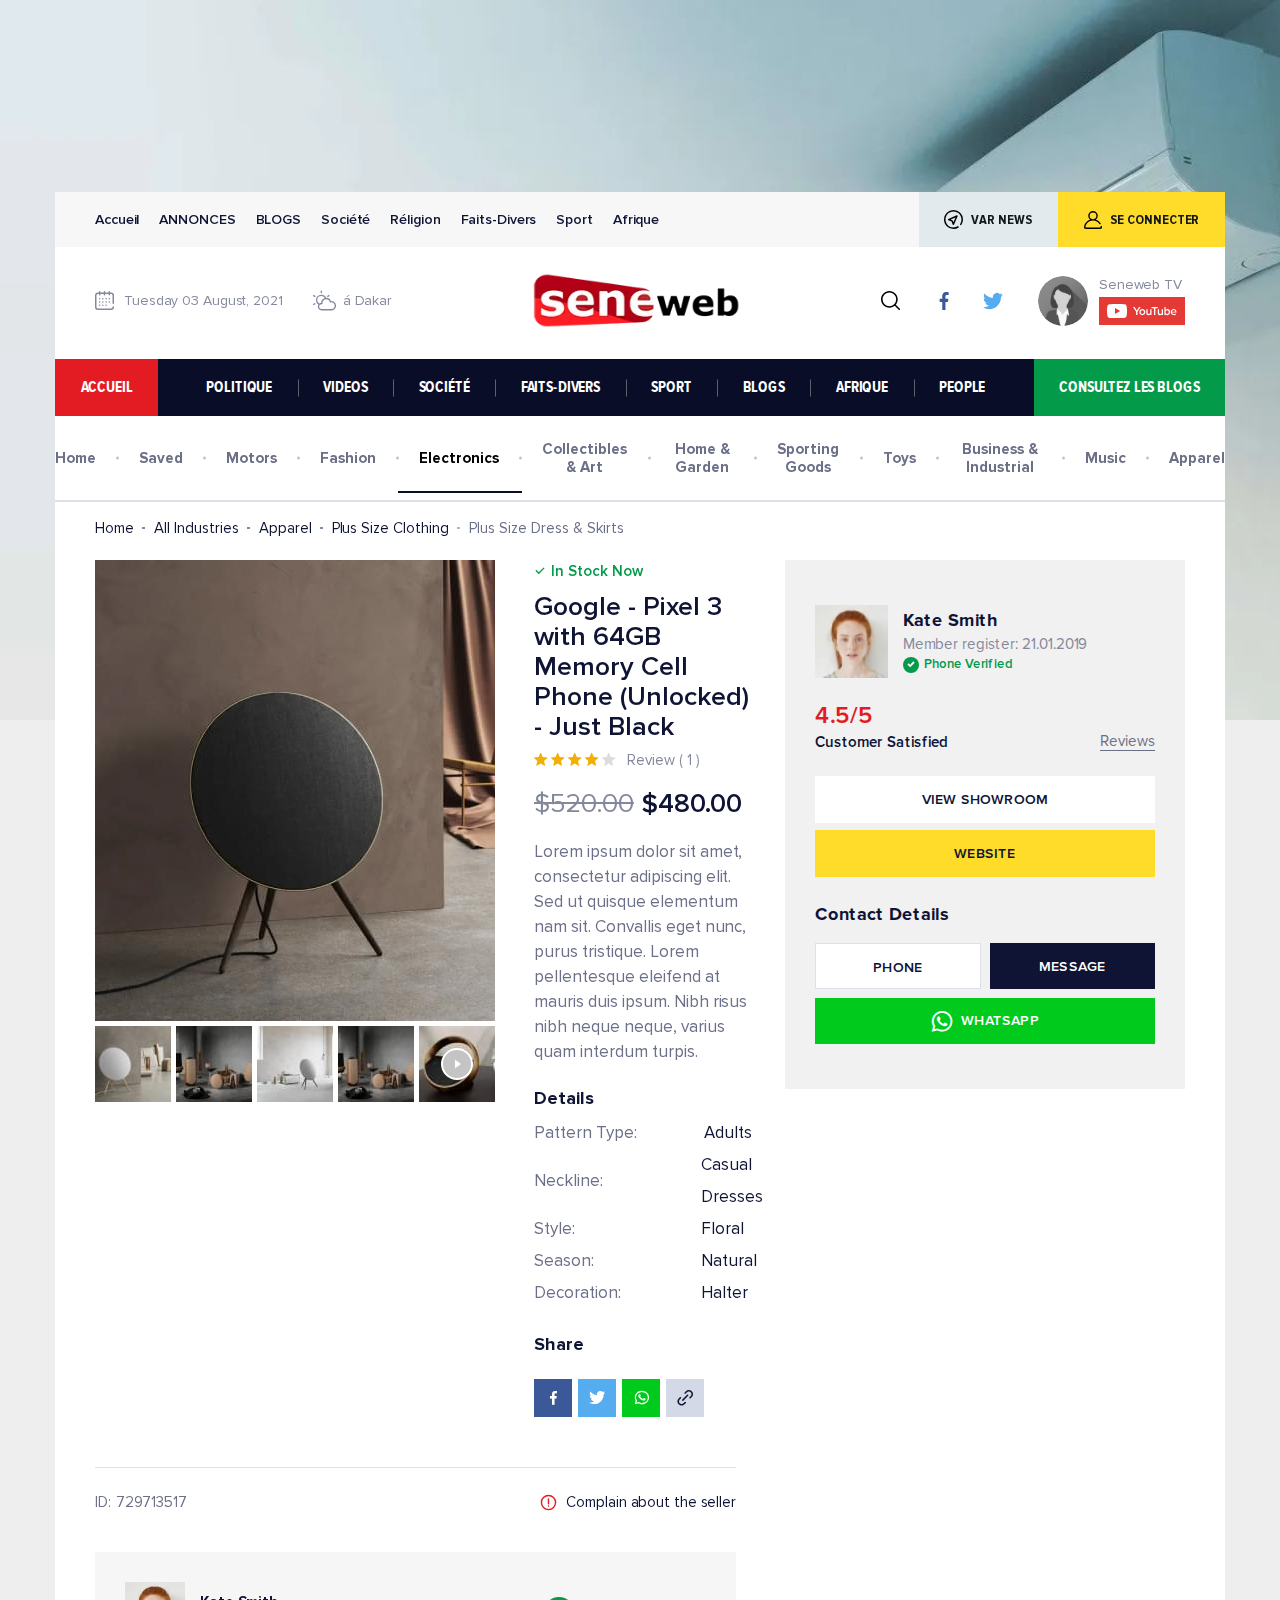
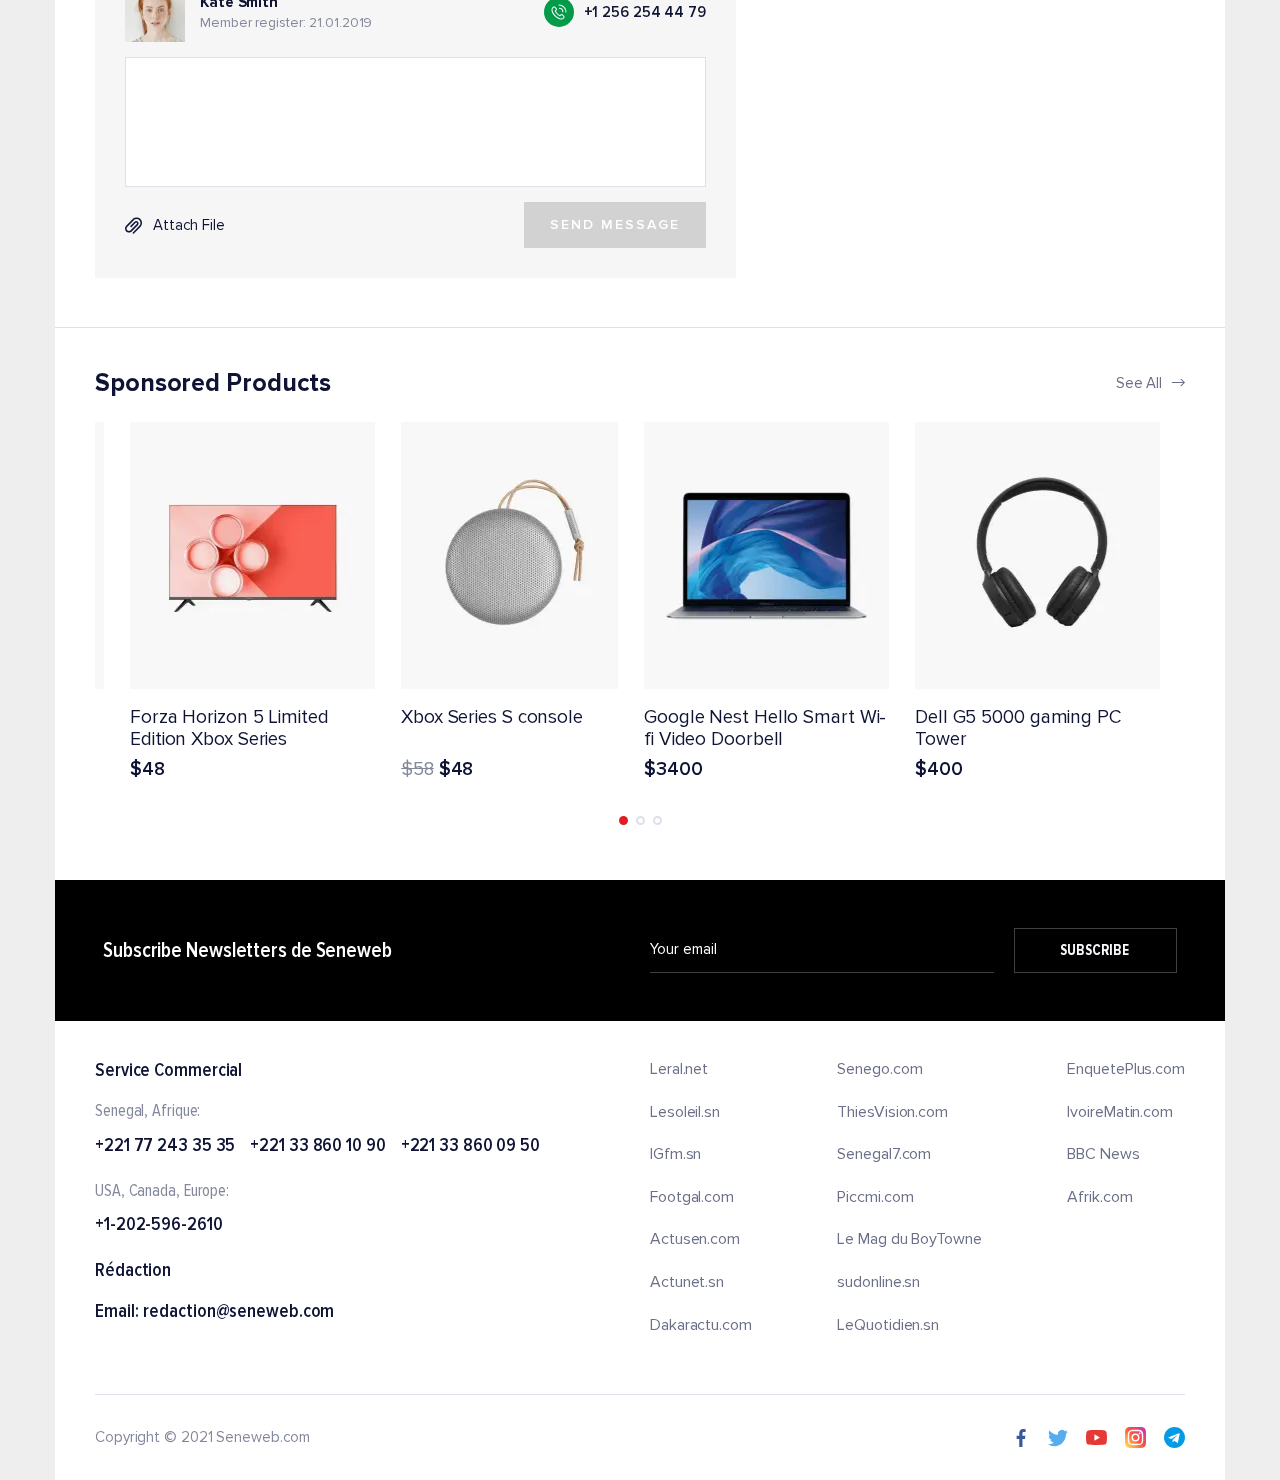
==== product-2.html @ e361bd67 "1612/1235" ====
<!DOCTYPE html>
<html lang="en">

<head>
	<meta charset="UTF-8">
	<meta name="viewport" content="width=device-width, initial-scale=1.0, maximum-scale=1">
	<link rel="shortcut icon" href="#" type="image/x-icon">
	<meta http-equiv="X-UA-Compatible" content="ie=edge">
	<meta name="description" content="#">
	<title>Seneweb - Product</title>
	<link rel="stylesheet" href="css/icons-font.css">
	<link rel="stylesheet" href="css/ion.rangeSlider.min.css">
	<link rel="stylesheet" href="css/swiper.css">
	<link rel="stylesheet" href="css/kalendae.css">
	<link rel="stylesheet" href="css/style.css">
	<link rel="stylesheet" href="css/responsive.css">
</head>

<body>
	<!-- Top banner -->
	<div class="top-banner"></div>

	<!-- Header -->
	<header class="header">
	<div class="container">
		<div class="header__top">
			<nav class="header__top-nav">
				<ul class="header__top-list">
					<li>
						<a class="link-hover" href="#">Accueil</a>
					</li>
					<li>
						<a class="link-hover uppercase" href="#">Annonces</a>
					</li>
					<li>
						<a class="link-hover uppercase" href="#">Blogs</a>
					</li>
					<li>
						<a class="link-hover" href="#">Société</a>
					</li>
					<li>
						<a class="link-hover" href="#">Réligion</a>
					</li>
					<li>
						<a class="link-hover" href="#">Faits-Divers</a>
					</li>
					<li>
						<a class="link-hover" href="#">Sport</a>
					</li>
					<li>
						<a class="link-hover" href="#">Afrique</a>
					</li>
				</ul>
			</nav>
			<div class="header__top-actions">
				<a href="#">
					<img src="img/icons/compass.svg" alt="Compass icon">
					<span>
						Var news
					</span>
				</a>
				<a class="header__login-btn" href="#">
					<img src="img/icons/user-black.svg" alt="Compass icon">
					<span>
						Se connecter
					</span>
				</a>
			</div>
		</div>
		<div class="header__middle">
			<!-- Card burger -->
<div class="burger">
	<div class="burger__toggle">
		<div class="burger__main">
			<span></span>
			<span></span>
			<span></span>
		</div>
		<div class="burger__cross">
			<span></span>
			<span></span>
		</div>
	</div>
</div><!-- Card burger -->
			<div class="header__middle-left">
				<div class="header__middle-calendar">
					<div>
						<img src="img/icons/calendar.svg" alt="Calendar icon">
					</div>
					<span>
						Tuesday 03 August, 2021
					</span>
				</div>
				<div class="header__middle-weather">
					<div>
						<img src="img/icons/weather.svg" alt="Weather icon">
					</div>
					<span>
						á Dakar
					</span>
				</div>
			</div>
			<div class="header__middle-logo">
				<picture>
					<source srcset="img/header/main-logo.webp" type="image/webp" />
					<img src="img/header/main-logo.png" alt="logo image" />
				</picture>
			</div>
			<div class="header__middle-right">
				<div class="header__search">
					<a href="#">
						<svg width="19" height="19" fill="none" xmlns="http://www.w3.org/2000/svg">
							<g clip-path="url(#a)" fill="#000">
								<path
									d="M8.367 0C3.754 0 0 3.754 0 8.367c0 4.614 3.754 8.367 8.367 8.367 4.614 0 8.367-3.753 8.367-8.367C16.734 3.754 12.981 0 8.367 0Zm0 15.19a6.83 6.83 0 0 1-6.822-6.823 6.83 6.83 0 0 1 6.822-6.822 6.83 6.83 0 0 1 6.823 6.822 6.83 6.83 0 0 1-6.823 6.823Z" />
								<path
									d="m18.774 17.681-4.428-4.428a.772.772 0 1 0-1.092 1.092l4.428 4.428a.77.77 0 0 0 1.092 0 .772.772 0 0 0 0-1.092Z" />
							</g>
							<defs>
								<clipPath>
									<path fill="#fff" d="M0 0h19v19H0z" />
								</clipPath>
							</defs>
						</svg>
					</a>
				</div>
				<div class="header__socials">
					<a href="#">
						<svg width="18" height="18" fill="none" xmlns="http://www.w3.org/2000/svg">
							<g clip-path="url(#a)">
								<path
									d="M11.998 2.989h1.643V.127A21.22 21.22 0 0 0 11.247 0C6.048 0 7.463 5.888 7.256 6.75H4.64v3.2h2.614V18h3.206V9.95h2.508l.399-3.2H10.46c.14-2.117-.57-3.761 1.538-3.761Z"
									fill="#3B5999" />
							</g>
							<defs>
								<clipPath>
									<path fill="#fff" d="M0 0h18v18H0z" />
								</clipPath>
							</defs>
						</svg>
					</a>
					<a href="#">
						<svg width="20" height="20" fill="none" xmlns="http://www.w3.org/2000/svg">
							<g clip-path="url(#a)">
								<path
									d="M17.96 6.457c0-.18-.007-.356-.015-.53A8.185 8.185 0 0 0 20 3.8a8.563 8.563 0 0 1-2.363.647 4.078 4.078 0 0 0 1.805-2.266 8.204 8.204 0 0 1-2.6.992 4.099 4.099 0 0 0-7.093 2.803c0 .326.028.638.095.936a11.608 11.608 0 0 1-8.451-4.29A4.135 4.135 0 0 0 .83 4.695c0 1.42.73 2.678 1.821 3.408A4.053 4.053 0 0 1 .8 7.597v.045a4.12 4.12 0 0 0 3.285 4.029c-.627.171-1.398.165-1.85.065.53 1.623 2.038 2.817 3.83 2.856a8.242 8.242 0 0 1-5.084 1.749c-.336 0-.658-.015-.981-.056a11.547 11.547 0 0 0 6.29 1.84c7.545 0 11.67-6.25 11.67-11.668Z"
									fill="#55ACEE" />
							</g>
							<defs>
								<clipPath>
									<path fill="#fff" d="M0 0h20v20H0z" />
								</clipPath>
							</defs>
						</svg>
					</a>
				</div>
				<div class="header__video">
					<a href="#" class="header__video-image">
						<picture>
							<source srcset="img/user-photos/empty-photo.webp" type="image/webp" />
							<img src="img/user-photos/empty-photo.png" alt="Rounded video image" />
						</picture>
					</a>
					<a href="#" class="header__video-box">
						<span>Seneweb TV</span>
						<div>
							<img src="img/icons/youtube-block.svg" alt="YouTube banner imge">
						</div>
					</a>
				</div>
			</div>
		</div>
		<div class="header__bottom">
			<nav class="header__bottom-topnav">
				<a class="accueil-btn" href="#">
					accueil
				</a>
				<ul class="header__bottom-topnav-list">
					<li>
						<a class="link-hover" href="#">
							POLITIQUE
						</a>
					</li>
					<li>
						<a class="link-hover" href="#">
							VIDEOS
						</a>
					</li>
					<li>
						<a class="link-hover" href="#">
							SOCIÉTÉ
						</a>
					</li>
					<li>
						<a class="link-hover" href="#">
							FAITS-DIVERS
						</a>
					</li>
					<li>
						<a class="link-hover" href="#">
							SPORT
						</a>
					</li>
					<li>
						<a class="link-hover" href="#">
							BLOGS
						</a>
					</li>
					<li>
						<a class="link-hover" href="#">
							AFRIQUE
						</a>
					</li>
					<li>
						<a class="link-hover" href="#">
							PEOPLE
						</a>
					</li>
				</ul>
				<a class="blogs-btn" href="#">
					consultez les blogs
				</a>
			</nav>
		</div>
	</div>
	<div class="mobile-menu">
		<div class="mobile-menu__top">
			<div class="mobile-menu__close">
				<img src="img/icons/close-white.svg" alt="Close icon">
			</div>
			<a class="mobile-menu__top-link" href="#">
				Se connecter
			</a>
		</div>
		<ul class="mobile-menu__list">
			<li>
				<a href="#">ACCUEIL</a>
			</li>
			<li>
				<a href="#">POLITIQUE</a>
			</li>
			<li>
				<a href="#" class="mobile-menu__list-videos">VIDEOS</a>
			</li>
			<li>
				<a href="#">SOCIÉTÉ</a>
			</li>
			<li>
				<a href="#">FAITS-DIVERS</a>
			</li>
			<li>
				<a href="#">SPORT</a>
			</li>
			<li>
				<a href="#">BLOGS</a>
			</li>
			<li>
				<a href="#">AFRIQUE</a>
			</li>
			<li>
				<a href="#">PEOPLE</a>
			</li>
		</ul>
		<ul class="mobile-menu__socials">
			<li>
				<a href="#">
					<img src="img/icons/facebook-white.svg" alt="Facebook icon">
				</a>
			</li>
			<li>
				<a href="#">
					<img src="img/icons/twitter-white.svg" alt="Twitter icon">
				</a>
			</li>
			<li>
				<a href="#">
					<img src="img/icons/youtube-white.svg" alt="Youtube icon">
				</a>
			</li>
			<li>
				<a href="#">
					<img src="img/icons/instagram-white.svg" alt="Instagram icon">
				</a>
			</li>
			<li>
				<a href="#">
					<img src="img/icons/telegram-white.svg" alt="Telegram icon">
				</a>
			</li>
		</ul>
	</div>
</header>

	<!-- Shop -->
	<div class="shop">
		<div class="container">

			<!-- Shop nav -->
			<nav class="shop__nav shop__nav--bordered">
				<ul class="shop__nav-list">
					<li class="shop__nav-item">
						<a href="shop.html">Home</a>
					</li>
					<li class="shop__nav-item">
						<a href="#">Saved</a>
					</li>
					<li class="shop__nav-item">
						<a href="#">Motors</a>
					</li>
					<li class="shop__nav-item">
						<a href="#">Fashion</a>
					</li>
					<li class="shop__nav-item is-active">
						<a class="is-active" href="shop-electronics.html">Electronics</a>
					</li>
					<li class="shop__nav-item">
						<a href="#">Collectibles & Art</a>
					</li>
					<li class="shop__nav-item">
						<a href="#">Home &amp Garden</a>
					</li>
					<li class="shop__nav-item">
						<a href="#">Sporting Goods</a>
					</li>
					<li class="shop__nav-item">
						<a href="#">Toys</a>
					</li>
					<li class="shop__nav-item">
						<a href="#">Business &amp Industrial</a>
					</li>
					<li class="shop__nav-item">
						<a href="#">Music</a>
					</li>
					<li class="shop__nav-item">
						<a href="#">Apparel</a>
					</li>
				</ul>
			</nav><!-- Shop nav -->

			<!-- Shop product -->
			<div class="shop-product">

				<div class="shop-category__breadcrumbs">
					<ul>
						<li class="shop-category__breadcrumbs-item">
							<a href="#">
								Home
							</a>
						</li>
						<li class="shop-category__breadcrumbs-item">
							<a href="#">
								All Industries
							</a>
						</li>
						<li class="shop-category__breadcrumbs-item">
							<a href="#">
								Apparel
							</a>
						</li>
						<li class="shop-category__breadcrumbs-item">
							<a href="#">
								Plus Size Clothing
							</a>
						</li>
						<li class="shop-category__breadcrumbs-item">
							<a href="#">
								Plus Size Dress & Skirts
							</a>
						</li>
					</ul>
				</div><!-- hop-category__breadcrumbs -->

				<div class="shop-product__inner">

					<div class="shop-product__item">

						<div class="shop-product__item--grid">
							<div class="shop-product__gallery">

								<div class="shop-product__gallery-big">
									<div class="shop-product__gallery-video">
										<iframe src="" title="YouTube video player"
											allow="accelerometer; autoplay; clipboard-write; encrypted-media; gyroscope; picture-in-picture"
											allowfullscreen></iframe>
									</div>
									<div class="shop-product__gallery-big-img">
										<img src="img/shop/categories/electronics/lamp/main.jpg" alt="Main" />
									</div>
								</div>
								<div class="shop-product__gallery-previews">
									<a class="shop-product__gallery-small-img"
										href="img/shop/categories/electronics/lamp/1-max.jpg">
										<img src="img/shop/categories/electronics/lamp/1-min.jpg" alt="1" />
									</a>
									<a class="shop-product__gallery-small-img"
										href="img/shop/categories/electronics/lamp/2-max.jpg">
										<img src="img/shop/categories/electronics/lamp/2-min.jpg" alt="2" />
									</a>
									<a class="shop-product__gallery-small-img"
										href="img/shop/categories/electronics/lamp/3-max.jpg">
										<img src="img/shop/categories/electronics/lamp/3-min.jpg" alt="3" />
									</a>
									<a class="shop-product__gallery-small-img"
										href="img/shop/categories/electronics/lamp/4-max.jpg">
										<img src="img/shop/categories/electronics/lamp/4-min.jpg" alt="4" />
									</a>
									<a class="shop-product__gallery-small-img video-content"
										href="https://www.youtube.com/embed/cpcG5mbSTnQ">
										<img src="img/shop/categories/electronics/lamp/video.jpg" alt="5" />
									</a>
								</div>

							</div><!-- shop__top-slider -->

							<div class="shop-product__info">
								<span class="shop-product__stock">In Stock Now</span>
								<h3 class="shop-product__name">
									Google - Pixel 3 with 64GB Memory Cell Phone (Unlocked) - Just Black
								</h3>
								<div class="shop-product__rating">
									<div class="shop-product__rating-stars four-stars">
										<i class="i-star-yellow"></i>
										<i class="i-star-yellow"></i>
										<i class="i-star-yellow"></i>
										<i class="i-star-yellow"></i>
										<i class="i-star-yellow"></i>
									</div>
									<div class="shop-product__rating-review">
										<a href="#">
											Review <span class="shop-product__review-count"> ( 1 )</span>
										</a>
									</div>
								</div><!-- shop-product__rating -->
								<div class="shop-product__price">
									<span class="old-price">$520.00</span>
									<span>$480.00</span>
								</div><!-- shop-product__price -->
								<p class="shop-product__description">
									Lorem ipsum dolor sit amet, consectetur adipiscing elit. Sed ut quisque elementum
									nam
									sit. Convallis eget nunc, purus
									tristique. Lorem pellentesque eleifend at mauris duis ipsum. Nibh risus nibh neque
									neque, varius quam interdum turpis.
								</p><!-- shop-product__description -->
								<div class="shop-product__details">
									<h4>
										Details
									</h4>
									<ul class="shop-product__details-info">
										<li>
											<span>Pattern Type:</span>
											<span>Adults</span>
										</li>
										<li>
											<span>Neckline:</span>
											<span>Casual Dresses</span>
										</li>
										<li>
											<span>Style:</span>
											<span>Floral</span>
										</li>
										<li>
											<span>Season:</span>
											<span>Natural</span>
										</li>
										<li>
											<span>Decoration:</span>
											<span>Halter</span>
										</li>
									</ul>
								</div><!-- shop-product__details -->
								<div class="shop-product__share">
									<h4>
										Share
									</h4>
									<ul class="shop-product__share-links">
										<li>
											<a href="#">
												<i class="i-facebook-icon"></i>
											</a>
										</li>
										<li>
											<a href="#">
												<i class="i-twitter-icon"></i>
											</a>
										</li>
										<li>
											<a href="#">
												<i class="i-whatsapp-icon"></i>
											</a>
										</li>
										<li>
											<a href="#">
												<i class="i-link-icon"></i>
											</a>
										</li>
									</ul>
								</div><!-- shop-product__share -->
							</div><!-- shop-product__info -->

						</div><!-- shop-product__item-flex -->

						<div class="shop-product__complain">
							<div class="shop-product__complain-top">
								<div class="shop-product__id">
									<span>ID:</span>
									<span>729713517</span>
								</div>
								<span class="shop-product__complain-text">
									Сomplain about the seller
								</span>
							</div>
							<div class="shop-product__complain-form">
								<div class="shop-product__complain-form-top">
									<div class="shop-product__complain-user">
										<div>
											<img src="img/shop/users/1.webp" alt="User photo">
										</div>
										<div class="shop-product__complain-user-name">
											<span>Kate Smith</span>
											<span>Member register: 21.01.2019</span>
										</div>
									</div>
									<div class="shop-product__complain-phone">
										+1 256 254 44 79
									</div>
								</div>
								<form action="#">
									<textarea name="#"></textarea>

									<span class="file-input">
										<input type="file" class="file-input__input" multiple>
										<span class="file file-input__wrapper">
											<i class="file-input__button i-attach-icon"></i>
											<span class="file-input__text">Attach File</span>
										</span>
									</span>

									<input type="submit" value="Send Message">
								</form>
							</div>
						</div><!-- shop-product__complain -->

					</div><!-- shop-product__item -->

					<div class="shop-product__seller">

						<div class="shop-product__seller-top">
							<img src="img/shop/sellers/1.webp" alt="Seller photo">
							<div class="shop-product__seller-info">
								<span class="shop-product__seller-name">
									Kate Smith
								</span>
								<span class="shop-product__seller-registered">
									Member register: 21.01.2019
								</span>
								<span class="shop-product__seller-verified">
									Phone Verified
								</span>
							</div>
						</div><!-- shop-product__seller-top -->

						<div class="shop-product__seller-reliability">
							<div class="shop-product__seller-rating">
								<div>
									<span>4.5</span>
									/
									<span>5</span>
								</div>
								<span>Customer Satisfied</span>
							</div>
							<div class="shop-product__seller-review">
								<a href="#">
									Reviews
								</a>
							</div>
						</div><!-- shop-product__seller-reliability -->

						<div class="shop-product__seller-links">
							<a href="#">View Showroom</a>
							<a href="#">Website</a>
						</div>

						<div class="shop-product__seller-contacts">
							<h4>
								Contact Details
							</h4>
							<div class="shop-product__seller-box">
								<a href="#">Phone</a>
								<a href="#">Message</a>
								<a href="#"><i class="i-whatsapp-icon"></i>Whatsapp</a>
							</div>
						</div>

					</div><!-- shop-product__seller -->
				</div><!-- shop-product__inner -->

				<!-- Shop slider -->
				<div class="shop-slider shop-slider--sponsored shop-slider--no-border">
					<div class="shop-slider__top">
						<h3>Sponsored Products</h3>
						<a href="#">
							See All
							<i class="i-arrow-right-icon"></i>
						</a>
					</div>
					<div class="swiper shop-slider__six">
						<div class="swiper-wrapper">
							<div class="swiper-slide">
								<a class="shop-slider__item" href="#">
									<div class="shop-slider__img">
										<img src="img/shop/categories/electronics/6.webp" alt="Shop item">
									</div>
									<p class="shop-slider__text">
										Forza Horizon 5 Limited Edition Xbox Series
									</p>
									<span class="shop-slider__price">
										$48
									</span>
								</a>
							</div>
							<div class="swiper-slide">
								<a class="shop-slider__item" href="#">
									<div class="shop-slider__img">
										<img src="img/shop/categories/electronics/7.webp" alt="Shop item">
									</div>
									<p class="shop-slider__text">
										Xbox Series S console
									</p>
									<span class="shop-slider__price">
										<span class="old-price">$58</span>
										$48
									</span>
								</a>
							</div>
							<div class="swiper-slide">
								<a class="shop-slider__item" href="#">
									<div class="shop-slider__img">
										<img src="img/shop/categories/electronics/8.webp" alt="Shop item">
									</div>
									<p class="shop-slider__text">
										Google Nest Hello Smart Wi-fi Video Doorbell
									</p>
									<span class="shop-slider__price">
										$3400
									</span>
								</a>
							</div>
							<div class="swiper-slide">
								<a class="shop-slider__item" href="#">
									<div class="shop-slider__img">
										<img src="img/shop/categories/electronics/9.webp" alt="Shop item">
									</div>
									<p class="shop-slider__text">
										Dell G5 5000 gaming PC Tower
									</p>
									<span class="shop-slider__price">
										$400
									</span>
								</a>
							</div>
							<div class="swiper-slide">
								<a class="shop-slider__item" href="#">
									<div class="shop-slider__img">
										<img src="img/shop/categories/electronics/10.webp" alt="Shop item">
									</div>
									<p class="shop-slider__text">
										Rocksmith Real Tone USB Audio Cable
									</p>
									<span class="shop-slider__price">
										$75
									</span>
								</a>
							</div>
							<div class="swiper-slide">
								<a class="shop-slider__item" href="#">
									<div class="shop-slider__img">
										<img src="img/shop/categories/electronics/11.webp" alt="Shop item">
									</div>
									<p class="shop-slider__text">
										Forza Horizon 5 Limited Edition Xbox Series
									</p>
									<span class="shop-slider__price">
										$48
									</span>
								</a>
							</div>
							<div class="swiper-slide">
								<a class="shop-slider__item" href="#">
									<div class="shop-slider__img">
										<img src="img/shop/categories/electronics/12.webp" alt="Shop item">
									</div>
									<p class="shop-slider__text">
										Forza Horizon 5 Limited Edition Xbox Series
									</p>
									<span class="shop-slider__price">
										$48
									</span>
								</a>
							</div>
							<div class="swiper-slide">
								<a class="shop-slider__item" href="#">
									<div class="shop-slider__img">
										<img src="img/shop/categories/electronics/13.webp" alt="Shop item">
									</div>
									<p class="shop-slider__text">
										Forza Horizon 5 Limited Edition Xbox Series
									</p>
									<span class="shop-slider__price">
										$48
									</span>
								</a>
							</div>
							<div class="swiper-slide">
								<a class="shop-slider__item" href="#">
									<div class="shop-slider__img">
										<img src="img/shop/categories/electronics/1.webp" alt="Shop item">
									</div>
									<p class="shop-slider__text">
										Forza Horizon 5 Limited Edition Xbox Series
									</p>
									<span class="shop-slider__price">
										$48
									</span>
								</a>
							</div>
						</div>
						<div class="swiper-button-next shop-slider__six-next">
							<i class="i-next-sm-icon"></i>
						</div>
						<div class="swiper-button-prev shop-slider__six-prev">
							<i class="i-prev-sm-icon"></i>
						</div>
						<div class="shop-slider__six-pagination swiper-pagination"></div>
					</div>
				</div><!-- Shop slider -->

			</div><!-- Shop product -->

		</div><!-- Container -->

	</div><!-- Shop -->

	<!-- Subscribe -->
	<div class="subscribe">
	<div class="container">
		<div class="subscribe__inner">
			<h3>
				Subscribe Newsletters de Seneweb
			</h3>
			<form class="subscribe__form" action="#">
				<input class="subscribe__form-input" type="text" placeholder="Your email">
				<input class="subscribe__form-btn" type="submit" value="Subscribe">
			</form>
		</div>
	</div>
</div>

	<!-- Footer -->
	<footer class="footer">
	<div class="container">
		<div class="footer__inner">
			<div class="footer__top">
				<div class="footer__contacts">
					<h3>Service Commercial</h3>
					<span class="footer__contacts-country">Senegal, Afrique:</span>
					<ul class="footer__contacts-phone">
						<li>
							<a href="tel:+221772433535">+221 77 243 35 35</a>
						</li>
						<li>
							<a href="tel:+221338601090">+221 33 860 10 90</a>
						</li>
						<li>
							<a href="tel:+221338600950">+221 33 860 09 50</a>
						</li>
					</ul>
					<span class="footer__contacts-country">USA, Canada, Europe:</span>
					<ul class="footer__contacts-phone">
						<li>
							<a href="tel:">+1-202-596-2610</a>
						</li>
					</ul>
					<h3>Rédaction</h3>
					<div class="footer__contacts-email">
						<span>Email:</span>
						<a class="footer__contacts-email" href="mailto:redaction@seneweb.com"> redaction@seneweb.com</a>
					</div>
				</div>
				<div class="footer__links">
					<ul>
						<li>
							<a href="#">Leral.net</a>
						</li>
						<li>
							<a href="#">Lesoleil.sn</a>
						</li>
						<li>
							<a href="#">IGfm.sn</a>
						</li>
						<li>
							<a href="#">Footgal.com</a>
						</li>
						<li>
							<a href="#">Actusen.com</a>
						</li>
						<li>
							<a href="#">Actunet.sn</a>
						</li>
						<li>
							<a href="#">Dakaractu.com</a>
						</li>
					</ul>
					<ul>
						<li>
							<a href="#">Senego.com</a>
						</li>
						<li>
							<a href="#">ThiesVision.com</a>
						</li>
						<li>
							<a href="#">Senegal7.com</a>
						</li>
						<li>
							<a href="#">Piccmi.com</a>
						</li>
						<li>
							<a href="#">Le Mag du BoyTownе</a>
						</li>
						<li>
							<a href="#">sudonline.sn</a>
						</li>
						<li>
							<a href="#">LeQuotidien.sn</a>
						</li>
					</ul>
					<ul>
						<li>
							<a href="#">EnquetePlus.com</a>
						</li>
						<li>
							<a href="#">IvoireMatin.com</a>
						</li>
						<li>
							<a href="#">BBC News</a>
						</li>
						<li>
							<a href="#">Afrik.com</a>
						</li>
					</ul>
				</div>
			</div>
			<div class="footer__bottom">
				<div class="footer__copyright">
					<span>Copyright © 2021 Seneweb.com</span>
				</div>
				<ul class="footer__bottom-socials">
					<li>
						<a href="#">
							<img src="img/icons/facebook.svg" alt="Facebook">
						</a>
					</li>
					<li>
						<a href="#">
							<img src="img/icons/twitter.svg" alt="Twitter">
						</a>
					</li>
					<li>
						<a href="#">
							<img src="img/icons/youtube.svg" alt="Youtube">
						</a>
					</li>
					<li>
						<a href="#">
							<img src="img/icons/instagram.svg" alt="Instagram">
						</a>
					</li>
					<li>
						<a href="#">
							<img src="img/icons/telegram.svg" alt="Telegram">
						</a>
					</li>
				</ul>
			</div>
		</div>
	</div>
</footer>

	<!-- Search popup -->
	<div class="search is-hidden">

	<div class="search__inner">
		<h3>Advanced Search</h3>
		<form action="#" class="search__form">
			<input class="search__form-input" type="text" placeholder="Type Your Search">
			<div class="search__selects">
				<div class="custom-select">
					<span>
						Search option one
					</span>
					<select>
						<option class="hidden" value="0" hidden>-----</option>
						<option value="1">Option 1</option>
						<option value="2">Option 2</option>
						<option value="3">Option 3</option>
					</select>
				</div>
				<div class="custom-select">
					<span>
						Search option two
					</span>
					<select>
						<option class="hidden" hidden>-----</option>
						<option value="1">Option 1</option>
						<option value="2">Option 2</option>
						<option value="3">Option 3</option>
					</select>
				</div>
				<div class="custom-select">
					<span>
						Search option three
					</span>
					<select>
						<option class="hidden" hidden>-----</option>
						<option value="1">Option 1</option>
						<option value="2">Option 2</option>
						<option value="3">Option 3</option>
					</select>
				</div>
			</div>
			<input class="search__form-button" type="submit" value="Search">
		</form>
	</div>

</div>

	<!-- Login popup -->
	<div class="login login-popup is-hidden">
	<div class="login__inner">
		<div class="login-popup__close">
			<span></span>
		</div>
		<h2>Log in</h2>
		<form method="post" class="login-form">
			<input type="email" placeholder="Email">
			<input type="email" placeholder="Password">
			<div class="login-form__tools">
				<div class="login-form__tools--remember">
					<input type="checkbox" name="remember-input" id="remember-input">
					<label for="remember-input">Remember Me</label>
				</div>
				<div class="login-form__tools--forgot">
					<a href="#">Forgot Your Password?</a>
				</div>
			</div>
			<input type="submit" value="Log In">
			<div class="login-divider"><span class="or">or</span></div>
			<div class="login-by-socials">
				<h3>Use your social network</h3>
				<ul class="login-social-list">
					<li>
						<a href="#" class="login-social--facebook"></a>
					</li>
					<li>
						<a href="#" class="login-social--twitter"></a>
					</li>
				</ul>
				<div class="login-new-account">
					Don't have an account yet? <a href="#">Sign up</a>
				</div>
			</div>
		</form>
	</div>
	<div class="login__inner login__inner--registration is-hidden">
		<div class="login-popup__close">
			<span></span>
		</div>
		<h2>Sign up</h2>
		<form method="post" class="signup-form">
			<input type="email" placeholder="Email">
			<input type="password" placeholder="Password">
			<input type="password" placeholder="Repeat password">
			<input type="submit" value="Sign Up">
			<div class="login-divider"><span class="or">or</span></div>
			<div class="login-by-socials">
				<h3>Use your social network</h3>
				<ul class="login-social-list">
					<li>
						<a href="#" class="login-social--facebook"></a>
					</li>
					<li>
						<a href="#" class="login-social--twitter"></a>
					</li>
				</ul>
				<div class="login-new-account">
					Already have an account? <a href="#">Log in</a>
				</div>
			</div>
		</form>
	</div>
</div>

	<!-- Scroll to top -->
	<div class="scrollup scrollup__hide"></div>

	<script src="js/jquery-3.6.0.min.js"></script>
	<script src="js/ion.rangeSlider.min.js"></script>
	<script src="js/swiper.js"></script>
	<script src="js/kalendae.standalone.js"></script>
	<script src="js/main.js"></script>
</body>

</html>
---- css/icons-font.css ----
@font-face {
  font-family: 'icons-font';
  src: url('../fonts/icons-font/icons-font.eot?snw04m');
  src: url('../fonts/icons-font/icons-font.eot?snw04m#iefix') format('embedded-opentype'),
    url('../fonts/icons-font/icons-font.ttf?snw04m') format('truetype'),
    url('../fonts/icons-font/icons-font.woff?snw04m') format('woff'),
    url('../fonts/icons-font/icons-font.svg?snw04m#icons-font') format('svg');
  font-weight: normal;
  font-style: normal;
  font-display: block;
}

[class^="i-"]::before,
[class*=" i-"]::before {
  /* use !important to prevent issues with browser extensions that change fonts */
  font-family: 'icons-font' !important;
  speak: never;
  font-style: normal;
  font-weight: normal;
  font-variant: normal;
  text-transform: none;
  line-height: 1;

  /* Better Font Rendering =========== */
  -webkit-font-smoothing: antialiased;
  -moz-osx-font-smoothing: grayscale;
}

.i-whatsapp-icon:before {
  content: "\e900";
}

.i-washing-machine-icon:before {
  content: "\e901";
}

.i-twitter-icon:before {
  content: "\e902";
}

.i-tools-icon:before {
  content: "\e903";
}

.i-star-yellow:before {
  content: "\e904";
}

.i-photo-icon:before {
  content: "\e905";
}

.i-phone-call-icon:before {
  content: "\e906";
}

.i-next-m-icon:before {
  content: "\e907";
}

.i-prev-m-icon:before {
  content: "\e908";
}

.i-next-sm-icon:before {
  content: "\e909";
}

.i-prev-sm-icon:before {
  content: "\e90a";
}

.i-monitor-icon:before {
  content: "\e90b";
}

.i-link-icon:before {
  content: "\e90c";
}

.i-home-icon:before {
  content: "\e90d";
}

.i-groceries-icon:before {
  content: "\e90e";
}

.i-grid-view-m:before {
  content: "\e90f";
}

.i-grid-view-sm:before {
  content: "\e910";
}

.i-facebook-icon:before {
  content: "\e911";
}

.i-electronic-svg:before {
  content: "\e912";
}

.i-dart-icon:before {
  content: "\e913";
}

.i-cooker-icon:before {
  content: "\e914";
}

.i-check-icon:before {
  content: "\e915";
}

.i-attach-icon:before {
  content: "\e916";
}

.i-arrow-right-icon:before {
  content: "\e917";
}

.i-angle-right-icon:before {
  content: "\e918";
}

.i-angle-down-icon:before {
  content: "\e919";
}

.i-alert-icon:before {
  content: "\e91a";
}
---- css/ion.rangeSlider.min.css ----
/*!Ion.RangeSlider, 2.3.1, © Denis Ineshin, 2010 - 2019, IonDen.com, Build date: 2019-12-19 16:51:02*/.irs{position:relative;display:block;-webkit-touch-callout:none;-webkit-user-select:none;-khtml-user-select:none;-moz-user-select:none;-ms-user-select:none;user-select:none;font-size:12px;font-family:Arial,sans-serif}.irs-line{position:relative;display:block;overflow:hidden;outline:none !important}.irs-bar{position:absolute;display:block;left:0;width:0}.irs-shadow{position:absolute;display:none;left:0;width:0}.irs-handle{position:absolute;display:block;box-sizing:border-box;cursor:default;z-index:1}.irs-handle.type_last{z-index:2}.irs-min,.irs-max{position:absolute;display:block;cursor:default}.irs-min{left:0}.irs-max{right:0}.irs-from,.irs-to,.irs-single{position:absolute;display:block;top:0;left:0;cursor:default;white-space:nowrap}.irs-grid{position:absolute;display:none;bottom:0;left:0;width:100%;height:20px}.irs-with-grid .irs-grid{display:block}.irs-grid-pol{position:absolute;top:0;left:0;width:1px;height:8px;background:#000}.irs-grid-pol.small{height:4px}.irs-grid-text{position:absolute;bottom:0;left:0;white-space:nowrap;text-align:center;font-size:9px;line-height:9px;padding:0 3px;color:#000}.irs-disable-mask{position:absolute;display:block;top:0;left:-1%;width:102%;height:100%;cursor:default;background:rgba(0,0,0,0);z-index:2}.lt-ie9 .irs-disable-mask{background:#000;filter:alpha(opacity=0);cursor:not-allowed}.irs-disabled{opacity:.4}.irs-hidden-input{position:absolute !important;display:block !important;top:0 !important;left:0 !important;width:0 !important;height:0 !important;font-size:0 !important;line-height:0 !important;padding:0 !important;margin:0 !important;overflow:hidden;outline:none !important;z-index:-9999 !important;background:none !important;border-style:solid !important;border-color:transparent !important}.irs--flat{height:40px}.irs--flat.irs-with-grid{height:60px}.irs--flat .irs-line{top:25px;height:12px;background-color:#e1e4e9;border-radius:4px}.irs--flat .irs-bar{top:25px;height:12px;background-color:#ed5565}.irs--flat .irs-bar--single{border-radius:4px 0 0 4px}.irs--flat .irs-shadow{height:1px;bottom:16px;background-color:#e1e4e9}.irs--flat .irs-handle{top:22px;width:16px;height:18px;background-color:transparent}.irs--flat .irs-handle>i:first-child{position:absolute;display:block;top:0;left:50%;width:2px;height:100%;margin-left:-1px;background-color:#da4453}.irs--flat .irs-handle.state_hover>i:first-child,.irs--flat .irs-handle:hover>i:first-child{background-color:#a43540}.irs--flat .irs-min,.irs--flat .irs-max{top:0;padding:1px 3px;color:#999;font-size:10px;line-height:1.333;text-shadow:none;background-color:#e1e4e9;border-radius:4px}.irs--flat .irs-from,.irs--flat .irs-to,.irs--flat .irs-single{color:white;font-size:10px;line-height:1.333;text-shadow:none;padding:1px 5px;background-color:#ed5565;border-radius:4px}.irs--flat .irs-from:before,.irs--flat .irs-to:before,.irs--flat .irs-single:before{position:absolute;display:block;content:"";bottom:-6px;left:50%;width:0;height:0;margin-left:-3px;overflow:hidden;border:3px solid transparent;border-top-color:#ed5565}.irs--flat .irs-grid-pol{background-color:#e1e4e9}.irs--flat .irs-grid-text{color:#999}.irs--big{height:55px}.irs--big.irs-with-grid{height:70px}.irs--big .irs-line{top:33px;height:12px;background-color:white;background:linear-gradient(to bottom, #ddd -50%, white 150%);border:1px solid #ccc;border-radius:12px}.irs--big .irs-bar{top:33px;height:12px;background-color:#92bce0;border:1px solid #428bca;background:linear-gradient(to bottom, #ffffff 0%, #428bca 30%, #b9d4ec 100%);box-shadow:inset 0 0 1px 1px rgba(255,255,255,0.5)}.irs--big .irs-bar--single{border-radius:12px 0 0 12px}.irs--big .irs-shadow{height:1px;bottom:16px;background-color:rgba(66,139,202,0.5)}.irs--big .irs-handle{top:25px;width:30px;height:30px;border:1px solid rgba(0,0,0,0.3);background-color:#cbcfd5;background:linear-gradient(to bottom, white 0%, #B4B9BE 30%, white 100%);box-shadow:1px 1px 2px rgba(0,0,0,0.2),inset 0 0 3px 1px white;border-radius:30px}.irs--big .irs-handle.state_hover,.irs--big .irs-handle:hover{border-color:rgba(0,0,0,0.45);background-color:#939ba7;background:linear-gradient(to bottom, white 0%, #919BA5 30%, white 100%)}.irs--big .irs-min,.irs--big .irs-max{top:0;padding:1px 5px;color:white;text-shadow:none;background-color:#9f9f9f;border-radius:3px}.irs--big .irs-from,.irs--big .irs-to,.irs--big .irs-single{color:white;text-shadow:none;padding:1px 5px;background-color:#428bca;background:linear-gradient(to bottom, #428bca 0%, #3071a9 100%);border-radius:3px}.irs--big .irs-grid-pol{background-color:#428bca}.irs--big .irs-grid-text{color:#428bca}.irs--modern{height:55px}.irs--modern.irs-with-grid{height:55px}.irs--modern .irs-line{top:25px;height:5px;background-color:#d1d6e0;background:linear-gradient(to bottom, #e0e4ea 0%, #d1d6e0 100%);border:1px solid #a3adc1;border-bottom-width:0;border-radius:5px}.irs--modern .irs-bar{top:25px;height:5px;background:#20b426;background:linear-gradient(to bottom, #20b426 0%, #18891d 100%)}.irs--modern .irs-bar--single{border-radius:5px 0 0 5px}.irs--modern .irs-shadow{height:1px;bottom:21px;background-color:rgba(209,214,224,0.5)}.irs--modern .irs-handle{top:37px;width:12px;height:13px;border:1px solid #a3adc1;border-top-width:0;box-shadow:1px 1px 1px rgba(0,0,0,0.1);border-radius:0 0 3px 3px}.irs--modern .irs-handle>i:nth-child(1){position:absolute;display:block;top:-4px;left:1px;width:6px;height:6px;border:1px solid #a3adc1;background:white;transform:rotate(45deg)}.irs--modern .irs-handle>i:nth-child(2){position:absolute;display:block;box-sizing:border-box;top:0;left:0;width:10px;height:12px;background:#e9e6e6;background:linear-gradient(to bottom, white 0%, #e9e6e6 100%);border-radius:0 0 3px 3px}.irs--modern .irs-handle>i:nth-child(3){position:absolute;display:block;box-sizing:border-box;top:3px;left:3px;width:4px;height:5px;border-left:1px solid #a3adc1;border-right:1px solid #a3adc1}.irs--modern .irs-handle.state_hover,.irs--modern .irs-handle:hover{border-color:#7685a2;background:#c3c7cd;background:linear-gradient(to bottom, #ffffff 0%, #919ba5 30%, #ffffff 100%)}.irs--modern .irs-handle.state_hover>i:nth-child(1),.irs--modern .irs-handle:hover>i:nth-child(1){border-color:#7685a2}.irs--modern .irs-handle.state_hover>i:nth-child(3),.irs--modern .irs-handle:hover>i:nth-child(3){border-color:#48536a}.irs--modern .irs-min,.irs--modern .irs-max{top:0;font-size:10px;line-height:1.333;text-shadow:none;padding:1px 5px;color:white;background-color:#d1d6e0;border-radius:5px}.irs--modern .irs-from,.irs--modern .irs-to,.irs--modern .irs-single{font-size:10px;line-height:1.333;text-shadow:none;padding:1px 5px;background-color:#20b426;color:white;border-radius:5px}.irs--modern .irs-from:before,.irs--modern .irs-to:before,.irs--modern .irs-single:before{position:absolute;display:block;content:"";bottom:-6px;left:50%;width:0;height:0;margin-left:-3px;overflow:hidden;border:3px solid transparent;border-top-color:#20b426}.irs--modern .irs-grid{height:25px}.irs--modern .irs-grid-pol{background-color:#dedede}.irs--modern .irs-grid-text{color:silver;font-size:13px}.irs--sharp{height:50px;font-size:12px;line-height:1}.irs--sharp.irs-with-grid{height:57px}.irs--sharp .irs-line{top:30px;height:2px;background-color:black;border-radius:2px}.irs--sharp .irs-bar{top:30px;height:2px;background-color:#ee22fa}.irs--sharp .irs-bar--single{border-radius:2px 0 0 2px}.irs--sharp .irs-shadow{height:1px;bottom:21px;background-color:rgba(0,0,0,0.5)}.irs--sharp .irs-handle{top:25px;width:10px;height:10px;background-color:#a804b2}.irs--sharp .irs-handle>i:first-child{position:absolute;display:block;top:100%;left:0;width:0;height:0;border:5px solid transparent;border-top-color:#a804b2}.irs--sharp .irs-handle.state_hover,.irs--sharp .irs-handle:hover{background-color:black}.irs--sharp .irs-handle.state_hover>i:first-child,.irs--sharp .irs-handle:hover>i:first-child{border-top-color:black}.irs--sharp .irs-min,.irs--sharp .irs-max{color:white;font-size:14px;line-height:1;top:0;padding:3px 4px;opacity:.4;background-color:#a804b2;border-radius:2px}.irs--sharp .irs-from,.irs--sharp .irs-to,.irs--sharp .irs-single{font-size:14px;line-height:1;text-shadow:none;padding:3px 4px;background-color:#a804b2;color:white;border-radius:2px}.irs--sharp .irs-from:before,.irs--sharp .irs-to:before,.irs--sharp .irs-single:before{position:absolute;display:block;content:"";bottom:-6px;left:50%;width:0;height:0;margin-left:-3px;overflow:hidden;border:3px solid transparent;border-top-color:#a804b2}.irs--sharp .irs-grid{height:25px}.irs--sharp .irs-grid-pol{background-color:#dedede}.irs--sharp .irs-grid-text{color:silver;font-size:13px}.irs--round{height:50px}.irs--round.irs-with-grid{height:65px}.irs--round .irs-line{top:36px;height:4px;background-color:#dee4ec;border-radius:4px}.irs--round .irs-bar{top:36px;height:4px;background-color:#006cfa}.irs--round .irs-bar--single{border-radius:4px 0 0 4px}.irs--round .irs-shadow{height:4px;bottom:21px;background-color:rgba(222,228,236,0.5)}.irs--round .irs-handle{top:26px;width:24px;height:24px;border:4px solid #006cfa;background-color:white;border-radius:24px;box-shadow:0 1px 3px rgba(0,0,255,0.3)}.irs--round .irs-handle.state_hover,.irs--round .irs-handle:hover{background-color:#f0f6ff}.irs--round .irs-min,.irs--round .irs-max{color:#333;font-size:14px;line-height:1;top:0;padding:3px 5px;background-color:rgba(0,0,0,0.1);border-radius:4px}.irs--round .irs-from,.irs--round .irs-to,.irs--round .irs-single{font-size:14px;line-height:1;text-shadow:none;padding:3px 5px;background-color:#006cfa;color:white;border-radius:4px}.irs--round .irs-from:before,.irs--round .irs-to:before,.irs--round .irs-single:before{position:absolute;display:block;content:"";bottom:-6px;left:50%;width:0;height:0;margin-left:-3px;overflow:hidden;border:3px solid transparent;border-top-color:#006cfa}.irs--round .irs-grid{height:25px}.irs--round .irs-grid-pol{background-color:#dedede}.irs--round .irs-grid-text{color:silver;font-size:13px}.irs--square{height:50px}.irs--square.irs-with-grid{height:60px}.irs--square .irs-line{top:31px;height:4px;background-color:#dedede}.irs--square .irs-bar{top:31px;height:4px;background-color:black}.irs--square .irs-shadow{height:2px;bottom:21px;background-color:#dedede}.irs--square .irs-handle{top:25px;width:16px;height:16px;border:3px solid black;background-color:white;-webkit-transform:rotate(45deg);-ms-transform:rotate(45deg);transform:rotate(45deg)}.irs--square .irs-handle.state_hover,.irs--square .irs-handle:hover{background-color:#f0f6ff}.irs--square .irs-min,.irs--square .irs-max{color:#333;font-size:14px;line-height:1;top:0;padding:3px 5px;background-color:rgba(0,0,0,0.1)}.irs--square .irs-from,.irs--square .irs-to,.irs--square .irs-single{font-size:14px;line-height:1;text-shadow:none;padding:3px 5px;background-color:black;color:white}.irs--square .irs-grid{height:25px}.irs--square .irs-grid-pol{background-color:#dedede}.irs--square .irs-grid-text{color:silver;font-size:11px}
---- css/kalendae.css ----
/** Base container **/
.kalendae {
	display: inline-block;zoom:1;*display:inline;
	background:#eee;
	padding:10px;
	margin:5px;
	border-radius:5px;
	font-size:11px;
	font-family:'Helvetica Neue', 'Helvetica';
	cursor:default;
	position:relative;
	-moz-box-sizing: border-box;
	box-sizing: border-box;
}

.kalendae * {
	-moz-box-sizing: border-box;
	box-sizing: border-box;
}

/** Popup Container for Kalendae.Input **/
.kalendae.k-floating {
	position:absolute;
	top:0;
	left:0;
	z-index:100000;
	margin:0;
	box-shadow:0 1px 3px rgba(0,0,0,0.75);
}

/** Kalendae.Input's popup close button **/
.kalendae .k-btn-close {
	position:absolute;
	top:-8px;
	right:-8px;
	width:20px;
	height:20px;
	background:white;
	border:2px solid #ccc;
	color:#999;
	line-height:17px;
	text-align:center;
	font-size:13px;
	border-radius:10px;
	box-shadow:0 1px 3px rgba(0,0,0,0.75);
	cursor:pointer;
	text-decoration:none;
}
.kalendae .k-btn-close:after {content:"\2716";}
.kalendae .k-btn-close:hover {
	color:#7EA0E2;
	background:white;
	border-color:#7EA0E2;
}

/** Month Container **/
.kalendae .k-calendar {display: inline-block;zoom:1;*display:inline;width:155px;vertical-align:top;}

/** Month Separator **/
.kalendae .k-separator {
	display: inline-block;zoom:1;*display:inline;
	width:2px;
	vertical-align:top;
	background:#ddd;
	height:155px;
	margin:0px 10px;
}

/** Month Title Row **/
.kalendae .k-title {text-align:center;white-space:nowrap;position:relative;height:18px;}
.kalendae .k-caption {font-size:12px;line-height:18px;}
.kalendae .k-caption-month,
.kalendae .k-caption-year {display: inline;}
.kalendae .k-caption-month {margin-right: 0.4em;}


/** Month and Year Buttons **/
.kalendae .k-btn-previous-month,
.kalendae .k-btn-next-month,
.kalendae .k-btn-previous-year,
.kalendae .k-btn-next-year {
	width:16px;
	height:23px;
	cursor:pointer;
	position:absolute;
	top:-3px;
	color:#777;
	font-size:32px;
	line-height: 18px;
	font-weight: bold;
	font-family: arial;
	text-decoration:none;
}

.kalendae .k-btn-previous-year {left:0;}
.kalendae .k-btn-previous-month {left:16px;}
.kalendae .k-btn-next-month {right:16px;}
.kalendae .k-btn-next-year {right:0;}

.kalendae .k-btn-previous-month:after {content:"\2039";}
.kalendae .k-btn-next-month:after {content:"\203A";}

.kalendae .k-btn-previous-year:after {content:"\00AB";}
.kalendae .k-btn-next-year:after {content:"\00BB";}

.kalendae .k-btn-previous-month:hover,
.kalendae .k-btn-next-month:hover {color:#7EA0E2;}

.kalendae .k-btn-previous-year:hover,
.kalendae .k-btn-next-year:hover {color:#6FDF81;}

/** Remove extra buttons when calendar shows multiple months **/
.kalendae .k-first-month .k-btn-next-month,
.kalendae .k-middle-month .k-btn-next-month,
.kalendae .k-middle-month .k-btn-previous-month,
.kalendae .k-last-month .k-btn-previous-month,
.kalendae .k-first-month .k-btn-next-year,
.kalendae .k-middle-month .k-btn-next-year,
.kalendae .k-middle-month .k-btn-previous-year,
.kalendae .k-last-month .k-btn-previous-year {display:none;}

/** Disable year nav option **/
.kalendae .k-title.k-disable-year-nav .k-btn-next-year,
.kalendae .k-title.k-disable-year-nav .k-btn-previous-year { display: none; }
.kalendae .k-title.k-disable-year-nav .k-btn-next-month { right: 0; }
.kalendae .k-title.k-disable-year-nav .k-btn-previous-month { left: 0; }

/** Force specific width for month container contents **/
.kalendae .k-title,
.kalendae .k-header,
.kalendae .k-days {
	width:154px;
	display:block;
	overflow:hidden;
}


/** Hide unusable buttons **/
.kalendae.k-disable-next-month-btn .k-btn-next-month,
.kalendae.k-disable-previous-month-btn .k-btn-previous-month,
.kalendae.k-disable-next-year-btn .k-btn-next-year,
.kalendae.k-disable-previous-year-btn .k-btn-previous-year {
	display:none;
}


/** Week columns and day cells **/
.kalendae .k-header span,
.kalendae .k-days span {
	float:left;
	margin:1px 1px 2px 1px;
}

.kalendae .k-header span {
	text-align:center;
	font-weight:bold;
	width:20px;
	padding:1px 0;
	color:#666;
}

.kalendae .k-header.k-active span {
	cursor: pointer;
	border-radius:3px;
}

.kalendae .k-days span {
	text-align:right;
	width:20px;
	height:1.5em;
	line-height:1em;
	padding:2px 3px 2px 2px;
	border:1px solid transparent;
	border-radius:3px;
	color:#999;
}

/** Today **/
.kalendae .k-today {
	text-decoration:underline;
}

/** Days inside of the month view **/
.kalendae .k-days span.k-in-month.k-active {
	border-color:#ddd;
	background-color:#fff;
	color:#333;
}
/** Days outside of the month view (before the first day of the month, after the last day of the month) **/
.kalendae .k-days span.k-out-of-month {color:#ddd;}

/** Selectable  **/
.kalendae .k-days span.k-active {
	cursor:pointer;
}

/** Selected day, when outside the selectable area **/
.kalendae .k-days span.k-selected {
	border-color:#1072A5;
	color:#1072A5;
}

/** Selected day, when inside the selectable area **/
.kalendae .k-days span.k-selected.k-active,
.kalendae .k-header.k-active span.k-selected {
	background:#7EA0E2;
	color:white;
}

/** Days between the start and end points on a range, outside of the selectable area **/
.kalendae .k-days span.k-range {
	background:none;
	border-color:#6DD4FE;
}

/** Days between the start and end points on a range, inside of the selectable area **/
.kalendae .k-days span.k-range.k-in-month {
	background:#C4D4F1;
	border-color:#19AEFE;
	color:#333;
}

/** Selectable day, hovered **/
.kalendae .k-days span.k-active:hover,
.kalendae .k-days span.k-active.k-day-hover-active {
	border-color:#666;
}

/** Selectable week, hovered **/
.kalendae .k-week:hover span.k-active {
	border-color:#666;
}

.clearfix:after { visibility: hidden; display: block; font-size: 0; content: " "; clear: both; height: 0; }

/*-------------------------------------IE8 ONLY CODE BELOW THIS LINE--------------------------------------------*/

.kalendae.ie8.k-floating {
	border:1px solid #ccc;
}

.kalendae.ie8 .k-btn-close {
	width:20px;
	height:20px;
	border:none;
	background:url('close.png') no-repeat top left;
}
.kalendae.ie8 .k-btn-close:after {display:none;}

.kalendae.ie8 .k-btn-previous-month,
.kalendae.ie8 .k-btn-next-month,
.kalendae.ie8 .k-btn-previous-year,
.kalendae.ie8 .k-btn-next-year {width:16px;height:16px;cursor:pointer;background:#777 url('arrows.png') no-repeat center left;position:absolute;top:0;}

.kalendae.ie8 .k-btn-next-month,
.kalendae.ie8 .k-btn-next-year {background-position:center right;}

.kalendae.ie8 .k-btn-previous-month:hover,
.kalendae.ie8 .k-btn-next-month:hover {background-color:#7EA0E2;}

.kalendae.ie8 .k-btn-previous-year,
.kalendae.ie8 .k-btn-next-year {background-color:#333;}

.kalendae.ie8 .k-btn-previous-year:hover,
.kalendae.ie8 .k-btn-next-year:hover {background-color:#6FDF81;}

.kalendae.ie8 .k-btn-previous-month:after,
.kalendae.ie8 .k-btn-next-month:after,
.kalendae.ie8 .k-btn-previous-year:after,
.kalendae.ie8 .k-btn-next-year:after {display:none;}
---- css/style.css ----
/* CSS variables */
:root {
  --font-second: "ProximaNova",
    sans-serif;
  --font-main: "ProximaNovaCond",
    sans-serif;
  --main-text-color: #0F1435;
  --light-text: #84889C;
  --main-border: 1px solid #DCE0E9;
  --main-black-color: #000;
  --main-white-color: #fff;
  --main-gray-color: #C4C4C4;
  --main-orange-color: #F64F3D;
  --main-red-color: #E31B23;
  --main-dark-blue-color: #0A0D28;
  --main-green-color: #039A4A;
  --main-yellow-color: #FFDB2A;
  --gray-background: #f7f7f7;
  --main-border-color: #DCE0E9;
  --content-color: #6B6F87;
  --main-blue-color: #3350EE;
}

/* Fonts */
@font-face {
  font-family: "ProximaNova";
  src: local("ProximaNova-Bold"), url("../fonts/ProximaNova-Bold.woff2") format("woff2"), url("../fonts/ProximaNova-Bold.woff") format("woff");
  font-weight: 700;
  font-style: normal;
  font-display: swap;
}
@font-face {
  font-family: "ProximaNova";
  src: local("ProximaNova-Semibold"), url("../fonts/ProximaNova-Semibold.woff2") format("woff2"), url("../fonts/ProximaNova-Semibold.woff") format("woff");
  font-weight: 600;
  font-style: normal;
  font-display: swap;
}
@font-face {
  font-family: "ProximaNova";
  src: local("ProximaNova-Regular"), url("../fonts/ProximaNova-Regular.woff2") format("woff2"), url("../fonts/ProximaNova-Regular.woff") format("woff");
  font-weight: 400;
  font-style: normal;
  font-display: swap;
}
@font-face {
  font-family: "ProximaNovaCond";
  src: local("ProximaNovaCond-Bold"), url("../fonts/ProximaNovaCond-Bold.woff2") format("woff2"), url("../fonts/ProximaNovaCond-Bold.woff") format("woff");
  font-weight: 700;
  font-style: normal;
  font-display: swap;
}
@font-face {
  font-family: "ProximaNovaCond";
  src: local("ProximaNovaCond-Semibold"), url("../fonts/ProximaNovaCond-Semibold.woff2") format("woff2"), url("../fonts/ProximaNovaCond-Semibold.woff") format("woff");
  font-weight: 600;
  font-style: normal;
  font-display: swap;
}
@font-face {
  font-family: "ProximaNovaCond";
  src: local("ProximaNovaCond-Regular"), url("../fonts/ProximaNovaCond-Regular.woff2") format("woff2"), url("../fonts/ProximaNovaCond-Regular.woff") format("woff");
  font-weight: 400;
  font-style: normal;
  font-display: swap;
}
/* Global CSS reset */
html {
  box-sizing: border-box;
  height: 100%;
}

*,
*::before,
*::after {
  box-sizing: border-box;
}

body {
  height: 100%;
  position: relative;
  margin: 0;
  line-height: 1.1;
  -webkit-text-size-adjust: 100%;
  -webkit-font-smoothing: antialiased;
  -webkit-tap-highlight-color: transparent;
  font-family: var(--font-main);
  font-size: 17px;
  font-weight: 400;
  background-color: #EEEEEE;
  letter-spacing: -0.1px;
}

ul,
ol,
li,
p,
h1,
h2,
h3,
h4,
h5,
h6 {
  margin: 0;
  padding: 0;
  font-size: inherit;
  font: inherit;
}

ul {
  list-style: none;
}

img,
picture {
  max-width: 100%;
  border: none;
  border-style: none;
  display: inline-block;
  height: auto;
  -o-object-fit: cover;
  object-fit: cover;
  vertical-align: middle;
}

i {
  display: flex;
}

input,
textarea {
  margin: 0;
  padding: 0;
  outline: none;
  background-clip: padding-box;
  font-family: inherit;
  border-radius: 0;
}
input::-moz-placeholder, textarea::-moz-placeholder {
  transition: opacity 0.3s;
  -moz-transition: opacity 0.3s;
}
input:-ms-input-placeholder, textarea:-ms-input-placeholder {
  -ms-transition: opacity 0.3s;
  transition: opacity 0.3s;
  -moz-transition: opacity 0.3s;
}
input::placeholder,
textarea::placeholder {
  transition: opacity 0.3s;
  -moz-transition: opacity 0.3s;
}
input:focus::-moz-placeholder, textarea:focus::-moz-placeholder {
  opacity: 0;
}
input:focus:-ms-input-placeholder, textarea:focus:-ms-input-placeholder {
  opacity: 0;
}
input:focus::placeholder,
textarea:focus::placeholder {
  opacity: 0;
}

input[type=submit] {
  -webkit-appearance: none;
  cursor: pointer;
}

input:-webkit-autofill,
input:-webkit-autofill:hover,
input:-webkit-autofill:focus,
input:-webkit-autofill:active {
  box-shadow: 0 0 0 30px #fff inset !important;
}

a,
a:visited {
  display: flex;
  text-decoration: none;
  color: inherit;
}

a:hover {
  text-decoration: none;
}

path {
  transition: fill 0.2s;
}

table {
  border-collapse: collapse;
  border-spacing: 0;
  width: 100%;
  max-width: 100%;
  table-layout: auto;
  max-width: 100%;
  overflow-x: auto;
  white-space: nowrap;
  -webkit-overflow-scrolling: touch;
}

/* Global CSS rules */
.scrollup {
  position: fixed;
  right: clamp(15px, 2vw, 35px);
  bottom: 100px;
  cursor: pointer;
  z-index: 50;
  background-color: var(--main-text-color);
  width: 40px;
  height: 40px;
  background-image: url(../img/icons/arrow-up.svg);
  background-position: 50% 50%;
  background-repeat: no-repeat;
  background-size: 40%;
  box-shadow: 0 0 5px 2px rgba(0, 0, 0, 0.1);
  transition: all 0.3s;
  border-radius: 2px;
  transform: translateX(0%);
}
.scrollup:hover {
  background-color: var(--main-red-color);
  box-shadow: 0 0 5px 2px rgba(0, 0, 0, 0.2);
}

.scrollup__hide {
  opacity: 0;
  transform: translateX(50%);
}

.column-title {
  font-weight: bold;
  font-size: 23px;
  line-height: 28px;
  text-transform: uppercase;
  color: var(--main-text-color);
  position: relative;
  padding-right: 28px;
}
.column-title::after {
  position: absolute;
  content: "///";
  width: 18px;
  height: 100%;
  display: flex;
  align-items: flex-end;
  bottom: 0;
  right: 0;
}
.column-title.red-title {
  color: var(--main-red-color);
}

.border-bottom-list {
  display: flex;
  flex-direction: column;
  gap: 18px;
}
.border-bottom-list li {
  border-bottom: var(--main-border);
  padding-bottom: 18px;
}

.border-top-list {
  display: flex;
  flex-direction: column;
  gap: clamp(10px, 2vw, 18px);
}
.border-top-list li {
  border-bottom: var(--main-border);
  padding-bottom: 18px;
}
.border-top-list li:last-child {
  padding-bottom: 0;
  border-bottom: 0;
}

.medium-banner {
  max-width: 365px;
  margin: clamp(5px, 2vw, 22px) auto;
  justify-content: center;
}

.search {
  position: fixed;
  top: 0;
  left: 0;
  width: 100%;
  height: 100%;
  background: rgba(0, 0, 0, 0.1);
  display: flex;
  justify-content: center;
  align-items: center;
  z-index: 100;
  transition: opacity 0.3s, z-index 0.3s;
}
.search.is-hidden {
  opacity: 0;
  pointer-events: none;
  z-index: -1;
}
.search.is-hidden .search__inner {
  transform: translateY(-30%);
}
.search__inner {
  background-color: #fff;
  width: clamp(300px, 70vw, 860px);
  padding: 36px 30px 40px;
  transition: transform 0.4s ease-in-out;
}
.search__inner h3 {
  font-weight: 700;
  font-size: 21px;
  line-height: 23px;
  text-transform: uppercase;
  margin-bottom: 23px;
}
.search__selects {
  display: flex;
  justify-content: space-between;
  gap: 20px;
}
.search__form {
  display: flex;
  flex-direction: column;
  gap: 23px;
}
.search__form-input {
  border: var(--main-border);
  padding: 7px 12px 5px 40px;
  font-size: 14px;
  line-height: 35px;
  font-family: var(--font-second);
  background-image: url(../img/icons/loupe.svg);
  background-repeat: no-repeat;
  background-position: 12px center;
  background-size: 19px;
}
.search__form-input::-moz-placeholder {
  color: var(--light-text);
}
.search__form-input:-ms-input-placeholder {
  color: var(--light-text);
}
.search__form-input::placeholder {
  color: var(--light-text);
}
.search__form-button {
  background-color: var(--main-green-color);
  border: none;
  color: #fff;
  padding: 14px 12px 12px;
  font-size: 15px;
  line-height: 23px;
  text-transform: uppercase;
  font-weight: 700;
  transition: letter-spacing 0.2s, background-color 0.2s;
}
.search__form-button:hover {
  letter-spacing: 2px;
  background-color: var(--main-text-color);
}

.custom-select {
  font-family: var(--font-second);
  width: 100%;
  position: relative;
  display: flex;
  flex-direction: column;
  gap: 10px;
  font-size: 14px;
}
.custom-select.is-divided::before {
  position: absolute;
  content: "";
  width: 1px;
  height: 55%;
  top: 50%;
  transform: translateY(-50%);
  background-color: #DEDFE5;
  right: 39px;
}
.custom-select span {
  font-weight: 600;
  font-size: 15px;
  line-height: 23px;
  text-transform: uppercase;
  font-family: var(--font-main);
}
.custom-select select {
  display: none;
}
.custom-select__selected {
  padding: 12px 40px 13px 14px;
  cursor: pointer;
  z-index: 99;
  border: var(--main-border);
  position: relative;
}
.custom-select__selected:after {
  background-image: url(../img/icons/angle-down.svg);
  background-size: contain;
  background-repeat: no-repeat;
  background-position: center center;
  width: 10px;
  height: 7px;
  position: absolute;
  content: "";
  top: 50%;
  transform: translateY(-50%);
  right: 14px;
  transition: 0.2s;
}
.custom-select__selected.is-active:after {
  transform: rotate(180deg) translateY(50%);
}
.custom-select__item {
  transition: color 0.3s;
  cursor: pointer;
  padding: 7px 0;
}
.custom-select__item:hover {
  color: var(--main-text-color);
}
.custom-select__list {
  position: absolute;
  top: 105%;
  left: 0;
  width: 100%;
  z-index: 100;
  transition: opacity 0.3s, visibility 0.3s;
  overflow: hidden;
  background-color: #fff;
  color: var(--light-text);
  padding: 15px 20px;
  display: flex;
  flex-direction: column;
  gap: 8px;
}
.custom-select__list.is-hide {
  opacity: 0;
  pointer-events: none;
  visibility: hidden;
}

/* Sliders buttons */
.scores__content .swiper-button-next,
.scores__content .swiper-button-prev {
  position: static;
  width: 20px;
  height: 12px;
  background-position: center center;
  background-size: contain;
  background-repeat: no-repeat;
  margin: 0;
  outline: none;
  padding: 20px 0;
}
.scores__content .swiper-button-next::after,
.scores__content .swiper-button-prev::after {
  display: none;
}
.scores__content .swiper-button-next {
  background-image: url(../img/icons/arrow-left.svg);
}
.scores__content .swiper-button-prev {
  background-image: url(../img/icons/arrow-right.svg);
}

/* Containers */
.container {
  margin: 0 auto;
  max-width: 1410px;
  background-color: var(--main-white-color);
}

.flex-horizontal {
  display: flex;
  gap: clamp(15px, 2vw, 30px);
}

.flex-vertical {
  display: flex;
  flex-direction: column;
  gap: clamp(15px, 2vw, 30px);
}

.df-column {
  display: flex;
  flex-direction: column;
  align-items: center;
}

/* Hover rules */
.link-hover {
  position: relative;
  padding: 3px 0;
  display: inline-flex;
}
.link-hover::after {
  position: absolute;
  content: "";
  width: 0%;
  height: 2px;
  background-color: var(--title-color);
  left: 50%;
  transform: translateX(-50%);
  bottom: 0;
  transition: all 0.2s;
  background-color: var(--main-text-color);
}
.link-hover:hover::after {
  width: 100%;
}

.image-hover:hover .post-sidebar-big__label,
.image-hover:hover .post-large__label,
.post-global__image-wrap:hover .post-sidebar-big__label,
.post-global__image-wrap:hover .post-large__label,
.hovered-block:hover .post-sidebar-big__label,
.hovered-block:hover .post-large__label {
  background-color: var(--main-green-color);
  letter-spacing: 2px;
}

/* Animations */
@-webkit-keyframes arrow {
  0% {
    transform: translate(0, -50%);
  }
  50% {
    transform: translate(15%, -50%);
  }
  100% {
    transform: translate(0, -50%);
  }
}
@keyframes arrow {
  0% {
    transform: translate(0, -50%);
  }
  50% {
    transform: translate(15%, -50%);
  }
  100% {
    transform: translate(0, -50%);
  }
}
@-webkit-keyframes socials {
  0% {
    transform: translateY(0);
  }
  50% {
    transform: translateY(-15%);
  }
  100% {
    transform: translateY(0);
  }
}
@keyframes socials {
  0% {
    transform: translateY(0);
  }
  50% {
    transform: translateY(-15%);
  }
  100% {
    transform: translateY(0);
  }
}
/* Burger */
/* Burger css */
.burger {
  cursor: pointer;
  display: none;
  justify-content: center;
  align-items: center;
  width: 30px;
  height: 30px;
  z-index: 10;
}
.burger__main {
  position: absolute;
  height: 100%;
  width: 100%;
  display: grid;
  grid-template-columns: 1fr;
  grid-template-rows: auto;
  align-items: center;
}
.burger__main span {
  display: block;
  width: 20px;
  height: 2px;
}
.burger__main span:nth-child(1) {
  transition-delay: 0.5s;
}
.burger__main span:nth-child(2) {
  transition-delay: 0.625s;
}
.burger__main span:nth-child(3) {
  transition-delay: 0.75s;
  width: 13px;
}
.burger__toggle {
  width: 20px;
  height: 20px;
  position: relative;
  cursor: pointer;
}
.burger__toggle span {
  position: relative;
  background: #000;
  border-radius: 2px;
  transition: 0.2s ease-in-out;
}
.burger__cross {
  position: absolute;
  width: 20px;
  height: 20px;
  transform: rotate(45deg);
}
.burger__cross span:nth-child(1) {
  height: 0%;
  width: 2px;
  position: absolute;
  top: 0px;
  left: 50%;
  transform: translateX(-50%);
  transition-delay: 0s;
}
.burger__cross span:nth-child(2) {
  width: 0;
  height: 2px;
  position: absolute;
  left: 0;
  top: 50%;
  transform: translateY(-50%);
  transition-delay: 0.25s;
}
.burger__toggle.is-active .burger__main span {
  width: 0;
}
.burger__toggle.is-active .burger__main span:nth-child(1) {
  transition-delay: 0s;
}
.burger__toggle.is-active .burger__main span:nth-child(2) {
  transition-delay: 0.125s;
}
.burger__toggle.is-active .burger__main span:nth-child(3) {
  transition-delay: 0.25s;
}
.burger__toggle.is-active .burger__cross span:nth-child(1) {
  height: 100%;
  transition-delay: 0.625s;
}
.burger__toggle.is-active .burger__cross span:nth-child(2) {
  width: 100%;
  transition-delay: 0.375s;
}

/* Burger css end */
/* Main css */
/* Breadcrumbs */
.breadcrumbs {
  display: flex;
  gap: 9px;
  font-family: Proxima Nova;
  font-weight: 600;
  font-size: 14px;
  line-height: 17px;
  letter-spacing: 0.02em;
  color: var(--content-color);
}
.breadcrumbs li {
  transition: color 0.3s;
}
.breadcrumbs li:hover {
  color: var(--main-red-color);
}
.breadcrumbs li:last-child:hover {
  color: inherit;
}
.breadcrumbs li + li {
  position: relative;
  padding-left: 12px;
}
.breadcrumbs li + li:before {
  position: absolute;
  content: "";
  width: 3px;
  height: 3px;
  border-radius: 50%;
  left: 0;
  top: 50%;
  transform: translateY(-50%);
  background-color: var(--content-color);
}

/* Top banner */
.top-banner {
  position: fixed;
  z-index: -1;
  top: 0;
  left: 0;
  width: 100%;
  display: flex;
  align-items: center;
  justify-content: center;
  height: 80vh;
  background-image: url(../img/banners/banner.jpg);
  background-repeat: no-repeat;
  background-position: center top;
  background-size: cover;
}
@supports (background-image: url(../img/banners/advertising.webp)) {
  .top-banner {
    background-image: url(../img/banners/banner.webp);
  }
}

/* Header */
/* Header */
.header {
  margin-top: clamp(50px, 15vw, 250px);
}
.header__top {
  background-color: var(--gray-background);
  display: flex;
  align-items: stretch;
  justify-content: space-between;
  font-size: 14px;
}
.header__top-nav {
  padding: 17px clamp(25px, 4vw, 40px);
}
.header__top-list {
  display: flex;
  -moz-column-gap: clamp(15px, 2vw, 20px);
  column-gap: clamp(15px, 2vw, 20px);
  font-weight: 600;
  color: var(--main-text-color);
  font-family: var(--font-second);
}
.header__top-list a {
  flex-shrink: 0;
}
.header__top-list a.uppercase {
  text-transform: uppercase;
}
.header__top-actions {
  display: flex;
  align-items: stretch;
  color: #10171D;
  font-weight: 700;
}
.header__top-actions a {
  text-transform: uppercase;
  display: flex;
  align-items: center;
  -moz-column-gap: 8px;
  column-gap: 8px;
  padding: clamp(10px, 2vw, 17px) clamp(15px, 2vw, 30px);
  transition: background-color 0.3s, letter-spacing 0.3s;
  flex-shrink: 0;
}
.header__top-actions a span {
  flex-shrink: 0;
}
.header__top-actions a img {
  max-width: 19px;
}
.header__top-actions a:nth-child(1) {
  background-color: #E2EAED;
}
.header__top-actions a:nth-child(1):hover {
  background-color: #d1d6d8;
}
.header__top-actions a:nth-child(2) {
  background-color: var(--main-yellow-color);
}
.header__top-actions a:nth-child(2):hover {
  background-color: #F0C90A;
}
.header__middle {
  padding: 25px clamp(25px, 4vw, 40px) 30px;
  display: flex;
  align-items: center;
  justify-content: space-between;
  background-color: var(--main-white-color);
  font-family: var(--font-second);
}
.header__middle-left, .header__middle-right {
  display: flex;
  align-items: center;
}
.header__middle-left {
  -moz-column-gap: 30px;
  column-gap: 30px;
  font-size: 14px;
  color: var(--light-text);
}
.header__middle-calendar {
  -moz-column-gap: 10px;
  column-gap: 10px;
  display: flex;
  align-items: center;
}
.header__middle-weather {
  -moz-column-gap: 7px;
  column-gap: 7px;
  display: flex;
  align-items: center;
}
.header__middle-logo {
  max-width: 209px;
}
.header__middle-right {
  -moz-column-gap: 35px;
  column-gap: 35px;
  font-size: 14px;
  color: var(--light-text);
}
.header__search:hover path {
  fill: red;
}
.header__socials {
  display: flex;
  align-items: center;
  -moz-column-gap: 30px;
  column-gap: 30px;
}
.header__socials a:hover path {
  fill: red;
}
.header__video {
  gap: 11px;
  display: flex;
  align-items: center;
}
.header__video-image {
  width: 50px;
  height: 50px;
  border-radius: 50%;
  overflow: hidden;
}
.header__video-box {
  display: flex;
  flex-direction: column;
  gap: 5px;
}
.header__bottom {
  font-weight: 700;
  font-size: 15px;
  letter-spacing: normal;
}
.header__bottom-topnav {
  display: flex;
  align-items: center;
  justify-content: space-between;
  text-transform: uppercase;
  letter-spacing: -0.01em;
  color: #fff;
  overflow: hidden;
}
.header__bottom-topnav a {
  display: flex;
  padding: 20px clamp(10px, 2vw, 30px);
  transition: background-color 0.3s;
}
.header__bottom-topnav a::after {
  background-color: #fff;
}
.header__bottom-topnav a.accueil-btn {
  background-color: var(--main-red-color);
  padding: 20px clamp(10px, 2vw, 40px);
  flex-shrink: 0;
}
.header__bottom-topnav a.accueil-btn:hover {
  background-color: #C2070F;
}
.header__bottom-topnav a.blogs-btn {
  background-color: var(--main-green-color);
  padding: 20px clamp(10px, 2vw, 40px);
  flex-shrink: 0;
}
.header__bottom-topnav a.blogs-btn:hover {
  background-color: #007B3A;
}
.header__bottom-topnav-list {
  display: flex;
  align-items: center;
  background-color: var(--main-dark-blue-color);
  flex: 1 1 auto;
  justify-content: center;
}
.header__bottom-topnav-list a {
  white-space: nowrap;
}
.header__bottom-topnav-list li + li a::before {
  position: absolute;
  content: "";
  width: 1px;
  height: 30%;
  background-color: #57626B;
  top: 50%;
  left: 0;
  transform: translateY(-50%);
}
.header__bottom-depeches {
  padding: 6px 10px;
  background-color: var(--gray-background);
  transition: all 0.2s;
}
.header__bottom-depeches:hover {
  background-color: var(--main-red-color);
  color: #fff;
}
.header__bottom-bottomnav {
  color: var(--main-text-color);
  display: flex;
  align-items: center;
  padding: 30px clamp(10px, 2vw, 40px);
  text-transform: uppercase;
  gap: 8px;
}
.header__bottom-bottomnav a {
  flex-shrink: 0;
}
.header__bottom-bottomnav a.nos-videos {
  background-color: transparent;
  margin-left: auto;
  padding-right: 30px;
  position: relative;
}
.header__bottom-bottomnav a.nos-videos::before {
  position: absolute;
  content: "";
  width: 20px;
  height: 8px;
  top: 50%;
  right: 0;
  transform: translateY(-50%);
  background-image: url(../img/icons/arrow-right-header.svg);
  background-repeat: no-repeat;
  background-position: center;
  background-size: contain;
}
.header__bottom-bottomnav a.nos-videos:hover::before {
  -webkit-animation: arrow infinite 1s linear;
  animation: arrow infinite 1s linear;
}
.header__bottom-bottomnav-list {
  display: flex;
  align-items: center;
  gap: 7px;
  font-size: 14px;
  line-height: 17px;
  font-weight: 600;
}
.header__bottom-bottomnav-list a {
  padding: 6px 10px;
  background-color: var(--gray-background);
  transition: all 0.2s;
}
.header__bottom-bottomnav-list a:hover {
  background-color: var(--main-text-color);
  color: #fff;
}

div.header__video-image {
  align-items: stretch;
}

.mobile-menu {
  position: fixed;
  height: 100%;
  top: 0;
  left: 0;
  width: 80vw;
  background-color: #10171D;
  padding: 33px clamp(20px, 4vw, 42px) 55px 0;
  z-index: 99;
  color: #fff;
  display: flex;
  flex-direction: column;
  justify-content: space-between;
  transform: translateX(-300%);
  transition: transform 0.5s;
}
.mobile-menu.is-active {
  transform: translateX(0);
}
.mobile-menu__close {
  cursor: pointer;
}
.mobile-menu__top {
  display: flex;
  justify-content: space-between;
  align-items: center;
  text-transform: uppercase;
  font-weight: 700;
  font-size: 14px;
  line-height: 17px;
  padding-left: clamp(20px, 3vw, 42px);
}
.mobile-menu__top-link {
  position: relative;
  padding-left: 25px;
}
.mobile-menu__top-link::before {
  position: absolute;
  content: "";
  width: 18px;
  height: 18px;
  left: 0;
  top: 48%;
  transform: translateY(-50%);
  background-image: url(../img/icons/user-white.svg);
  background-repeat: no-repeat;
  background-size: contain;
  background-position: center center;
}
.mobile-menu__list {
  display: flex;
  flex-direction: column;
  align-items: flex-start;
  text-transform: uppercase;
  gap: clamp(15px, 3vw, 35px);
  font-weight: 700;
  font-size: 19px;
  line-height: 21px;
}
.mobile-menu__list li {
  padding-left: clamp(20px, 3vw, 42px);
}
.mobile-menu__list li:nth-child(1) {
  background-color: var(--main-red-color);
  padding: 20px 25px 20px clamp(20px, 3vw, 42px);
}
.mobile-menu__list-videos {
  padding-left: 35px;
  position: relative;
}
.mobile-menu__list-videos:before {
  position: absolute;
  content: "";
  width: 26px;
  height: 26px;
  left: 0;
  top: 48%;
  transform: translateY(-50%);
  background-image: url(../img/icons/mobile-menu-play.svg);
  background-repeat: no-repeat;
  background-position: center center;
}
.mobile-menu__socials {
  display: flex;
  align-items: center;
  gap: 18px;
  padding-left: clamp(20px, 3vw, 42px);
}

/* Post blocks */
.post-global {
  display: inline-flex;
  flex-direction: column;
  position: relative;
}
.post-global__info {
  color: var(--light-text);
  font-size: 14px;
  display: flex;
  flex-wrap: wrap;
  align-items: center;
  -moz-column-gap: 15px;
  column-gap: 15px;
  row-gap: 5px;
  font-family: var(--font-second);
}
.post-global__info span:nth-child(2) {
  position: relative;
  padding-left: 20px;
}
.post-global__info span:nth-child(2)::before {
  position: absolute;
  content: "";
  width: 14px;
  height: 14px;
  top: 0;
  left: 0;
  background-image: url(../img/icons/chat-dark-gray.svg);
  background-repeat: no-repeat;
  background-position: center center;
  background-size: contain;
}
.post-global__content {
  color: var(--main-text-color);
}
.post-global__content-link {
  font-weight: bold;
  font-size: 21px;
  line-height: 23px;
  margin-bottom: 10px;
  letter-spacing: -1px;
}
.post-global__image-wrap {
  position: relative;
  max-width: 100%;
  max-height: 190px;
  overflow: hidden;
  margin-bottom: 15px;
}
.post-global__label {
  position: absolute;
  content: "";
}
.post-global__label.play-btn {
  top: 50%;
  left: 50%;
  transform: translate(-50%, -50%);
  z-index: 15;
  background-repeat: no-repeat;
  background-position: center center;
  background-size: contain;
  width: 46px;
  height: 47px;
}
.post-large__image-wrap {
  position: relative;
}
.post-large__label {
  position: absolute;
  bottom: 0;
  left: 0;
  background-color: var(--main-red-color);
  padding: 4px 11px;
  font-weight: 700;
  font-size: 13px;
  line-height: 16px;
  text-align: center;
  text-transform: uppercase;
  color: #FFFFFF;
  z-index: 10;
  letter-spacing: 0.3px;
  transition: letter-spacing 0.3s, background-color 0.5s;
}
.post-large__bottom {
  display: flex;
  align-items: center;
  justify-content: center;
  flex-wrap: wrap;
  -moz-column-gap: 20px;
  column-gap: 20px;
  row-gap: 5px;
  font-family: var(--font-second);
}
.post-large__bottom span {
  position: relative;
  color: var(--light-text);
  font-size: 14px;
}
.post-large__bottom span::before {
  position: absolute;
  content: "";
  top: 48%;
  left: 0;
  transform: translateY(-50%);
  background-position: center center;
  background-size: contain;
  background-repeat: no-repeat;
  width: 14px;
  height: 14px;
}
.post-large__bottom span:nth-child(1) {
  padding-left: 21px;
}
.post-large__bottom span:nth-child(1)::before {
  background-image: url(../img/icons/clock.svg);
}
.post-large__bottom span:nth-child(2) {
  color: var(--main-text-color);
}
.post-large__bottom span:nth-child(2)::before {
  background-color: var(--light-text);
  border-radius: 50%;
  width: 3px;
  height: 3px;
  left: -11px;
}
.post-large__bottom span:nth-child(3) {
  padding-left: 20px;
}
.post-large__bottom span:nth-child(3)::before {
  background-image: url(../img/icons/chat-dark-gray.svg);
}
.post-large__text {
  color: var(--content-color);
  margin-bottom: 18px;
  font-size: 17px;
  line-height: 20px;
}
.post-main {
  margin-bottom: 17px;
}
.post-main__image-wrap {
  margin-bottom: 30px;
}
.post-main__image-link {
  max-height: 400px;
  overflow: hidden;
}
.post-main__label {
  bottom: -12px;
  left: 50%;
  transform: translateX(-50%);
  transition: letter-spacing 0.3s, background-color 0.5s;
}
.post-main__content {
  color: var(--main-text-color);
}
.post-main__content-link {
  font-weight: 700;
  text-transform: uppercase;
  margin-bottom: 13px;
  font-size: clamp(25px, 3vw, 41px);
  line-height: clamp(26px, 3vw, 36px);
  text-align: center;
}
.post-central-column {
  display: flex;
  gap: clamp(10px, 2vw, 23px);
  align-items: center;
}
.post-central-column__image {
  max-width: 165px;
  max-height: 130px;
  overflow: hidden;
}
.post-central-column__content {
  display: flex;
  flex-direction: column;
}
.post-central-column__links {
  font-weight: 700;
  color: var(--main-text-color);
  margin-bottom: 12px;
}
.post-central-column__links a {
  display: flex;
}
.post-central-column__links a:nth-child(1) {
  color: var(--main-red-color);
  transition: color 0.2s;
  font-size: 14px;
  margin-bottom: 10px;
  text-transform: uppercase;
}
.post-central-column__links a:nth-child(1):hover {
  color: var(--main-blue-color);
}
.post-central-column__links a:nth-child(2) {
  font-size: clamp(18px, 2vw, 21px);
  line-height: clamp(21px, 2vw, 23px);
}
.post-central-column__info {
  font-size: clamp(12px, 1vw, 14px);
  color: var(--light-text);
  display: flex;
  flex-wrap: wrap;
  -moz-column-gap: 20px;
  column-gap: 20px;
  row-gap: 5px;
  font-family: var(--font-second);
}
.post-central-column__info span:nth-child(2) {
  padding-left: 20px;
  position: relative;
}
.post-central-column__info span:nth-child(2)::before {
  position: absolute;
  content: "";
  width: 14px;
  height: 14px;
  left: 0;
  background-image: url(../img/icons/chat.svg);
  background-repeat: no-repeat;
  background-position: 50% 50%;
}
.post-content-vertical__image-wrap {
  margin-bottom: clamp(15px, 2vw, 22px);
}
.post-content-vertical__image-link {
  max-height: 400px;
  overflow: hidden;
}
.post-content-vertical__content {
  color: var(--main-text-color);
}
.post-content-vertical__content-link {
  font-size: clamp(25px, 3vw, 33px);
  line-height: clamp(26px, 3vw, 33px);
  font-weight: 700;
  text-transform: uppercase;
  margin-bottom: 15px;
}
.post-content-vertical__bottom {
  justify-content: flex-start;
}
.post-content-horizontal {
  max-width: 970px;
  display: grid;
  grid-template: 1fr/auto auto;
  align-items: center;
  gap: clamp(15px, 2vw, 30px);
}
.post-content-horizontal__image {
  max-width: 330px;
  max-height: 200px;
  overflow: hidden;
}
.post-content-horizontal__bottom {
  justify-content: flex-start;
}
.post-content-horizontal__bottom span:nth-child(2) {
  color: var(--light-text);
}
.post-content-horizontal__content-top {
  display: flex;
  flex-direction: column;
  color: var(--main-text-color);
  margin-bottom: 12px;
  font-weight: 700;
}
.post-content-horizontal__content-label {
  font-size: 14px;
  line-height: 17px;
  text-transform: uppercase;
  color: var(--main-blue-color);
  transition: color 0.2s;
  margin-bottom: 12px;
}
.post-content-horizontal__content-label:hover {
  color: var(--main-red-color);
}
.post-content-horizontal__content-link {
  font-size: 28px;
  line-height: 30px;
}
.post-image {
  width: 100%;
  z-index: 1;
  transition: transform 0.3s;
}
.post-image picture,
.post-image img {
  width: 100%;
}
.post-small {
  width: 100%;
  max-height: 190px;
  justify-content: flex-end;
}
.post-small__content {
  position: absolute;
  color: #fff;
  z-index: 10;
  padding: clamp(10px, 2vw, 24px) clamp(10px, 2vw, 22px);
}
.post-small__text {
  font-size: 23px;
  line-height: 24px;
  margin-bottom: 9px;
  font-weight: 700;
}
.post-small__image {
  min-height: 190px;
  max-height: 400px;
  position: relative;
  overflow: hidden;
}
.post-small__image img,
.post-small__image picture {
  min-height: 190px;
  width: 100%;
}
.post-small__image::before {
  position: absolute;
  content: "";
  width: 100%;
  height: 100%;
  background: linear-gradient(180deg, rgba(0, 0, 0, 0) 0%, rgba(0, 0, 0, 0.75) 100%);
  top: 0;
  left: 0;
  z-index: 5;
}
.post-small__info {
  color: #F8F9FC;
}
.post-small__info span:nth-child(2)::before {
  background-image: url(../img/icons/chat-gray.svg);
}
.post-sidebar-big {
  border-bottom: var(--main-border);
  padding-bottom: 15px;
  width: 100%;
}
.post-sidebar-big.no-border {
  border: 0;
  padding-bottom: 0;
}
.post-sidebar-big__label {
  font-weight: 700;
  top: 0;
  left: 0;
  background-color: #10171D;
  padding: 4px 10px;
  z-index: 10;
  color: #fff;
  font-size: 13px;
  line-height: 16px;
  text-align: center;
  letter-spacing: 0.3px;
  text-transform: uppercase;
  transition: letter-spacing 0.3s, background-color 0.5s;
}
.post-sidebar-video {
  border-bottom: var(--main-border);
  padding-bottom: 15px;
}
.post-sidebar-video__label {
  background-image: url(../img/icons/play-btn-black.svg);
}
.post-sidebar-featured {
  border-bottom: 0;
  padding-bottom: 0;
}
.post-sidebar-featured__label {
  background-image: url(../img/icons/play-btn-white.svg);
}
.post-sidebar-featured__inner {
  display: flex;
  align-items: flex-start;
  gap: 15px;
}
.post-sidebar-featured__number {
  line-height: 0.9;
  font-size: 44px;
  color: var(--main-red-color);
  font-weight: 600;
}
.post-sidebar-featured__info {
  display: flex;
  align-items: center;
  gap: 8px;
  font-size: 14px;
  color: var(--main-text-color);
}
.post-sidebar-featured__info a {
  font-weight: 700;
  text-transform: uppercase;
  transition: color 0.2s;
}
.post-sidebar-featured__info a:hover {
  color: var(--main-red-color);
}
.post-sidebar-featured__info span {
  display: inline-flex;
  position: relative;
  color: var(--light-text);
  padding-left: 11px;
}
.post-sidebar-featured__info span:before {
  position: absolute;
  content: "";
  width: 3px;
  height: 3px;
  left: 0;
  top: 50%;
  transform: translateY(-50%);
  border-radius: 50%;
  background-color: var(--light-text);
}
.post-aligned {
  display: inline-flex;
  align-items: center;
  gap: 15px;
  color: var(--main-text-color);
}
.post-aligned__image {
  width: 80px;
  height: 80px;
  overflow: hidden;
  flex-shrink: 0;
}
.post-aligned__link {
  max-width: 203px;
  font-size: 19px;
  line-height: 21px;
  font-weight: 600;
}
.post-radio {
  display: flex;
  align-items: center;
  gap: 17px;
}
.post-radio {
  padding: 20px 15px 20px 20px;
  border: var(--main-border);
}
.post-radio__image {
  height: 65px;
  width: 65px;
}
.post-radio__content {
  display: flex;
  flex-direction: column;
  gap: 9px;
  align-items: flex-start;
  font-weight: 700;
}
.post-radio__content p {
  font-size: 16px;
  line-height: 21px;
  color: var(--main-text-color);
}
.post-radio__content p span {
  color: var(--main-red-color);
}
.post-radio__content-label {
  background-color: var(--main-green-color);
  font-size: 12px;
  text-transform: uppercase;
  font-size: 12px;
  padding: 7px 8px;
  text-transform: uppercase;
  display: inline-block;
  color: var(--main-white-color);
  position: relative;
  margin-right: 30px;
}
.post-radio__content-label::after {
  position: absolute;
  content: "";
  width: 17px;
  height: 16px;
  right: -30px;
  top: 50%;
  transform: translateY(-50%);
  background-image: url(../img/icons/volume.svg);
  background-repeat: no-repeat;
  background-position: center center;
}
.post-medium-vertical__image {
  margin-bottom: 0;
}
.post-medium-vertical__bottom {
  display: flex;
  flex-direction: column;
  align-items: center;
  background-color: #F8F9FC;
  padding: 20px;
  font-weight: 700;
}
.post-medium-vertical__bottom .post-small__info {
  color: #84889C;
  font-weight: 400;
}
.post-medium-vertical__bottom .post-small__info span:nth-child(2)::before {
  background-image: url(../img/icons/chat-dark-gray.svg);
}
.post-medium-vertical__label {
  margin-bottom: 8px;
}
.post-medium-vertical__label span {
  text-transform: uppercase;
  color: var(--main-red-color);
  font-size: 14px;
  line-height: 17px;
}
.post-medium-vertical__link {
  margin-bottom: 13px;
  text-align: center;
}
.post-medium-vertical__link span {
  font-size: 21px;
  line-height: 23px;
  color: var(--main-text-color);
}
.post-high-vertical {
  margin: clamp(20px, 4vw, 45px) 0;
}
.post-high-vertical__image {
  margin-bottom: 0;
}
.post-high-vertical__top {
  display: flex;
  flex-direction: column;
  background-color: #F8F9FC;
  padding: 20px;
  font-weight: 700;
}
.post-high-vertical__top .post-small__info {
  color: #84889C;
  font-weight: 400;
}
.post-high-vertical__top .post-small__info span:nth-child(2)::before {
  background-image: url(../img/icons/chat-dark-gray.svg);
}
.post-high-vertical__label {
  margin-bottom: 8px;
}
.post-high-vertical__label span {
  text-transform: uppercase;
  color: var(--main-red-color);
  font-size: 14px;
  line-height: 17px;
}
.post-high-vertical__link {
  margin-bottom: 13px;
}
.post-high-vertical__link span {
  font-size: 21px;
  line-height: 23px;
  color: var(--main-text-color);
}

/* Main section */
.main__inner {
  display: grid;
  grid-template: 1fr/clamp(300px, 20vw, 365px) 1fr clamp(300px, 20vw, 365px);
  border-top: var(--main-border);
  border-bottom: var(--main-border);
}
.main__column {
  padding: clamp(15px, 3vw, 40px) clamp(10px, 2vw, 20px) clamp(20px, 4vw, 50px);
  display: flex;
  flex-direction: column;
  gap: clamp(10px, 2vw, 18px);
}
.main__column-left {
  padding-left: clamp(10px, 3vw, 40px);
}
.main__column-center {
  border-right: var(--main-border);
  border-left: var(--main-border);
  width: auto;
}
.main__column-center .flex-horizontal {
  border-bottom: var(--main-border);
  margin-bottom: 12px;
}
.main__column-center .flex-horizontal div {
  border-bottom: 0;
}
.main__column-right {
  padding-right: clamp(10px, 3vw, 40px);
}
.main__column-right-list {
  display: flex;
  flex-direction: column;
  gap: 15px;
}
.main__sidebar-list {
  display: flex;
  flex-direction: column;
  color: var(--main-text-color);
  font-size: clamp(18px, 2vw, 19px);
  line-height: clamp(20px, 2vw, 21px);
  row-gap: 11px;
}
.main__sidebar-list li {
  position: relative;
  padding: 0 0 clamp(10px, 2vw, 18px) clamp(15px, 2vw, 18px);
  max-width: 300px;
  display: flex;
  align-items: center;
  border-bottom: var(--main-border);
}
.main__sidebar-list li:last-child {
  border-bottom: 0;
}
.main__sidebar-list li.post-mini-left {
  padding-left: 0;
}
.main__sidebar-list li.post-mini-right {
  padding-right: 0;
}
.main__sidebar-list li:hover::before {
  background-color: var(--main-red-color);
}
.main__sidebar-list li::before {
  position: absolute;
  content: "";
  width: 5px;
  height: 5px;
  border-radius: 50%;
  background-color: var(--main-text-color);
  left: 0;
  top: 7px;
  transition: background-color 0.3s;
}
.main__sidebar-list li.list-video-item {
  padding-left: 40px;
}
.main__sidebar-list li.list-video-item::before {
  width: 26px;
  height: 26px;
  background-image: url(../img/icons/play-btn-orange.svg);
  background-repeat: no-repeat;
  background-position: center center;
  background-color: transparent;
}
.main__sidebar-list li.post-aligned::before {
  display: none;
}
.main__more-button {
  display: flex;
  align-items: center;
  justify-content: center;
  text-transform: uppercase;
  color: var(--main-text-color);
  font-weight: 700;
  margin-top: 7px;
  position: relative;
}
.main__more-button::before {
  position: absolute;
  content: "";
  width: 100%;
  height: 1px;
  background-color: var(--main-border-color);
  z-index: 1;
}
.main__more-button a {
  font-size: 15px;
  line-height: 23px;
  z-index: 2;
  display: flex;
  padding: 12px 43px 11px;
  border: var(--main-border);
  background-color: #fff;
  transition: border-color 0.2s;
}
.main__more-button a:hover {
  border-color: var(--main-text-color);
}
.main__socials {
  background-color: #F8FAFB;
  padding: 36px clamp(5px, 2vw, 22px) 28px;
}
.main__socials-title {
  color: var(--main-text-color);
  font-size: 21px;
  line-height: 25px;
  font-weight: 700;
  text-transform: uppercase;
  text-align: center;
  margin-bottom: 21px;
}
.main__socials-list {
  display: flex;
  flex-wrap: wrap;
  gap: 15px;
  justify-content: center;
}
.main__socials-item {
  color: var(--light-text);
  font-size: 13px;
  font-family: var(--font-second);
}
.main__socials-item a {
  display: flex;
  flex-direction: column;
  align-items: center;
  gap: 10px;
  transition: color 0.2s;
}
.main__socials-item a img {
  width: 21px;
  height: 21px;
}
.main__socials-item a:hover {
  color: var(--main-text-color);
}
.main__socials-item a:hover img {
  -webkit-animation: socials 0.6s;
  animation: socials 0.6s;
}

/* Radio block */
.radio-block.main-page {
  margin: 8px -40px 0 -20px;
  border-top: var(--main-border);
  border-bottom: var(--main-border);
  padding: 35px 40px 40px 20px;
}
.radio-block h3 {
  margin-bottom: 15px;
}
.radio-block__list {
  display: flex;
  flex-direction: column;
  gap: 6px;
}

/* Obituary block */
.obituary-block {
  margin-top: 17px;
}
.obituary-block__inner {
  display: flex;
  flex-direction: column;
  align-items: center;
  padding: 50px 10px 40px;
  background-color: #F7F7F7;
  color: var(--main-text-color);
}
.obituary-block h3 {
  margin-bottom: 15px;
}
.obituary-block__img {
  max-width: 127px;
  border-radius: 50%;
  overflow: hidden;
  margin-bottom: 23px;
}
.obituary-block__souvenir {
  font-weight: 600;
  font-size: 16px;
  line-height: 21px;
  margin-bottom: 10px;
}
.obituary-block__name {
  font-size: 21px;
  line-height: 21px;
  font-weight: 700;
  margin-bottom: 8px;
}
.obituary-block__date {
  font-size: 15px;
  line-height: 21px;
  color: var(--content-color);
}

/* Subscribe block */
.sidebar-subscribe {
  padding: 42px clamp(10px, 2vw, 22px);
  background-color: var(--gray-background);
  display: flex;
  flex-direction: column;
  align-items: center;
  margin: 22px 0;
}
.sidebar-subscribe__image {
  max-width: 40px;
  margin-bottom: 18px;
}
.sidebar-subscribe h4 {
  font-weight: 700;
  font-size: 21px;
  line-height: 22px;
  color: var(--main-text-color);
  text-transform: uppercase;
  margin-bottom: 5px;
}
.sidebar-subscribe__address {
  font-family: var(--font-second);
  color: var(--content-color);
  font-size: 16px;
  margin-bottom: 17px;
}
.sidebar-subscribe__form {
  display: grid;
  grid-template: 1fr/1fr auto;
  width: 100%;
}
.sidebar-subscribe__form-input {
  background-color: #fff;
  border: var(--main-border);
  border-right: 0;
  font-size: 15px;
  line-height: 35px;
  padding: 7px 17px 5px;
  color: var(--main-text-color);
  font-family: var(--font-second);
  height: 47px;
  transition: border-color 0.3s;
}
.sidebar-subscribe__form-input::-moz-placeholder {
  color: #84889C;
}
.sidebar-subscribe__form-input:-ms-input-placeholder {
  color: #84889C;
}
.sidebar-subscribe__form-input::placeholder {
  color: #84889C;
}
.sidebar-subscribe__form-input:hover {
  border-color: var(--main-text-color);
}
.sidebar-subscribe__form-btn {
  width: 47px;
  border: none;
  background-color: var(--main-green-color);
  background-image: url(../img/icons/mail.svg);
  background-repeat: no-repeat;
  background-position: 50% 50%;
  border-radius: 0;
  transition: background-color 0.2s;
}
.sidebar-subscribe__form-btn:hover {
  background-color: var(--main-red-color);
}

/* Posts secton */
.posts__inner {
  background-color: #fff;
  display: grid;
  grid-template: 1fr/clamp(300px, 20vw, 365px) 1fr clamp(300px, 20vw, 365px);
  border-bottom: var(--main-border);
}
.posts__column {
  padding: clamp(20px, 3vw, 38px) clamp(10px, 2vw, 20px) clamp(20px, 4vw, 50px);
  display: flex;
  flex-direction: column;
  gap: clamp(10px, 2vw, 18px);
}
.posts__left {
  padding-left: clamp(10px, 3vw, 40px);
}
.posts__right {
  padding-right: clamp(10px, 3vw, 40px);
  overflow: hidden;
}
.posts__center {
  border-left: var(--main-border);
  border-right: var(--main-border);
  width: auto;
}
.posts__reviews {
  background-color: #F7F7F7;
  border-top: var(--main-border);
  border-bottom: var(--main-border);
  padding: clamp(20px, 3vw, 45px) clamp(10px, 3vw, 40px) clamp(20px, 2vw, 40px) clamp(10px, 2vw, 20px);
  margin: 0 -40px 0 -20px;
}
.posts__reviews h3 {
  margin-bottom: 15px;
}
.posts__reviews-item {
  display: flex;
  justify-content: space-between;
}
.posts__reviews-link {
  display: flex;
  flex-direction: column;
  align-items: flex-start;
  gap: 9px;
  font-weight: 700;
}
.posts__reviews-link span {
  font-size: 12px;
  padding: 7px 8px;
  text-transform: uppercase;
  display: inline-block;
  background-color: var(--main-red-color);
  color: var(--main-white-color);
}
.posts__reviews-link p {
  font-size: 18px;
  line-height: 21px;
  color: var(--main-text-color);
  max-width: 203px;
}
.posts__reviews-image {
  width: 80px;
  height: 80px;
  border-radius: 50%;
  background-color: var(--main-gray-color);
  overflow: hidden;
  flex-shrink: 0;
}
.posts__videos {
  margin-top: 17px;
}
.posts__videos h3 {
  margin-bottom: 23px;
}
.posts__videos-list {
  gap: 25px;
  counter-reset: item;
}
.posts__people {
  padding: 35px 40px 40px 20px;
  border-top: var(--main-border);
  border-bottom: var(--main-border);
  margin: 0 -40px 0 -20px;
}
.posts__people h3 {
  margin-bottom: 18px;
}
.posts__africa h3 {
  margin-bottom: 18px;
}

/* Matercard banner */
.mastercard-banner__inner {
  padding: clamp(20px, 4vw, 45px) 10px 20px;
  display: flex;
  justify-content: center;
  align-items: center;
  background-color: #fff;
}
.mastercard-banner__image {
  max-width: 728px;
}

/* Most shared */
.most-shared__inner {
  padding: 25px 40px 45px;
}
.most-shared__inner h2 {
  font-weight: 700;
  font-size: 30px;
  line-height: 37px;
  text-transform: uppercase;
  color: var(--main-text-color);
  margin-bottom: 20px;
}
.most-shared__posts {
  display: flex;
  justify-content: space-between;
  align-items: center;
  gap: clamp(15px, 2vw, 25px);
}
.most-shared__posts li {
  border-bottom: none;
  padding-bottom: 0;
}

/* Section subscribe */
.subscribe__inner {
  background-color: #000;
  display: grid;
  grid-template: 1fr/1fr 1fr;
  align-items: center;
  justify-content: center;
  gap: 20px;
  padding: 48px;
  color: var(--main-white-color);
}
.subscribe__inner h3 {
  font-weight: 600;
  font-size: 21px;
  line-height: 25px;
}
.subscribe__form {
  display: grid;
  grid-template: 1fr/1fr auto;
  flex: 1 1 auto;
  align-items: center;
  justify-content: space-between;
  gap: 20px;
  font-size: 15px;
}
.subscribe__form-input {
  background-color: transparent;
  border: none;
  border-bottom: 1px solid #404040;
  height: 100%;
  color: var(--main-white-color);
}
.subscribe__form-input::-moz-placeholder {
  font-size: 15px;
  color: var(--main-white-color);
  font-family: var(--font-second);
}
.subscribe__form-input:-ms-input-placeholder {
  font-size: 15px;
  color: var(--main-white-color);
  font-family: var(--font-second);
}
.subscribe__form-input::placeholder {
  font-size: 15px;
  color: var(--main-white-color);
  font-family: var(--font-second);
}
.subscribe__form-btn {
  padding: 10px clamp(25px, 5vw, 47px) 10px clamp(25px, 5vw, 45px);
  font-weight: 700;
  text-transform: uppercase;
  background-color: transparent;
  border: 1px solid #404040;
  color: #F8F9FC;
  transition: border-color 0.3s;
  font-size: 15px;
  line-height: 23px;
}
.subscribe__form-btn:hover {
  border-color: #fff;
}

/* Flights section */
.flights__inner {
  background-color: #fff;
  display: grid;
  grid-template: 1fr/1fr clamp(300px, 20vw, 365px);
  border-bottom: var(--main-border);
}
.flights__tables {
  overflow-x: auto;
  padding: clamp(10px, 4vw, 45px) clamp(10px, 2vw, 20px) clamp(10px, 4vw, 45px) clamp(10px, 4vw, 40px);
  border-right: var(--main-border);
}
.flights__tables h3 {
  margin-bottom: 18px;
}
.flights .custom-select__selected {
  border: none;
  padding-left: 25px;
}
.flights__select {
  width: auto;
}
.flights__form-top {
  display: flex;
  align-items: center;
  justify-content: flex-start;
  -moz-column-gap: clamp(20px, 3vw, 40px);
  column-gap: clamp(20px, 3vw, 40px);
  row-gap: 5px;
  flex-wrap: wrap;
  margin-bottom: 16px;
  font-weight: 600;
  font-size: 15px;
  line-height: 23px;
  color: var(--content-color);
}
.flights__form-person {
  color: var(--content-color);
  font-weight: 600;
  font-size: 15px;
  line-height: 23px;
  font-family: var(--font-second);
  position: relative;
  padding: 0 20px;
  cursor: pointer;
}
.flights__form-person:before {
  position: absolute;
  content: "";
  width: 15px;
  height: 15px;
  top: 50%;
  left: 0;
  transform: translateY(-50%);
  background-image: url(../img/icons/user-gray.svg);
  background-repeat: no-repeat;
  background-position: center center;
}
.flights__form-person::after {
  position: absolute;
  content: "";
  width: 10px;
  height: 7px;
  right: 0;
  top: 50%;
  transform: translateY(-50%);
  background-image: url(../img/icons/triangle-down-gray.svg);
  background-repeat: no-repeat;
  background-position: center center;
  transition: transform 0.3s;
}
.flights__form-person.is-active::after {
  transform: rotate(180deg) translateY(50%);
}
.flights__form-person .person-counter {
  cursor: pointer;
  width: 25px;
  font-size: 15px;
  line-height: 25px;
  height: 30px;
  color: var(--content-color);
  text-align: center;
  border: none;
  font-family: var(--font-second);
  background-color: transparent;
}
.flights__form-person .num-in {
  display: flex;
  justify-content: center;
  align-items: center;
  background-color: #fff;
  padding: 17px;
}
.flights__form-person .skin-1 .num-in span {
  display: flex;
  justify-content: center;
  align-items: center;
  width: 28px;
  height: 28px;
  cursor: pointer;
  border: var(--main-border);
}
.flights__form-popup {
  display: none;
  position: absolute;
  top: 165%;
  left: -25%;
  z-index: 199;
}
.flights__form-popup .person-counter {
  width: 30px;
}
.flights__form-middle {
  display: flex;
  align-items: center;
  justify-content: space-between;
  gap: 20px;
  margin-bottom: 25px;
  height: 47px;
}
.flights__form-destinations {
  display: flex;
  align-items: center;
  gap: 11px;
  width: 100%;
}
.flights__form-destinations .custom-select {
  background-color: #fff;
  border: var(--main-border);
  width: 100%;
  flex: 1 1 auto;
  font-weight: 600;
  font-size: 14px;
  line-height: 23px;
  padding-left: 35px;
  color: var(--content-color);
}
.flights__form-destinations .custom-select::before {
  position: absolute;
  content: "";
  left: 12px;
  top: 50%;
  transform: translateY(-50%);
  background-repeat: no-repeat;
  background-position: center center;
  background-size: contain;
}
.flights__form-destinations .custom-select.departure {
  padding-left: 30px;
}
.flights__form-destinations .custom-select.departure::before {
  width: 10px;
  height: 10px;
  background-image: url(../img/icons/circle.svg);
}
.flights__form-destinations .custom-select.arrival::before {
  width: 14px;
  height: 17px;
  background-image: url(../img/icons/location.svg);
}
.flights__form-destinations .custom-select__selected {
  padding: 11px;
}
.flights__form-destinations .custom-select__selected::after {
  display: none;
}
.flights__form-toggler {
  width: 12px;
  height: 12px;
  flex-shrink: 0;
  background-image: url(../img/icons/two-arrows-gray.svg);
  background-repeat: no-repeat;
  background-size: contain;
  background-position: center center;
}
.flights__form-date {
  border: var(--main-border);
  display: flex;
  justify-content: space-between;
  align-items: center;
  background-color: #fff;
  height: 47px;
}
.flights__form-date label {
  position: relative;
  cursor: pointer;
  padding-left: 35px;
  display: flex;
  align-items: center;
  height: 47px;
}
.flights__form-date label::before {
  position: absolute;
  content: "";
  width: 16px;
  height: 16px;
  background: url(../img/icons/calendar.svg) 50% 50% no-repeat;
  background-size: contain;
  z-index: 99;
  left: 12px;
  top: 48%;
  transform: translateY(-50%);
}
.flights__form-date label + label::after {
  position: absolute;
  content: "";
  width: 1px;
  height: 40%;
  left: 0;
  top: 50%;
  transform: translateY(-50%);
  background-color: #D9DFE2;
}
.flights__filter {
  padding: clamp(15px, 2vw, 30px) clamp(10px, 2vw, 25px);
  background-color: #F8FAFB;
  margin-bottom: clamp(15px, 3vw, 38px);
  overflow: hidden;
}
.flights__filter .custom-select__list {
  min-width: 180px;
}
.flights__filter .custom-select__selected {
  padding-right: 25px;
  padding-left: 0;
}
.flights__filter .custom-select__selected::after {
  right: 0;
  background-image: url(../img/icons/triangle-down-gray.svg);
}
.flights__filter-btn {
  background-color: var(--main-green-color);
  font-size: 15px;
  line-height: 23px;
  text-transform: uppercase;
  font-weight: 700;
  color: #fff;
  padding: 14px 15px 12px;
  border: none;
  border-radius: 0;
  transition: background-color 0.3s, letter-spacing 0.3s;
  width: 100%;
}
.flights__filter-btn:hover {
  background-color: var(--main-text-color);
  letter-spacing: 2px;
}
.flights__filter-form {
  margin-bottom: 25px;
}
.flights__filter-table {
  display: none;
}
.flights #flights-select-wrap {
  position: relative;
}
.flights #flights-select-wrap::before {
  position: absolute;
  content: "";
  width: 14px;
  height: 14px;
  left: 0;
  top: 50%;
  transform: translateY(-50%);
  background-repeat: no-repeat;
  background-position: center center;
  background-size: contain;
  transition: background-image 0.1s;
}
.flights #flights-select-wrap.one::before {
  background-image: url(../img/icons/one-way.svg);
}
.flights #flights-select-wrap.round::before {
  background-image: url(../img/icons/two-arrows-gray.svg);
}
.flights #flights-select-wrap .custom-select__selected {
  padding-left: 25px;
}
.flights #flights-select-wrap .custom-select__item {
  background-repeat: no-repeat;
  background-position: left center;
  background-size: 14px;
  padding-left: 25px;
}
.flights #flights-select-wrap .custom-select__item:nth-child(2) {
  background-image: url(../img/icons/one-way.svg);
}
.flights #flights-select-wrap .custom-select__item:nth-child(1) {
  background-image: url(../img/icons/two-arrows-gray.svg);
}
.flights__table {
  position: relative;
  overflow-x: auto;
  overflow-y: hidden;
}
.flights__table tr {
  text-align: left;
  background-color: #F8FAFA;
}
.flights__table tr:first-child {
  background-color: #E4EBEE;
}
.flights__table tr th {
  font-weight: 600;
  font-size: 17px;
  line-height: 23px;
  padding: 12px 23px 11px;
}
.flights__table tr td {
  padding: 12px 23px 11px;
  color: var(--content-color);
  font-size: 15px;
  line-height: 23px;
  font-family: var(--font-second);
  border-bottom: var(--main-border);
}
.flights__table tr:last-child td {
  border-bottom: 0;
}
.flights__table-wrap.is-hide {
  display: none;
}
.flights__table-tabs {
  display: inline-flex;
  font-weight: 600;
  font-size: 16px;
  line-height: 25px;
  color: var(--content-color);
  letter-spacing: normal;
}
.flights__table-tabs span {
  text-transform: uppercase;
  cursor: pointer;
  padding: 14px 25px 10px;
  transition: color 0.1s, transform 0.1s;
  background-color: #F8FAFB;
  transform: scale(0.9);
}
.flights__table-tabs span.is-active {
  color: var(--main-text-color);
  transform: scale(1);
}
.flights__table-time {
  background-color: #F8FAFA;
  padding: 22px;
  font-size: 16px;
  line-height: 23px;
  color: var(--content-color);
  font-family: var(--font-second);
}
.flights__table-time span:first-child {
  position: relative;
  padding-left: 26px;
}
.flights__table-time span:first-child:before {
  position: absolute;
  content: "";
  width: 18px;
  height: 18px;
  left: 0;
  top: 50%;
  transform: translateY(-50%);
  background-image: url(../img/icons/calendar.svg);
  background-position: center center;
  background-size: contain;
}
.flights__table-destination {
  display: flex;
  gap: 23px;
}
.flights__table-destination span:nth-child(2) {
  position: relative;
  padding-left: 21px;
}
.flights__table-destination span:nth-child(2)::before {
  position: absolute;
  content: "";
  width: 12px;
  height: 12px;
  left: 0;
  top: 50%;
  transform: translateY(-50%);
  background-image: url(../img/icons/black-plane.png);
  background-position: center center;
  background-size: contain;
}
.flights__table-aircompany {
  position: relative;
  padding-left: 26px;
}
.flights__table-aircompany::before {
  display: block;
  position: absolute;
  content: "";
  width: 18px;
  height: 18px;
  border-radius: 50%;
  overflow: hidden;
  left: 0;
  top: 50%;
  transform: translateY(-50%);
  background-position: center center;
  background-size: cover;
}
.flights__table-aircompany.lufthansa-company:before {
  background-image: url(../img/airline-companies/lufthansa.png);
}
.flights__table-aircompany.turkish-company::before {
  background-image: url(../img/airline-companies/turkish.png);
}
.flights__sidebar {
  padding: clamp(10px, 4vw, 50px) clamp(10px, 3vw, 40px) clamp(10px, 4vw, 45px) clamp(10px, 2vw, 20px);
  display: flex;
  flex-direction: column;
  gap: clamp(10px, 3vw, 30px);
}
.flights__sidebar-list {
  margin-top: 14px;
}
.flights__sidebar-list h3 {
  margin-bottom: 18px;
}
.flights__sidebar-banner {
  margin: 0 auto;
}

.auto-kal {
  border: none;
  background-color: transparent;
  position: relative;
  cursor: pointer;
  height: 100%;
  font-weight: 400;
  font-size: 14px;
  line-height: 23px;
  color: var(--content-color);
  font-family: var(--font-second);
}
.auto-kal::-moz-placeholder {
  color: var(--content-color);
  font-family: var(--font-second);
  font-weight: 400;
  font-size: 14px;
  line-height: 23px;
}
.auto-kal:-ms-input-placeholder {
  color: var(--content-color);
  font-family: var(--font-second);
  font-weight: 400;
  font-size: 14px;
  line-height: 23px;
}
.auto-kal::placeholder {
  color: var(--content-color);
  font-family: var(--font-second);
  font-weight: 400;
  font-size: 14px;
  line-height: 23px;
}

.kalendae {
  margin: 0;
  background-color: #fff;
  padding: 26px 0 0;
  border: none;
  border-radius: 0;
  box-shadow: none !important;
}
.kalendae .k-title,
.kalendae .k-header,
.kalendae .k-days {
  width: 100%;
}
.kalendae .k-title {
  display: flex;
  justify-content: space-between;
  margin-bottom: 25px;
  height: auto;
  font-family: var(--font-main);
  padding: 0 16px;
}
.kalendae .k-header {
  background-color: #F3F5F9;
  padding: 14px 16px;
  display: flex;
  align-items: center;
  justify-content: space-between;
  font-size: 15px;
  font-family: var(--font-second);
  color: var(--content-color);
}
.kalendae .k-header span {
  font-weight: 400;
}
.kalendae .k-days {
  font-size: 15px;
  line-height: 38px;
  font-family: var(--font-second);
  color: var(--content-color);
  padding: 18px 10px;
  display: flex;
  flex-wrap: wrap;
  row-gap: 5px;
  -moz-column-gap: 10px;
  column-gap: 10px;
  justify-content: center;
}
.kalendae .k-days span {
  width: 38px;
  height: 38px;
  border-radius: 50%;
  padding: 0;
  margin: 0;
  display: flex;
  justify-content: center;
  align-items: center;
}
.kalendae .k-days span.k-in-month.k-active.k-today {
  text-decoration: none;
  background-color: #F8F9FC;
  color: var(--main-text-color);
}
.kalendae .k-days span.k-selected.k-active,
.kalendae .k-days .k-active span.k-selected {
  background-color: transparent;
}
.kalendae .k-days span.k-in-month.k-active {
  border: none;
  color: var(--content-color);
  font-family: var(--font-second);
  transition: color 0.2s, background-color 0.2s;
}
.kalendae .k-days span.k-in-month.k-active:hover {
  background-color: var(--main-green-color);
  color: #fff;
}
.kalendae .k-calendar {
  min-width: clamp(280px, 20vw, 348px);
}
.kalendae .k-caption {
  font-weight: 600;
  font-size: 18px;
  line-height: 22px;
  order: 1;
}
.kalendae .k-btn-previous-year,
.kalendae .k-btn-next-year {
  display: none;
}
.kalendae .k-btn-previous-month {
  left: 0;
  width: 11px;
  height: 17px;
  background-image: url(../img/icons/calendar-prev.svg);
  background-repeat: no-repeat;
  background-position: center center;
  background-size: 11px;
  position: static;
}
.kalendae .k-btn-next-month {
  right: 0;
  width: 11px;
  height: 17px;
  background-image: url(../img/icons/calendar-next.svg);
  background-repeat: no-repeat;
  background-position: center center;
  background-size: 11px;
  position: static;
  order: 2;
}
.kalendae .k-btn-previous-month:after {
  content: "";
  opacity: 0;
}
.kalendae .k-btn-next-month:after {
  content: "";
  opacity: 0;
}

/* Scores section */
.scores .slider-buttons {
  display: flex;
  justify-content: space-between;
  gap: 20px;
  align-items: center;
  padding: 0 20px;
  color: var(--light-text);
  font-size: 15px;
  line-height: 23px;
  text-transform: uppercase;
  font-weight: 700;
  border-bottom: var(--main-border);
  margin-bottom: 43px;
  overflow-x: auto;
}
.scores .slider-buttons__inner {
  display: flex;
  justify-content: center;
  gap: clamp(15px, 3vw, 38px);
  white-space: nowrap;
}
.scores .slider-buttons span {
  cursor: pointer;
  transition: color 0.3s;
  padding: 20px 0;
  transition: color 0.3s;
}
.scores .slider-buttons span:hover {
  color: var(--main-text-color);
}
.scores .slider-buttons .sw-n,
.scores .slider-buttons .sw-p {
  flex-shrink: 0;
}
.scores__inner {
  background-color: #fff;
  padding: 45px 0 50px 40px;
}
.scores__inner h3 {
  margin-right: 40px;
  margin-bottom: 18px;
}
.scores__content {
  display: grid;
  grid-template: 1fr/1fr clamp(300px, 20vw, 365px);
  justify-content: space-between;
  gap: clamp(10px, 2vw, 25px);
}
.scores__left {
  border: var(--main-border);
  border-top: 3px solid #0A0D28;
  min-width: 0;
}
.scores__left .swiper-slide {
  padding: 0 10px;
}
.scores__right {
  display: flex;
  flex-direction: column;
  gap: clamp(20px, 3vw, 35px);
  padding-right: 40px;
  font-size: 15px;
  color: var(--main-text-color);
  font-weight: 600;
  min-width: 0;
}
.scores__right-banner {
  margin: 0 auto;
}
.scores__right-slider .swiper-button-next {
  background-image: url(../img/icons/arrow-l-w.svg);
}
.scores__right-slider .swiper-button-prev {
  background-image: url(../img/icons/arrow-r-w.svg);
}
.scores__right-buttons {
  background-color: #0A0D28;
  display: flex;
  align-items: center;
  justify-content: space-between;
  color: #fff;
  font-size: 15px;
  line-height: 23px;
  text-transform: uppercase;
  padding: 15px 20px 14px;
}
.scores__table {
  font-family: var(--font-second);
  padding: 0 clamp(10px, 2vw, 25px);
  margin-top: clamp(10px, 2vw, 30px);
}
.scores__table-top {
  display: flex;
  justify-content: center;
  gap: clamp(10px, 3vw, 40px);
  margin-bottom: 40px;
}
.scores__team {
  min-width: 160px;
  display: flex;
  flex-direction: column;
  gap: clamp(10px, 2vw, 20px);
  font-weight: 600;
  font-size: 21px;
  line-height: 23px;
  color: #000;
  padding-top: 20px;
}
.scores__team ul {
  font-size: 15px;
  color: var(--light-text);
}
.scores__team-info {
  display: flex;
  align-items: center;
  gap: clamp(10px, 2vw, 20px);
}
.scores__team-flag {
  width: 64px;
  height: 64px;
  background-position: center center;
  background-size: cover;
  background-repeat: no-repeat;
}
.scores__team-flag.germany {
  background-image: url(../img/flags/germany.png);
}
.scores__team-flag.spain {
  background-image: url(../img/flags/spain.png);
}
.scores__team-flag.senegal {
  background-image: url(../img/flags/senegal.png);
}
.scores__team-flag.italy {
  background-image: url(../img/flags/italy.png);
}
.scores__team-list li {
  display: flex;
  gap: 10px;
  align-items: center;
}
.scores__team.left {
  align-items: flex-end;
}
.scores__team.right {
  align-items: flex-start;
}
.scores__match-info {
  display: flex;
  flex-direction: column;
  align-items: center;
  gap: clamp(10px, 2vw, 20px);
}
.scores__match-status {
  color: var(--main-green-color);
  font-weight: 700;
  font-size: 16px;
  margin-bottom: 6px;
}
.scores__match-time {
  font-size: 16px;
  color: var(--light-text);
}
.scores__match-date {
  background-color: #F8FAFB;
  padding: 11px 17px 10px;
  font-weight: 700;
  font-size: 15px;
  line-height: 23px;
  text-transform: uppercase;
  margin-bottom: 20px;
}
.scores__result {
  font-family: var(--font-main);
  font-weight: 700;
  font-size: 36px;
  line-height: 23px;
  display: flex;
  align-items: center;
  gap: 14px;
}
.scores__list-image {
  width: 16px;
  height: 16px;
  background-position: center center;
  background-size: contain;
  background-repeat: no-repeat;
}
.scores__ball {
  background-image: url(../img/icons/soccer-ball.png);
}
.scores__card.yellow {
  background-image: url(../img/icons/soccer-card-yellow.svg);
}
.scores__next-team {
  width: 100%;
  display: grid;
  grid-template: 1fr/repeat(3, 1fr);
  justify-items: center;
  align-items: center;
  padding: 20px 10px;
}
.scores__next-team:nth-child(2) {
  border-left: var(--main-border);
}
.scores__next-country {
  display: flex;
  align-items: center;
  gap: 11px;
  font-weight: 600;
  font-size: 17px;
  line-height: 23px;
  font-family: var(--font-second);
}
.scores__next-flag {
  border-radius: 50%;
  overflow: hidden;
  width: 30px;
  height: 30px;
  background-repeat: no-repeat;
  background-position: center center;
  background-size: cover;
}
.scores__next-flag.italy {
  background-image: url(../img/flags/senegal.png);
}
.scores__next-flag.senegal {
  background-image: url(../img/flags/italy.png);
}
.scores__next-flag.germany {
  background-image: url(../img/flags/germany.png);
}
.scores__next-flag.spain {
  background-image: url(../img/flags/spain.png);
}
.scores__next-match {
  display: grid;
  grid-template: 1fr/1fr 1fr;
  justify-content: center;
  justify-items: center;
  align-items: center;
}
.scores__next-item.is-hidden {
  display: none;
}
.scores__hidden-toggler {
  display: flex;
  align-items: center;
  justify-content: center;
  text-transform: uppercase;
  font-weight: 700;
  font-size: 15px;
  line-height: 23px;
  padding: 13px;
  border-top: var(--main-border);
  margin-top: 19px;
  cursor: pointer;
}
.scores__hidden-toggler span {
  position: relative;
  padding-right: 19px;
}
.scores__hidden-toggler span::after {
  position: absolute;
  content: "";
  width: 13px;
  height: 8px;
  right: 0;
  top: 50%;
  transform: translateY(-50%);
  background-image: url(../img/icons/angle-down.svg);
  background-repeat: no-repeat;
  background-position: center center;
  background-size: contain;
  transition: transform 0.3s;
}
.scores__hidden-toggler.is-active span::after {
  transform: rotate(180deg) translateY(50%);
}
.scores__sidebar-group-name {
  padding: 11px 18px 11px 19px;
  display: grid;
  align-items: center;
  text-align: center;
  grid-template: 1fr/1fr 22px 22px;
  background-color: #F8FAFB;
  text-transform: uppercase;
  border-left: var(--main-border);
  border-right: var(--main-border);
}
.scores__sidebar-group-name span:nth-child(1) {
  text-align: left;
}
.scores__sidebar-list {
  padding: 11px 18px 11px 0;
  border: var(--main-border);
  border-top: 0;
}
.scores__sidebar-list li {
  display: grid;
  align-items: center;
  text-align: center;
  grid-template: 1fr/1fr 22px 22px;
  padding: 13px 0 13px 19px;
}
.scores__sidebar-list li + li {
  border-top: var(--main-border);
}

/* Stream section */
.stream__inner {
  padding: 40px 0 40px 40px;
  border-top: var(--main-border);
  border-bottom: var(--main-border);
}
.stream__inner h3 {
  color: var(--main-red-color);
  margin-bottom: 18px;
  margin-right: 40px;
}
.stream__content {
  display: grid;
  grid-template: 1fr/auto clamp(300px, 20vw, 365px);
  gap: clamp(15px, 3vw, 25px);
}
.stream__content-inner h2 {
  font-weight: 700;
  font-size: 33px;
  line-height: 32px;
  margin-bottom: clamp(15px, 2vw, 20px);
}
.stream__content-inner p {
  font-size: 17px;
  color: var(--content-color);
  margin-bottom: 15px;
}
.stream__video {
  position: relative;
  overflow: hidden;
  cursor: pointer;
  margin-bottom: clamp(15px, 2vw, 30px);
}
.stream__video::before {
  position: absolute;
  content: "";
  width: 46px;
  height: 46px;
  top: 50%;
  left: 50%;
  transform: translate(-50%, -50%);
  background-image: url(../img/icons/play-btn-white.svg);
  background-position: center center;
  background-size: cover;
}
.stream__video-label {
  position: absolute;
  left: 0;
  bottom: 0;
  background-color: var(--main-red-color);
  color: #fff;
  font-size: 13px;
  font-weight: 700;
  padding: 4px 7px 4px 16px;
  text-transform: uppercase;
}
.stream__video-label::before {
  position: absolute;
  content: "";
  width: 4px;
  height: 4px;
  border-radius: 50%;
  background-color: #fff;
  left: 8px;
  top: 50%;
  transform: translateY(-50%);
}
.stream__comments {
  padding-right: 40px;
}
.stream__comments-inner {
  background-color: #F7F7F7;
  padding: 20px;
  height: 510px;
  margin-bottom: 8px;
}
.stream__comments-list {
  font-size: 14px;
  line-height: clamp(16px, 2vw, 20px);
  display: flex;
  flex-direction: column;
  gap: 20px;
  overflow-y: auto;
  height: 100%;
  scrollbar-width: thin;
  scrollbar-color: #0F1435 #fff;
  transition: scrollbar-color 0.3s ease-out;
  /* For chrom and safari */
  /* width */
  /* Track */
  /* Handle */
  /* Handle on hover */
}
.stream__comments-list::-webkit-scrollbar {
  width: 5px;
}
.stream__comments-list::-webkit-scrollbar-track {
  background: #fff;
}
.stream__comments-list::-webkit-scrollbar-thumb {
  background: #0F1435;
}
.stream__comments-list::-webkit-scrollbar-thumb:hover {
  background: #555;
}
.stream__comments-list li {
  display: grid;
  grid-template: 1fr/auto 1fr;
  gap: 10px;
  max-width: 255px;
}
.stream__comments-list li p {
  padding-top: 5px;
  color: var(--content-color);
  font-family: var(--font-second);
}
.stream__comments-list li span {
  font-weight: 700;
  color: var(--main-text-color);
}
.stream__comments-avatar {
  width: 25px;
  height: 25px;
  border-radius: 50%;
  overflow: hidden;
}
.stream__comments-message {
  background-color: #F7F7F7;
  padding: 20px;
}
.stream__comments-text {
  resize: none;
  height: 60px;
  width: 100%;
  border: none;
  padding: 5px;
  margin-bottom: 9px;
}
.stream__comments-emoji {
  cursor: pointer;
  width: 20px;
  height: 20px;
}
.stream__comments-bottom {
  display: grid;
  grid-template: 1fr/1fr auto auto;
  align-items: center;
  gap: 13px;
  font-size: 15px;
  color: var(--content-color);
}
.stream__comments-bottom input {
  width: 32px;
  height: 32px;
  background-color: var(--main-green-color);
  border: none;
  border-radius: 0;
  background-image: url(../img/icons/message.svg);
  background-repeat: no-repeat;
  background-position: center center;
  background-size: 14px;
}

/* Politique secton */
.category__breadcrumbs {
  margin-bottom: 15px;
}
.category__title {
  font-weight: 700;
  font-size: clamp(30px, 3vw, 41px);
  line-height: clamp(31px, 4vw, 50px);
  text-transform: uppercase;
  margin-bottom: clamp(20px, 2vw, 34px);
}
.category__inner {
  border-top: var(--main-border);
  border-bottom: var(--main-border);
  display: grid;
  grid-template: 1fr/1fr clamp(300px, 20vw, 365px);
}
.category__main {
  border-right: var(--main-border);
  padding: 36px 25px 50px 40px;
}
.category__main-top {
  display: grid;
  grid-template: 1fr/minmax(300px, 1fr) minmax(200px, 300px);
  gap: clamp(15px, 2vw, 30px);
  border-bottom: var(--main-border);
  padding-bottom: clamp(15px, 2vw, 35px);
  margin-bottom: clamp(15px, 4vw, 50px);
}
.category__main-top .post-large__text {
  max-width: 565px;
}
.category__main-top .post-sidebar-big.post-global {
  margin-bottom: 15px;
}
.category__main-top .main__sidebar-list {
  gap: 15px;
  margin-bottom: 0;
}
.category__main-people {
  padding: 0;
  border: none;
  margin: 0;
}
.category__main-list {
  display: flex;
  flex-direction: column;
  gap: clamp(15px, 3vw, 40px);
  margin-bottom: clamp(10px, 3vw, 45px);
}
.category__main-list .post-content-horizontal__content-label {
  color: var(--main-red-color);
}
.category__main-list .post-content-horizontal__content-label:hover {
  color: var(--main-blue-color);
}
.category__main-btn {
  display: flex;
  justify-content: center;
  color: #fff;
  font-weight: 700;
  font-size: 15px;
  line-height: 23px;
  text-transform: uppercase;
}
.category__main-btn a {
  background-color: var(--main-red-color);
  padding: 14px 43px 13px;
  transition: background-color 0.3s;
}
.category__main-btn a:hover {
  background-color: #C2070F;
}
.category__top-block {
  border-bottom: var(--main-border);
  padding: 40px 40px 40px 25px;
  margin-bottom: clamp(20px, 3vw, 40px);
}
.category__top-block .medium-banner {
  margin-top: 0;
  margin-bottom: clamp(20px, 4vw, 50px);
}
.category__top-block .main__socials {
  margin-bottom: clamp(20px, 4vw, 44px);
}
.category__bordered-block {
  border-bottom: var(--main-border);
  margin-bottom: 15px;
  padding: 0 40px 40px 25px;
}
.category__bordered-block .sidebar-subscribe {
  margin: 0;
}
.category__bordered-block .medium-banner {
  margin: 0 auto;
}
.category__reviews {
  background-color: #F7F7F7;
  padding: 47px 40px 40px 20px;
  margin: clamp(20px, 3vw, 40px) 0 0 0;
  border: none;
}
.category__videos {
  padding: 20px 40px 30px 25px;
}
.category__people {
  padding: 20px 40px 30px 25px;
  border: none;
  margin: 0;
}

.category-post__breadcrumbs {
  margin-bottom: 15px;
  font-family: var(--font-second);
}
.category-post__inner {
  border-top: var(--main-border);
  border-bottom: var(--main-border);
  display: grid;
  grid-template: 1fr/1fr clamp(300px, 20vw, 365px);
}
.category-post__main {
  border-right: var(--main-border);
  padding: 36px 25px 50px 40px;
}
.category-post__main-top {
  display: grid;
  grid-template: 1fr/minmax(300px, 1fr) minmax(200px, 300px);
  gap: 30px;
  border-bottom: var(--main-border);
  padding-bottom: 35px;
  margin-bottom: 50px;
}
.category-post__main-top .post-large__text {
  max-width: 565px;
}
.category-post__main-top .post-sidebar-big.post-global {
  margin-bottom: 15px;
}
.category-post__main-top .main__sidebar-list {
  gap: 15px;
}
.category-post__main-people {
  padding: 0;
  border: none;
  margin: 0;
}
.category-post__main-list {
  display: flex;
  flex-direction: column;
  gap: 40px;
  margin-bottom: 45px;
}
.category-post__main-list .post-content-horizontal__content-label {
  color: var(--main-red-color);
}
.category-post__main-list .post-content-horizontal__content-label:hover {
  color: var(--main-blue-color);
}
.category-post__main-btn {
  display: flex;
  justify-content: center;
  color: #fff;
  font-weight: 700;
  font-size: 15px;
  line-height: 23px;
  text-transform: uppercase;
}
.category-post__main-btn a {
  background-color: var(--main-red-color);
  padding: 14px 43px 13px;
  transition: background-color 0.3s;
}
.category-post__main-btn a:hover {
  background-color: var(--main-text-color);
}
.category-post__sidebar {
  padding: 36px 40px 0 25px;
}
.category-post__sidebar-top {
  display: flex;
  flex-direction: column;
  gap: 18px;
  padding-bottom: 18px;
  border-bottom: var(--main-border);
  margin-bottom: clamp(20px, 3vw, 34px);
}
.category-post__sidebar-bottom .column-title {
  margin-bottom: 18px;
}
.category-post__post-label {
  display: inline-block;
  padding: 4px 11px;
  background-color: var(--main-red-color);
  text-transform: uppercase;
  color: #fff;
  font-weight: 700;
  font-size: 13px;
  line-height: 16px;
  margin-bottom: 25px;
}
.category-post__post-title {
  font-weight: 700;
  font-size: clamp(30px, 4vw, 50px);
  line-height: clamp(28px, 4vw, 47px);
  margin-bottom: 20px;
}
.category-post__post-description {
  font-size: 18px;
  line-height: 26px;
  color: var(--content-color);
  margin-bottom: 20px;
}
.category-post__post-info {
  margin-bottom: clamp(20px, 3vw, 40px);
}
.category-post__post-main-img {
  max-height: 525px;
  margin-bottom: 9px;
  overflow: hidden;
}
.category-post__post-img-description {
  font-size: 14px;
  color: var(--light-text);
  padding-left: 13px;
  position: relative;
  margin-bottom: clamp(20px, 3vw, 35px);
}
.category-post__post-img-description::before {
  position: absolute;
  content: "";
  width: 4px;
  height: 4px;
  border-radius: 50%;
  background-color: var(--main-red-color);
  left: 0;
  top: 6px;
}
.category-post__post-content {
  font-size: 18px;
  line-height: 26px;
  display: flex;
  flex-direction: column;
  color: var(--content-color);
  gap: clamp(10px, 2vw, 30px);
  margin-bottom: clamp(20px, 4vw, 50px);
}
.category-post__post-content-images {
  display: grid;
  grid-template: 1fr/1fr 1fr;
  gap: 20px;
  max-height: 325px;
}
.category-post__post-content-link {
  display: inline-block;
  color: var(--main-text-color);
  position: relative;
}
.category-post__post-content-link:after {
  position: absolute;
  content: "";
  width: 100%;
  height: 1px;
  left: 0;
  bottom: 2px;
  background-color: var(--main-blue-color);
}
.category-post__post-tags {
  margin-bottom: 20px;
}
.category-post__post-tags h5 {
  font-weight: 700;
  font-size: 21px;
  line-height: 26px;
  color: var(--main-text-color);
  text-transform: uppercase;
  margin-bottom: 20px;
}
.category-post__post-tags ul {
  font-weight: 600;
  font-size: 13px;
  line-height: 16px;
  display: flex;
  flex-wrap: wrap;
  gap: 6px;
  align-items: center;
}
.category-post__post-tags ul a {
  display: block;
  padding: 7px 16px;
  border: var(--main-border);
  color: var(--main-text-color);
  text-transform: uppercase;
  position: relative;
  z-index: 1;
  transition: border-color 0.3s;
}
.category-post__post-tags ul a:hover {
  border-color: var(--main-text-color);
}
.category-post__post-banner {
  display: flex;
  justify-content: center;
}
.category-post__post-banner div {
  margin: 0;
}

/* Comments block */
.comments__wrap {
  margin: 0 -25px 0 -40px;
  padding: 50px 25px 0 40px;
  border-top: var(--main-border);
}
.comments__wrap h3 {
  text-transform: uppercase;
  font-weight: 700;
  font-size: 30px;
  line-height: 37px;
  margin-bottom: 20px;
}
.comments__avatar {
  width: clamp(50px, 6vw, 70px);
  height: clamp(50px, 6vw, 70px);
  flex-shrink: 0;
}
.comments__name {
  font-weight: 700;
  font-size: 18px;
  line-height: 22px;
}
.comments__time {
  font-size: 15px;
  line-height: 26px;
  color: var(--light-text);
  margin-bottom: 10px;
}
.comments__text {
  font-size: 17px;
  line-height: 26px;
  margin-bottom: 12px;
}
.comments__list {
  margin-bottom: clamp(20px, 4vw, 50px);
}
.comments__comment-body {
  display: flex;
  flex-direction: column;
}
.comments__item {
  display: flex;
  flex-direction: column;
  gap: clamp(10px, 2vw, 30px);
}
.comments__item-bottom {
  display: flex;
  justify-content: space-between;
  align-items: center;
}
.comments__item-bottom div {
  display: flex;
  align-items: center;
}
.comments__item-reaction {
  gap: clamp(10px, 2vw, 30px);
}
.comments__item-reaction a {
  display: flex;
  align-items: center;
  position: relative;
  transition: color 0.3s;
}
.comments__item-reaction a:nth-child(1) {
  font-weight: 600;
  font-size: 14px;
  line-height: 26px;
  color: #fff;
  text-transform: uppercase;
  background-color: #6B6F87;
  padding: 2px 11px 1px 11px;
}
.comments__item-reaction a:nth-child(2), .comments__item-reaction a:nth-child(3) {
  line-height: 26px;
  padding-left: 27px;
}
.comments__item-reaction a:nth-child(2):before, .comments__item-reaction a:nth-child(3):before {
  position: absolute;
  content: "";
  width: 20px;
  height: 20px;
  left: 0;
  top: 50%;
  transform: translateY(-50%);
  background-repeat: no-repeat;
  background-position: center center;
}
.comments__item-reaction a:nth-child(2) {
  color: var(--main-text-color);
}
.comments__item-reaction a:nth-child(2):before {
  background-image: url(../img/icons/like.svg);
}
.comments__item-reaction a:nth-child(2):hover {
  color: var(--main-green-color);
}
.comments__item-reaction a:nth-child(3) {
  color: var(--content-color);
}
.comments__item-reaction a:nth-child(3):before {
  background-image: url(../img/icons/dislike.svg);
}
.comments__item-reaction a:nth-child(3):hover {
  color: var(--main-red-color);
}
.comments__item-action {
  gap: 20px;
  font-weight: 600;
  font-size: 16px;
  line-height: 26px;
}
.comments__item-action a:nth-child(1) {
  color: var(--main-red-color);
  padding-left: 22px;
  position: relative;
}
.comments__item-action a:nth-child(1)::before {
  position: absolute;
  content: "";
  left: 0;
  top: 50%;
  width: 17px;
  height: 17px;
  transform: translateY(-50%);
  background-repeat: no-repeat;
  background-position: center center;
  background-image: url(../img/icons/bell.svg);
}
.comments__item-action a:nth-child(2) {
  color: var(--light-text);
  transition: color 0.3s;
}
.comments__item-action a:nth-child(2):hover {
  color: var(--main-text-color);
}
.comments__item-comment {
  display: flex;
  gap: 16px;
  border-bottom: var(--main-border);
  padding-bottom: 30px;
}
.comments__item-reply {
  padding-left: clamp(15px, 5vw, 85px);
}
.comments__form form {
  display: flex;
  flex-direction: column;
}
.comments__form h3 {
  font-weight: 700;
  font-size: 30px;
  line-height: 37px;
  margin-bottom: 18px;
}
.comments__form label + label {
  margin-top: 25px;
}
.comments__form label {
  color: var(--main-text-color);
  font-weight: 700;
  display: flex;
  flex-direction: column;
}
.comments__form label input,
.comments__form label textarea {
  border: var(--main-border);
  padding: 12px 19px;
  font-size: 15px;
  line-height: 26px;
  margin-top: 15px;
  font-family: var(--font-second);
}
.comments__form label input::-moz-placeholder, .comments__form label textarea::-moz-placeholder {
  color: var(--light-text);
}
.comments__form label input:-ms-input-placeholder, .comments__form label textarea:-ms-input-placeholder {
  color: var(--light-text);
}
.comments__form label input::placeholder,
.comments__form label textarea::placeholder {
  color: var(--light-text);
}
.comments__form label textarea {
  resize: none;
  height: 118px;
}
.comments__form-emoji {
  display: inline-block;
  border: var(--main-border);
  border-top: none;
  padding: 11px 19px;
}
.comments__form-button {
  background-color: var(--main-red-color);
  padding: 14px 38px;
  font-weight: 700;
  font-size: 15px;
  line-height: 23px;
  text-transform: uppercase;
  border: none;
  border-radius: 0;
  color: #fff;
  margin-top: 20px;
  align-self: flex-start;
}

/* Share button */
.share-button {
  position: fixed;
  width: clamp(30px, 3vw, 38px);
  height: clamp(30px, 3vw, 38px);
  border-radius: 50%;
  left: 10px;
  bottom: 20px;
  background-image: url(../img/icons/share.svg);
  background-repeat: no-repeat;
  background-position: center center;
  background-size: cover;
  cursor: pointer;
  z-index: 99;
}

/* Share block */
.share-block {
  display: none;
  position: fixed;
  left: 10px;
  top: 50%;
  transform: translateY(-50%);
  z-index: 50;
}
.share-block a {
  width: clamp(30px, 3vw, 38px);
  height: clamp(30px, 3vw, 38px);
  border-radius: 50%;
  background-position: center center;
  background-repeat: no-repeat;
  transition: border-radius 0.3s;
}
.share-block a:hover {
  border-radius: 0;
}
.share-block ul {
  display: flex;
  flex-direction: column;
  gap: 5px;
}
.share-block__facebook {
  background-image: url(../img/icons/share-facebook.svg);
  background-color: #3B5999;
}
.share-block__twitter {
  background-image: url(../img/icons/share-twitter.svg);
  background-color: #55ACEF;
}
.share-block__whatsapp {
  background-image: url(../img/icons/share-whatsapp.svg);
  background-color: #01C716;
}
.share-block__message {
  background-image: url(../img/icons/share-message.svg);
  background-color: var(--main-text-color);
}

/* Login popup */
.login-popup {
  position: fixed;
  top: 0;
  left: 0;
  width: 100%;
  height: 100%;
  background: rgba(0, 0, 0, 0.1);
  display: flex;
  justify-content: center;
  align-items: center;
  z-index: 100;
  transition: opacity 0.3s, z-index 0.3s;
  padding: 10px;
}
.login-popup.is-hidden {
  opacity: 0;
  pointer-events: none;
  z-index: -1;
}
.login-popup__close {
  display: flex;
  justify-content: flex-end;
  position: absolute;
  top: 20px;
  right: 20px;
}
.login-popup__close span {
  cursor: pointer;
  width: 15px;
  height: 15px;
  background-image: url(../img/icons/close.svg);
  background-repeat: no-repeat;
  background-position: center center;
  background-size: contain;
}

.login__inner {
  padding: clamp(30px, 6vw, 70px) clamp(20px, 4vw, 45px);
  background-color: #fff;
  position: relative;
  width: clamp(300px, 70vw, 600px);
}
.login__inner.is-hidden {
  display: none;
}

.login-popup h2,
.login-popup h3 {
  text-transform: none;
  display: block;
  text-align: center;
}

.login-popup h2 {
  margin: 0 0 clamp(15px, 2vw, 21px) 0;
  font-weight: 700;
  font-size: 30px;
}

.login-popup h3 {
  margin: 0 0 clamp(15px, 2vw, 25px) 0;
  font-size: 25px;
  line-height: 25px;
}

.login-popup form input {
  font-weight: 600;
}
.login-popup form input[type=text],
.login-popup form input[type=email],
.login-popup form input[type=password] {
  width: 100%;
  height: 50px;
  color: #1D2027;
  font-size: 17px;
  line-height: 25px;
  border: none;
  border-radius: 0;
  border-bottom: 1px solid #E0E0E0;
  padding: clamp(10px, 1vw, 14px) 0 clamp(5px, 1vw, 11px) 0;
  margin: 0 0 clamp(5px, 1vw, 14px) 0;
}
.login-popup form input::-moz-placeholder {
  opacity: 1;
  color: #1D2027;
}
.login-popup form input::-webkit-input-placeholder {
  opacity: 1;
  color: #1D2027;
}
.login-popup form input::-ms-input-placeholder {
  opacity: 1;
  color: #1D2027;
}
.login-popup form input[type=submit] {
  display: block;
  padding: 12px 30px 13px 30px;
  min-width: clamp(150px, 8vw, 192px);
  height: 50px;
  background: var(--main-red-color);
  color: #FFFFFF;
  font-size: 14px;
  line-height: 29px;
  border: none;
  text-transform: uppercase;
  transition: background 0.3s;
  margin: clamp(15px, 2vw, 23px) auto 0 auto;
}
.login-popup form input[type=submit]:hover {
  background: #050B1A;
}

.login-form__tools {
  display: flex;
  flex-direction: row;
  justify-content: space-between;
  align-items: center;
  padding: 16px 0 0 0;
}

.login-form__tools--remember {
  position: relative;
  transform: translateY(-2px);
}

.login-form__tools--remember input[type=checkbox]:checked,
.login-form__tools--remember input[type=checkbox]:not(:checked) {
  position: absolute;
  left: -9999px;
}

.login-form__tools--remember input[type=checkbox]:checked + label,
.login-form__tools--remember input[type=checkbox]:not(:checked) + label {
  position: relative;
  cursor: pointer;
  font-size: 14px;
  line-height: 24px;
  display: inline-block;
  transition: color 300ms;
  color: #7B7B7B;
}

.login-form__tools--remember input[type=checkbox]:checked + label:before,
.login-form__tools--remember input[type=checkbox]:not(:checked) + label:before {
  content: "";
  position: relative;
  display: inline-block;
  vertical-align: middle;
  width: 18px;
  height: 18px;
  border: 1px solid #E0E0E0;
  border-radius: 4px;
  margin-right: 10px;
  transform: translateY(-2px);
  transition: border 300ms;
}

.login-form__tools--remember input[type=checkbox]:checked + label:after,
.login-form__tools--remember input[type=checkbox]:not(:checked) + label:after {
  content: "";
  position: absolute;
  top: 6px;
  left: 4px;
  width: 10px;
  height: 10px;
  border-radius: 2px;
  background: #E0E0E0;
  transition: opacity 0.3s;
}

.login-form__tools--remember input[type=checkbox]:not(:checked) + label:after {
  opacity: 0;
}

.login-form__tools--forgot {
  margin-top: -3px;
}

.login-form__tools--forgot a {
  font-weight: 400;
  font-size: 14px;
  line-height: 20px;
  color: #282828;
}

.login-divider {
  position: relative;
  text-align: center;
  margin: clamp(10px, 2vw, 22px) 0 clamp(10px, 2vw, 16px) 0;
}

.login-divider:before {
  content: "";
  width: 100%;
  height: 1px;
  background: #E0E0E0;
  position: absolute;
  left: 0;
  top: 14px;
}

.login-divider span {
  display: block;
  margin: 0 auto;
  color: #1D2027;
  font-size: 17px;
  line-height: 25px;
  background: #ffff;
  width: 46px;
  height: 31px;
  padding: 0 0 0 0;
  position: relative;
  z-index: 3;
}

.login-social-list {
  display: block;
  text-align: center;
  padding: 0;
  margin: 0 0 clamp(10px, 1vw, 14px) 0;
}

.login-social-list li {
  display: inline-block;
  width: clamp(40px, 4vw, 50px);
  height: clamp(40px, 4vw, 50px);
  margin: 0 2px 0 3px;
}

.login-social-list li a {
  display: block;
  width: clamp(40px, 4vw, 50px);
  height: clamp(40px, 4vw, 50px);
  border-radius: 25px;
  position: relative;
}

.login-social-list li a.login-social--facebook {
  background: #4A67A8;
}

.login-social-list li a.login-social--twitter {
  background: #55ABEB;
}

.login-social-list li a:before {
  content: "";
  position: absolute;
  display: block;
  background-repeat: no-repeat;
  background-position: center center;
  background-size: contain;
  left: 50%;
  top: 50%;
  transform: translate(-50%, -50%);
}

.login-social-list li a.login-social--facebook:before {
  width: 8px;
  height: 15px;
  background-image: url("../img/icons/facebook-white.svg");
}

.login-social-list li a.login-social--twitter:before {
  width: 15px;
  height: 13px;
  background-image: url("../img/icons/twitter-white.svg");
}

.login-new-account {
  text-align: center;
  font-size: 18px;
  line-height: 25px;
  font-weight: 500;
  color: #1D2027;
}

.login-new-account a {
  color: var(--main-green-color);
  justify-content: center;
}

/* Shop */
.shop {
  font-family: var(--font-second);
}
.shop .container {
  overflow: hidden;
}
.shop__inner {
  background-color: #fff;
  padding: 0 35px;
  overflow: hidden;
}
.shop__nav-list {
  display: flex;
  align-items: center;
  justify-content: center;
  font-weight: 700;
  font-size: 15px;
  line-height: 18px;
  text-align: center;
  letter-spacing: 0.01px;
  color: var(--content-color);
}
.shop__nav-item + .shop__nav-item {
  padding-left: clamp(10px, 2vw, 23px);
  position: relative;
  margin-left: clamp(10px, 2vw, 20px);
}
.shop__nav-item + .shop__nav-item:before {
  position: absolute;
  content: "";
  width: 3px;
  height: 3px;
  border-radius: 50%;
  background-color: var(--main-gray-color);
  left: 0;
  top: 50%;
  transform: translateY(-50%);
}
.shop__nav-item a {
  transition: color 0.2s;
  padding: 24px 0;
}
.shop__nav-item a:hover {
  color: #000;
}
.shop__nav-item a.is-active {
  color: #000;
}
.shop__nav--bordered {
  position: relative;
  margin-bottom: 17px;
}
.shop__nav--bordered::after {
  position: absolute;
  content: "";
  width: 150vw;
  height: 2px;
  background-color: #DCE0E9;
}
.shop__nav--bordered .shop__nav-item.is-active {
  position: relative;
}
.shop__nav--bordered .shop__nav-item.is-active::after {
  position: absolute;
  content: "";
  width: calc(100% + 21.5px);
  height: 2px;
  background-color: #0A0D28;
  bottom: -2px;
  z-index: 11;
  left: 1.5px;
}
.shop__top {
  margin-bottom: 40px;
}
.shop__top-inner {
  display: grid;
  grid-template: 1fr/1fr 2fr 1fr;
}
.shop__top-nav ul {
  display: flex;
  flex-direction: column;
}
.shop__top-nav ul li {
  color: var(--content-color);
  font-size: 16px;
}
.shop__top-nav ul li:hover {
  color: var(--main-text-color);
}
.shop__top-nav ul li:hover a {
  background-color: #fff;
}
.shop__top-nav ul li:last-child a {
  padding-bottom: 25px;
}
.shop__top-nav ul li:first-child a {
  padding-top: 25px;
}
.shop__top-nav ul a {
  position: relative;
  display: flex;
  align-items: center;
  gap: 15px;
  padding: 16px 19px;
  background-color: #F2F7FA;
  transition: background-color 0.2s;
}
.shop__top-nav ul a .i-angle-right-icon {
  font-size: 8px;
  margin-left: auto;
}
.shop__top-icon {
  width: 23px;
  justify-content: center;
  align-items: center;
  font-size: 22px;
}
.shop__top-slider {
  min-width: 0;
}
.shop__top-slider .swiper {
  width: 100%;
  height: 100%;
  max-height: 504px;
}
.shop__top-slider .main-slider-pagination {
  position: absolute;
  z-index: 20;
  text-align: center;
}
.shop__top-slider .swiper-slide img {
  width: 100%;
  height: 100%;
  -o-object-fit: cover;
  object-fit: cover;
}
.shop__top-slider .swiper-slide a {
  height: 100%;
}
.shop__top-slider .swiper-pagination-bullet {
  width: 9px;
  height: 9px;
  opacity: 1;
  border: 2px solid #fff;
  background-color: transparent;
  outline: none;
  transition: background-color 0.2s, border-color 0.2s;
}
.shop__top-slider .swiper-pagination-bullet-active {
  background-color: #E31B23;
  border-color: #E31B23;
}
.shop__offers {
  display: grid;
  grid-template: 1fr 1fr/1fr;
}
.shop__offer {
  position: relative;
  padding: 18px clamp(18px, 2vw, 29px);
  align-items: flex-end;
  z-index: 3;
}
.shop__offer-img {
  position: absolute;
  top: 0;
  left: 0;
  width: 100%;
  height: 100%;
  z-index: 1;
  overflow: hidden;
}
.shop__offer-img img {
  height: 100%;
  width: 100%;
  -o-object-fit: cover;
  object-fit: cover;
  transition: transform 0.5s;
}
.shop__offer-img:hover img {
  transform: scale(1.1);
}
.shop__offer-text {
  color: #fff;
  z-index: 2;
  display: flex;
  flex-direction: column;
  gap: 10px;
}
.shop__offer-text span:nth-child(1) {
  font-weight: 700;
  font-size: 21px;
}
.shop__offer-text span:nth-child(2) {
  font-weight: 600;
  font-size: 14px;
  color: rgba(255, 255, 255, 0.9);
}
.shop .mastercard-banner__inner {
  padding-bottom: 50px;
}

/* Shop slider */
.shop-slider {
  position: relative;
  padding-bottom: 35px;
  margin-bottom: 44px;
}
.shop-slider::after {
  position: absolute;
  content: "";
  width: 100vw;
  height: 1px;
  bottom: 0;
  left: -50px;
  background-color: var(--main-border-color);
}
.shop-slider .swiper-slide {
  display: block;
  width: auto;
}
.shop-slider .swiper-button-next,
.shop-slider .swiper-button-prev {
  width: 52px;
  height: 52px;
  background-color: #fff;
  border-radius: 50%;
  top: 130px;
  color: #000;
  opacity: 0;
  pointer-events: none;
  transition: opacity 0.3s;
}
.shop-slider .swiper-button-next::after,
.shop-slider .swiper-button-prev::after {
  display: none;
}
.shop-slider .swiper-button-next i,
.shop-slider .swiper-button-prev i {
  font-size: 13px;
}
.shop-slider:hover .swiper-button-next,
.shop-slider:hover .swiper-button-prev {
  pointer-events: all;
  opacity: 1;
}
.shop-slider__top {
  display: flex;
  justify-content: space-between;
  font-size: 15px;
  line-height: 21px;
  color: var(--content-color);
  margin-bottom: 24px;
}
.shop-slider__top h3 {
  font-weight: 700;
  font-size: 25px;
  line-height: 30px;
  color: var(--main-text-color);
}
.shop-slider__top a {
  align-items: center;
  gap: 9px;
}
.shop-slider__top a i {
  font-size: 8px;
}
.shop-slider__item {
  flex-direction: column;
  color: var(--main-text-color);
  max-width: 245px;
  font-size: 19px;
  line-height: 22px;
}
.shop-slider__item:hover .shop-slider__text {
  color: var(--content-color);
}
.shop-slider__img {
  height: 267px;
  width: 100%;
  background-color: #F8F8F8;
  margin-bottom: 18px;
  display: flex;
  align-items: center;
  justify-content: center;
  overflow: hidden;
}
.shop-slider__img img {
  transition: transform 0.5s;
}
.shop-slider__img:hover img {
  transform: scale(1.1);
}
.shop-slider__text {
  font-size: 19px;
  line-height: 22px;
  margin-bottom: 8px;
  min-height: 44px;
  transition: color 0.2s;
}
.shop-slider__price {
  font-weight: 600;
  margin-top: auto;
}
.shop-slider--categories {
  padding-bottom: 30px;
}
.shop-slider--categories .shop-slider__img {
  background-color: transparent;
}
.shop-slider--categories .shop-slider__item {
  height: 199px;
  width: auto;
  padding: 15px;
}
.shop-slider--categories .shop-slider__item.bg1 {
  background-color: #EEF0FC;
}
.shop-slider--categories .shop-slider__item.bg2 {
  background-color: #F5E9E5;
}
.shop-slider--categories .shop-slider__item.bg3 {
  background-color: #F8F7F5;
}
.shop-slider--categories .shop-slider__item.bg4 {
  background-color: #F5F0E6;
}
.shop-slider--categories .shop-slider__item.bg5 {
  background-color: #F4F8EE;
}
.shop-slider--categories .shop-slider__item.bg6 {
  background-color: #E7F3F3;
}
.shop-slider--categories .shop-slider__text {
  min-height: auto;
  margin-bottom: 0;
  text-align: center;
  font-weight: 600;
  font-size: 16px;
  line-height: 19px;
}
.shop-slider--categories .swiper-button-next,
.shop-slider--categories .swiper-button-prev {
  top: 100px;
}
.shop-slider--categories .swiper-pagination {
  position: static;
  margin-top: 30px;
}
.shop-slider--categories .swiper-pagination-bullet {
  border: 2px solid #DCE0E9;
  background-color: #fff;
  width: 9px;
  height: 9px;
  transition: background-color 0.3s, border-color 0.3s;
  opacity: 1;
}
.shop-slider--categories .swiper-pagination-bullet-active {
  background-color: #E31B23;
  border-color: #E31B23;
}
.shop-slider--no-border {
  padding-bottom: 0;
}
.shop-slider--no-border::after {
  display: none;
}
.shop-slider--sponsored {
  margin-bottom: 0;
}
.shop-slider--sponsored .swiper-pagination {
  position: static;
  margin-top: 30px;
}
.shop-slider--sponsored .swiper-pagination-bullet {
  border: 2px solid #DCE0E9;
  background-color: #fff;
  width: 9px;
  height: 9px;
  transition: background-color 0.3s, border-color 0.3s;
  opacity: 1;
}
.shop-slider--sponsored .swiper-pagination-bullet-active {
  background-color: #E31B23;
  border-color: #E31B23;
}

.old-price {
  font-weight: 400;
  font-size: 19px;
  line-height: 22px;
  -webkit-text-decoration-line: line-through;
  text-decoration-line: line-through;
  color: #84889C;
}

/* Gifts */
.gifts {
  display: grid;
  grid-template: 1fr/1.2fr 2fr 1fr;
  min-height: clamp(250px, 35vw, 500px);
  margin-bottom: 44px;
}
.gifts__link {
  background-color: #C5E5FA;
  padding: 55px 45px 65px;
  display: flex;
  flex-direction: column;
}
.gifts__link h2 {
  font-weight: 700;
  font-size: 41px;
  line-height: 40px;
  letter-spacing: -0.02px;
  margin-bottom: 20px;
}
.gifts__link p {
  font-weight: 600;
  font-size: 19px;
  line-height: 25px;
}
.gifts__link-btn {
  display: inline-flex;
  margin-top: auto;
}
.gifts__link-btn a {
  background-color: #fff;
  font-weight: 600;
  font-size: 14px;
  line-height: 23px;
  text-align: center;
  letter-spacing: 0.02px;
  text-transform: uppercase;
  transition: color 0.2s;
  padding: 12px 33px;
}
.gifts__link-btn a:hover {
  color: #E31B23;
}

.featured-brands h3 {
  font-weight: 700;
  font-size: 25px;
  line-height: 30px;
  letter-spacing: -0.01em;
  margin-bottom: 23px;
}
.featured-brands__items {
  display: grid;
  grid-template-columns: repeat(auto-fit, minmax(300px, 1fr));
  gap: 27px;
}
.featured-brands__item {
  display: flex;
  flex-direction: column;
}
.featured-brands__item p {
  font-weight: 600;
  font-size: 19px;
  line-height: 22px;
  letter-spacing: -0.02px;
  margin-bottom: 4px;
}
.featured-brands__item span {
  font-weight: 400;
  font-size: 16px;
  line-height: 22px;
  letter-spacing: -0.02px;
  color: var(--content-color);
}
.featured-brands__img {
  padding: 28px 28px 26px;
  height: 284px;
  display: flex;
  align-items: center;
  justify-content: center;
  margin-bottom: 22px;
}
.featured-brands__img--gray {
  background-color: #ECECEC;
}
.featured-brands__img--pink {
  background-color: #FFA2B5;
}
.featured-brands__img--blue {
  background-color: #3563F0;
}

/* Shop Category */
.shop-category {
  padding: 0 40px 50px;
  overflow: hidden;
}
.shop-category__breadcrumbs {
  font-size: 15px;
  line-height: 22px;
  letter-spacing: -0.02px;
  color: var(--main-text-color);
  margin-bottom: 21px;
}
.shop-category__breadcrumbs ul {
  display: flex;
}
.shop-category__breadcrumbs-item + .shop-category__breadcrumbs-item {
  padding-left: 12px;
  position: relative;
  margin-left: 8px;
}
.shop-category__breadcrumbs-item + .shop-category__breadcrumbs-item:before {
  position: absolute;
  content: "";
  width: 3px;
  height: 1px;
  left: 0;
  top: 50%;
  transform: translateY(-50%);
  background-color: var(--main-text-color);
}
.shop-category__breadcrumbs-item:last-child {
  color: #6B6F87;
}
.shop-category__breadcrumbs-item:last-child a {
  cursor: default;
}
.shop-category__breadcrumbs-item:last-child::before {
  background-color: #6B6F87;
}
.shop-category__topbar {
  display: flex;
  align-items: center;
  background-color: #F6F6F6;
  padding: 15px 24px;
  margin-bottom: 30px;
}
.shop-category__items-count {
  font-weight: 600;
  font-size: 15px;
  line-height: 22px;
}
.shop-category__sort {
  display: flex;
  align-items: center;
  margin-left: auto;
  color: #0F1435;
}
.shop-category__sort-by {
  display: block;
  flex-shrink: 0;
  font-weight: 600;
  font-size: 15px;
  line-height: 22px;
  margin-right: 9px;
}
.shop-category__sort .custom-select__selected {
  border: none;
  font-size: 15px;
  line-height: 22px;
  letter-spacing: -0.02px;
  padding: 0 22px 0 0;
}
.shop-category__sort .custom-select__selected::after {
  right: 0;
}
.shop-category__sort .custom-select__list {
  width: -webkit-max-content;
  width: -moz-max-content;
  width: max-content;
  box-shadow: 0 0 5px 0px #ccc;
}
.shop-category__view {
  display: grid;
  grid-template: 1fr/1fr 1fr;
  gap: 14px;
  margin-left: clamp(30px, 5vw, 55px);
}
.shop-category__view i {
  width: 17px;
  height: 17px;
  font-size: 17px;
  cursor: pointer;
  color: var(--light-text);
  transition: color 0.3s;
}
.shop-category__view i.is-active {
  color: var(--main-text-color);
}
.shop-category__sidebar {
  background-color: #F6F6F6;
  padding: 30px 0;
}
.shop-category__sidebar .check-wrap {
  cursor: pointer;
  position: relative;
  display: flex;
  justify-content: flex-start;
  align-items: center;
  font-size: 15px;
  color: var(--content-color);
}
.shop-category__sidebar .check-input {
  width: 1px;
  height: 1px;
  overflow: hidden;
  clip: rect(0 0 0 0);
  opacity: 0;
}
.shop-category__sidebar .check-style {
  display: inline-block;
  position: relative;
  width: 16px;
  height: 16px;
  cursor: pointer;
  border: 1px solid #DCE0E9;
  background-color: #fff;
  margin-right: 13px;
}
.shop-category__sidebar .check-style::before {
  content: "";
  width: 8px;
  height: 8px;
  position: absolute;
  background-color: transparent;
  top: 50%;
  left: 50%;
  transform: translate(-50%, -50%) scale(0);
  transition: transform 0.3s, background-color 0.3s;
}
.shop-category__sidebar .check-input:checked + .check-style::before {
  content: "";
  position: absolute;
  background-color: var(--main-text-color);
  transform: translate(-50%, -50%) scale(1);
}
.shop-category__sidebar-title {
  font-weight: 600;
  font-size: 19px;
  line-height: 22px;
  letter-spacing: -0.02px;
  color: var(--main-text-color);
  display: flex;
  align-items: center;
  justify-content: space-between;
  cursor: pointer;
  margin-bottom: 17px;
}
.shop-category__sidebar-title i {
  font-size: 6px;
  transition: transform 0.2s;
}
.shop-category__sidebar-title i.is-active {
  transform: rotate(180deg);
}
.shop-category__sidebar-box {
  padding: 0 30px 30px;
  border-bottom: 1px solid #DCE0E9;
  transition: padding 0.2s;
}
.shop-category__sidebar-box + .shop-category__sidebar-box {
  margin-top: 35px;
}
.shop-category__sidebar-box.is-active {
  padding-bottom: 0;
}
.shop-category__sidebar-box:last-child {
  border-bottom: none;
  padding-bottom: 0;
}
.shop-category__main {
  display: grid;
  grid-template: 1fr/300px 1fr;
  gap: clamp(20px, 3.5vw, 40px);
  align-items: flex-start;
  margin-bottom: 45px;
  padding-bottom: 45px;
  position: relative;
}
.shop-category__main::after {
  position: absolute;
  content: "";
  width: 150vw;
  height: 1px;
  background-color: #DCE0E9;
  bottom: 0;
  left: -100px;
}
.shop-category__list {
  color: #6B6F87;
  font-size: 15px;
  display: flex;
  flex-direction: column;
  gap: 20px;
}
.shop-category__list-btn {
  display: inline-flex;
  cursor: pointer;
  transition: color 0.2s;
}
.shop-category__list-btn:hover {
  color: var(--main-text-color);
}
.shop-category__sublist {
  gap: 20px;
  padding: 15px 0 0 0;
}
.shop-category__sublist.is-hidden {
  display: none;
}
.shop-category__sublist li {
  padding-left: 15px;
  position: relative;
  transition: color 0.2s;
}
.shop-category__sublist li + li {
  margin-top: 20px;
}
.shop-category__sublist li::before {
  position: absolute;
  content: "";
  width: 4px;
  height: 4px;
  border-radius: 50%;
  left: 0;
  top: 6px;
  transition: background-color 0.2s;
}
.shop-category__sublist li.is-active {
  color: var(--main-text-color);
}
.shop-category__sublist li.is-active::before {
  background-color: var(--main-text-color);
}
.shop-category__sublist li:hover {
  color: var(--main-text-color);
}
.shop-category__shipping-form {
  display: flex;
  flex-direction: column;
  gap: 18px;
}
.shop-category__shipping .radio-wrap {
  cursor: pointer;
  position: relative;
  display: flex;
  align-items: center;
  font-weight: 400;
  font-size: 15px;
  width: 100%;
  color: var(--content-color);
}
.shop-category__shipping .radio-input {
  width: 1px;
  height: 1px;
  overflow: hidden;
  clip: rect(0 0 0 0);
  opacity: 0;
}
.shop-category__shipping .radio-style {
  position: relative;
  width: 16px;
  height: 16px;
  cursor: pointer;
  border-radius: 50%;
  background-color: #fff;
  border: 1px solid #DCE0E9;
  margin-right: 8px;
}
.shop-category__shipping .radio-style::before {
  content: "";
  width: 8px;
  height: 8px;
  position: absolute;
  background-color: transparent;
  top: 50%;
  left: 50%;
  border-radius: 50%;
  transform: translate(-50%, -50%) scale(0);
  transition: all 0.2s;
}
.shop-category__shipping .radio-input:checked + .radio-style::before {
  background-color: var(--main-text-color);
  transform: translate(-50%, -50%) scale(1);
}
.shop-category__network-form {
  display: flex;
  flex-direction: column;
  gap: 18px;
}
.shop-category__price-form .irs--flat .irs-min,
.shop-category__price-form .irs--flat .irs-max,
.shop-category__price-form .irs--flat .irs-from,
.shop-category__price-form .irs--flat .irs-to,
.shop-category__price-form .irs--flat .irs-single {
  display: none;
}
.shop-category__price-form .irs--flat .irs-bar,
.shop-category__price-form .irs--flat .irs-handle,
.shop-category__price-form .irs--flat .irs-handle > i:first-child {
  background-color: #039A4A;
  cursor: pointer;
}
.shop-category__price-form .irs--flat .irs-line {
  background-color: #fff;
  border-radius: 0;
  height: 5px;
  cursor: pointer;
}
.shop-category__price-form .irs--flat .irs-bar {
  height: 5px;
}
.shop-category__price-form .irs--flat .irs-handle {
  width: 9px;
  height: 9px;
  cursor: pointer;
  top: 23px;
}
.shop-category__price-form .check-wrap + .check-wrap {
  margin-top: 18px;
}
.shop-category__price-form .check-text {
  transition: color 0.2s;
}
.shop-category__price-form .check-input:checked ~ .check-text {
  color: var(--main-text-color);
}
.shop-category__price-output {
  font-size: 15px;
  margin-top: 15px;
  letter-spacing: -0.02px;
  color: #6B6F87;
  border-bottom: var(--main-border);
  padding-bottom: 25px;
  margin-bottom: 25px;
}
.shop-category__items-title {
  font-weight: 600;
  font-size: 27px;
  line-height: 27px;
  letter-spacing: -0.02px;
  color: var(--main-text-color);
  margin-bottom: 23px;
}
.shop-category__items-inner {
  display: grid;
  grid-template-columns: repeat(auto-fit, minmax(310px, 1fr));
  -moz-column-gap: 30px;
  column-gap: 30px;
  row-gap: 16px;
  margin-bottom: 35px;
}
.shop-category__items-inner.is-active {
  grid-template-columns: repeat(auto-fit, minmax(225px, 1fr));
}
.shop-category__items-inner.is-active .shop-category__item-img {
  height: 267px;
}
.shop-category__item {
  flex-direction: column;
  font-size: 19px;
  line-height: 22px;
  letter-spacing: -0.02px;
  color: var(--main-text-color);
}
.shop-category__item-img {
  width: 100%;
  height: 310px;
  background-color: #F8F8F8;
  display: flex;
  justify-content: center;
  align-items: center;
  margin-bottom: 18px;
  overflow: hidden;
}
.shop-category__item-img img {
  transition: transform 0.5s;
}
.shop-category__item-img:hover img {
  transform: scale(1.1);
}
.shop-category__item-name {
  margin-bottom: 8px;
}
.shop-category__item-price {
  font-weight: 600;
}
.shop-category__pagination ul {
  display: flex;
  gap: 4px;
  font-weight: 600;
  font-size: 16px;
  line-height: 22px;
  letter-spacing: -0.02px;
  color: #6B6F87;
}
.shop-category__pagination span {
  display: flex;
  align-items: center;
  justify-content: center;
  width: 47px;
  height: 47px;
}
.shop-category__pagination a {
  display: flex;
  align-items: center;
  justify-content: center;
  width: 47px;
  height: 47px;
  border: 1px solid #DCE0E9;
  transition: color 0.2s, background-color 0.2s, border-color 0.2s;
}
.shop-category__pagination a i {
  font-size: 12px;
}
.shop-category__pagination a:hover, .shop-category__pagination a.current-page {
  color: #fff;
  background-color: var(--main-green-color);
  border-color: var(--main-green-color);
}

/* Shop product */
.shop-product {
  padding: 0 40px 50px;
}
.shop-product__gallery-slider {
  width: 100%;
  height: 100%;
  max-height: 515px;
  margin-bottom: 29px;
}
.shop-product__gallery-slider img {
  width: 100%;
  height: 100%;
}
.shop-product__gallery-slider .swiper-slide,
.shop-product__gallery-slider .swiper-wrapper {
  height: 100%;
}
.shop-product__gallery-slider .swiper-button-next:after,
.shop-product__gallery-slider .swiper-button-prev:after {
  display: none;
}
.shop-product__gallery-slider .swiper-pagination-bullet {
  width: 9px;
  height: 9px;
  opacity: 1;
  border: 2px solid #fff;
  background-color: transparent;
  outline: none;
  transition: background-color 0.2s, border-color 0.2s;
}
.shop-product__gallery-slider .swiper-pagination-bullet-active {
  background-color: #E31B23;
  border-color: #E31B23;
}
.shop-product__gallery-next, .shop-product__gallery-prev {
  font-size: 56px;
  color: #fff;
}
.shop-product__gallery-next {
  right: 29px;
}
.shop-product__gallery-prev {
  left: 29px;
}
.shop-product__inner {
  display: grid;
  grid-template: 1fr/1fr 400px;
  gap: clamp(30px, 5vw, 49px);
  align-items: flex-start;
  position: relative;
  padding-bottom: 50px;
  margin-bottom: 40px;
}
.shop-product__inner::after {
  position: absolute;
  content: "";
  width: 150vw;
  height: 1px;
  bottom: 0;
  background-color: #DCE0E9;
  left: -150px;
}
.shop-product__item {
  min-width: 0;
  color: var(--content-color);
}
.shop-product__item--grid {
  display: grid;
  grid-template: auto/400px 1fr;
  gap: clamp(20px, 3.5vw, 39px);
  padding-bottom: 50px;
  margin-bottom: 26px;
  border-bottom: 1px solid #DCE0E9;
}
.shop-product__item--grid .shop-product__share {
  padding-bottom: 0;
  margin-bottom: 0;
  border-bottom: none;
}
.shop-product__item--grid .shop-product__gallery-big {
  min-height: 461px;
  position: relative;
  display: grid;
}
.shop-product__item--grid .shop-product__gallery-big img,
.shop-product__item--grid .shop-product__gallery-big iframe {
  height: 100%;
  width: 100%;
}
.shop-product__item--grid .shop-product__gallery-big-img {
  position: absolute;
  top: 0;
  left: 0;
  height: 100%;
  width: 100%;
  z-index: 1;
}
.shop-product__item--grid .shop-product__gallery-video {
  height: 100%;
}
.shop-product__item--grid .shop-product__gallery-previews {
  display: flex;
  gap: 5px;
  margin-top: 5px;
}
.shop-product__item--grid .shop-product__gallery-previews a {
  transition: transform 0.3s;
}
.shop-product__item--grid .shop-product__gallery-previews a:hover {
  transform: scale(0.9);
}
.shop-product__item--grid .shop-product__gallery-previews a.video-content {
  position: relative;
}
.shop-product__item--grid .shop-product__gallery-previews a.video-content::after {
  position: absolute;
  content: "";
  width: 32px;
  height: 32px;
  left: 50%;
  top: 50%;
  transform: translate(-50%, -50%);
  background-repeat: no-repeat;
  background-position: center;
  background-image: url(../img/shop/icons/product-video-btn.svg);
}
.shop-product__info {
  letter-spacing: -0.02px;
}
.shop-product__stock {
  font-weight: 600;
  font-size: 15px;
  line-height: 22px;
  color: #039A4A;
  display: inline-block;
  position: relative;
  padding-left: 17px;
  margin-bottom: 10px;
}
.shop-product__stock::before {
  position: absolute;
  content: "";
  width: 11px;
  height: 8px;
  top: 50%;
  transform: translateY(-50%);
  left: 0;
  background-repeat: no-repeat;
  background-position: center;
  background-size: contain;
  background-image: url(../img/shop/icons/check-green-icon.svg);
}
.shop-product__stock.out-of-stock {
  color: #E31B23;
}
.shop-product__name {
  font-weight: 600;
  font-size: 27px;
  line-height: 30px;
  color: var(--main-text-color);
  margin-bottom: 7px;
}
.shop-product__rating {
  display: flex;
  align-items: center;
  gap: 11px;
  margin-bottom: 22px;
}
.shop-product__rating-stars {
  font-size: 13px;
  display: flex;
  gap: 3px;
  color: #F2B006;
}
.shop-product__rating-stars.one-star i:nth-child(2) {
  color: #DCDCDC;
}
.shop-product__rating-stars.one-star i:nth-child(3) {
  color: #DCDCDC;
}
.shop-product__rating-stars.one-star i:nth-child(4) {
  color: #DCDCDC;
}
.shop-product__rating-stars.one-star i:nth-child(5) {
  color: #DCDCDC;
}
.shop-product__rating-stars.two-stars i:nth-child(3) {
  color: #DCDCDC;
}
.shop-product__rating-stars.two-stars i:nth-child(4) {
  color: #DCDCDC;
}
.shop-product__rating-stars.two-stars i:nth-child(5) {
  color: #DCDCDC;
}
.shop-product__rating-stars.three-stars i:nth-child(4) {
  color: #DCDCDC;
}
.shop-product__rating-stars.three-stars i:nth-child(5) {
  color: #DCDCDC;
}
.shop-product__rating-stars.four-stars i:nth-child(5) {
  color: #DCDCDC;
}
.shop-product__rating-review {
  font-size: 15px;
  line-height: 22px;
  color: #84889C;
}
.shop-product__rating-review a {
  display: inline-block;
}
.shop-product__price {
  font-weight: 600;
  font-size: 27px;
  line-height: 22px;
  color: #0F1435;
  margin-bottom: 24px;
}
.shop-product__price .old-price {
  font-weight: 400;
  font-size: 27px;
}
.shop-product__description {
  line-height: 25px;
  margin-bottom: 19px;
}
.shop-product__details {
  margin-bottom: 20px;
}
.shop-product__details h4 {
  font-weight: 700;
  font-size: 18px;
  line-height: 30px;
  color: var(--main-text-color);
  margin-bottom: 4px;
}
.shop-product__details-info {
  line-height: 32px;
}
.shop-product__details-info li {
  display: flex;
  align-items: center;
  gap: clamp(35px, 6vw, 67px);
}
.shop-product__details-info li span:nth-child(1) {
  min-width: 100px;
}
.shop-product__details-info li span:nth-child(2) {
  color: var(--main-text-color);
}
.shop-product__share {
  padding-bottom: 35px;
  margin-bottom: 20px;
  border-bottom: 1px solid #DCE0E9;
}
.shop-product__share h4 {
  font-weight: 700;
  font-size: 18px;
  line-height: 30px;
  color: var(--main-text-color);
  margin-bottom: 20px;
}
.shop-product__share-links {
  display: flex;
  gap: 6px;
}
.shop-product__share-links a {
  width: 38px;
  height: 38px;
  display: flex;
  align-items: center;
  justify-content: center;
}
.shop-product__share-links li {
  color: #fff;
}
.shop-product__share-links li:nth-child(1) a {
  font-size: 14px;
  background-color: #3B5999;
}
.shop-product__share-links li:nth-child(2) a {
  font-size: 13px;
  background-color: #55ACEE;
}
.shop-product__share-links li:nth-child(3) a {
  font-size: 15px;
  background-color: #00CB1D;
}
.shop-product__share-links li:nth-child(4) {
  color: var(--main-text-color);
}
.shop-product__share-links li:nth-child(4) a {
  font-size: 19px;
  background-color: #D3D9E6;
}
.shop-product__complain {
  font-size: 15px;
}
.shop-product__complain-top {
  display: flex;
  justify-content: space-between;
  align-items: center;
  margin-bottom: 42px;
}
.shop-product__complain-text {
  color: var(--main-text-color);
  position: relative;
  display: inline-block;
  padding-left: 26px;
}
.shop-product__complain-text::before {
  position: absolute;
  content: "";
  width: 18px;
  height: 18px;
  left: 0;
  top: 50%;
  transform: translateY(-50%);
  background-image: url(../img/shop/icons/alert-icon.svg);
  background-repeat: no-repeat;
  background-position: left center;
  background-size: 17px;
}
.shop-product__complain-form {
  background-color: #F6F6F6;
  padding: 30px;
}
.shop-product__complain-form-top {
  display: flex;
  justify-content: space-between;
  align-items: center;
  margin-bottom: 15px;
}
.shop-product__complain-form form {
  display: grid;
  grid-template: auto/1fr 1fr;
  align-items: center;
}
.shop-product__complain-form form textarea {
  margin-bottom: 15px;
  resize: none;
  height: 130px;
  width: 100%;
  border: 1px solid #DCE0E9;
  grid-row: 1/2;
  grid-column: 1/3;
  padding: 10px;
}
.shop-product__complain-form form input[type=submit] {
  padding: 11px 26px 12px;
  background-color: #D2D2D2;
  color: #fff;
  font-weight: 600;
  font-size: 14px;
  line-height: 23px;
  text-align: center;
  letter-spacing: 2px;
  text-transform: uppercase;
  border: none;
  transition: background-color 0.2s;
  margin-left: auto;
  grid-row: 2/3;
  grid-column: 2/3;
}
.shop-product__complain-form form input[type=submit]:hover {
  background-color: var(--main-green-color);
}
.shop-product__complain-form .file-input {
  display: inline-block;
  justify-self: flex-start;
  position: relative;
  cursor: pointer;
  z-index: 0;
  grid-row: 2/3;
  grid-column: 1/2;
  cursor: pointer;
}
.shop-product__complain-form .file-input__input {
  opacity: 0;
  position: absolute;
  left: 0;
  top: 0;
  width: 100%;
  height: 100%;
  z-index: 1;
  cursor: pointer;
}
.shop-product__complain-form .file-input__wrapper {
  display: inline-grid;
  grid-template: 1fr/auto 1fr;
  align-items: center;
  cursor: pointer;
}
.shop-product__complain-form .file-input__text {
  font-size: 15px;
  line-height: 25px;
  color: var(--main-text-color);
  cursor: pointer;
}
.shop-product__complain-form .file-input__button {
  font-size: 17px;
  color: var(--main-text-color);
  margin-right: 11px;
  cursor: pointer;
}
.shop-product__complain-form .file-input__button:hover {
  color: #fff;
}
.shop-product__complain-user {
  display: flex;
  gap: 15px;
  align-items: center;
}
.shop-product__complain-user-name {
  display: flex;
  flex-direction: column;
  gap: 5px;
}
.shop-product__complain-user-name img {
  width: 60px;
  height: 60px;
}
.shop-product__complain-user-name span:nth-child(1) {
  font-weight: 700;
  color: var(--main-text-color);
}
.shop-product__complain-user-name span:nth-child(2) {
  font-size: 14px;
  color: #84889C;
}
.shop-product__complain-phone {
  font-weight: 600;
  line-height: 30px;
  color: var(--main-text-color);
  position: relative;
  padding-left: 40px;
}
.shop-product__complain-phone::before {
  position: absolute;
  content: "";
  width: 30px;
  height: 30px;
  border-radius: 50%;
  left: 0;
  top: 50%;
  transform: translateY(-50%);
  background-color: #039A4A;
  background-repeat: no-repeat;
  background-position: center;
  background-size: 16px;
  background-image: url(../img/shop/icons/phone-call-icon.svg);
}
.shop-product__id {
  display: flex;
  align-items: center;
  gap: 5px;
}
.shop-product__seller {
  background-color: #F1F1F1;
  padding: 45px 30px;
}
.shop-product__seller-top {
  display: flex;
  align-items: center;
  gap: 15px;
  margin-bottom: 25px;
}
.shop-product__seller-top img {
  width: 73px;
  height: 73px;
}
.shop-product__seller-info {
  display: flex;
  flex-direction: column;
  gap: 5px;
}
.shop-product__seller-info span {
  display: inline-block;
  letter-spacing: -0.02px;
}
.shop-product__seller-info span:nth-child(1) {
  font-weight: 700;
  font-size: 18px;
  color: var(--main-text-color);
}
.shop-product__seller-info span:nth-child(2) {
  font-size: 15px;
  color: #84889C;
}
.shop-product__seller-info span:nth-child(3) {
  font-weight: 600;
  font-size: 13px;
  color: #039A4A;
}
.shop-product__seller-verified {
  position: relative;
  padding-left: 21px;
}
.shop-product__seller-verified:before {
  position: absolute;
  content: "";
  width: 16px;
  height: 16px;
  border-radius: 50%;
  left: 0;
  top: 50%;
  transform: translateY(-50%);
  background-color: #039A4A;
  background-image: url(../img/shop/icons/check-icon.svg);
  background-repeat: no-repeat;
  background-position: center;
}
.shop-product__seller-reliability {
  display: flex;
  justify-content: space-between;
  align-items: flex-end;
  letter-spacing: -0.02px;
  margin-bottom: 25px;
}
.shop-product__seller-rating {
  display: flex;
  flex-direction: column;
  gap: 5px;
  font-weight: 600;
  font-size: 15px;
  color: var(--main-text-color);
}
.shop-product__seller-rating div {
  display: inline-flex;
  font-size: 24px;
  color: #E31B23;
}
.shop-product__seller-review {
  font-size: 15px;
  color: var(--content-color);
  border-bottom: 1px solid var(--content-color);
}
.shop-product__seller-links {
  display: flex;
  flex-direction: column;
  gap: 7px;
  font-weight: 600;
  font-size: 14px;
  line-height: 23px;
  text-align: center;
  letter-spacing: 0.2px;
  text-transform: uppercase;
  color: var(--main-text-color);
  margin-bottom: 22px;
}
.shop-product__seller-links a {
  padding: 12px;
  justify-content: center;
}
.shop-product__seller-links a:nth-child(1) {
  background-color: #fff;
}
.shop-product__seller-links a:nth-child(2) {
  background-color: #FFDB2A;
}
.shop-product__seller-contacts h4 {
  font-weight: 700;
  font-size: 18px;
  line-height: 30px;
  letter-spacing: -0.02px;
  color: var(--main-text-color);
  margin-bottom: 14px;
}
.shop-product__seller-box {
  display: grid;
  grid-template: 1fr 1fr/1fr 1fr;
  font-weight: 600;
  font-size: 14px;
  line-height: 23px;
  text-align: center;
  letter-spacing: 0.2px;
  text-transform: uppercase;
  color: var(--main-text-color);
  gap: 9px;
}
.shop-product__seller-box a {
  padding: 12px;
  justify-content: center;
  height: 46px;
}
.shop-product__seller-box a:nth-child(1) {
  background-color: #fff;
  border: 1px solid #DCE0E9;
}
.shop-product__seller-box a:nth-child(2) {
  background-color: var(--main-text-color);
  color: #fff !important;
}
.shop-product__seller-box a:nth-child(3) {
  background-color: #00CB1D;
  color: #fff !important;
  align-items: center;
  gap: 8px;
  grid-column: 1/3;
}
.shop-product__seller-box a:nth-child(3) i {
  font-size: 22px;
}

/* Footer */
/* Footer */
.footer__inner {
  padding: 40px 40px 32px;
  background-color: #fff;
}
.footer__top {
  border-bottom: var(--main-border);
  padding-bottom: clamp(30px, 5vw, 60px);
  display: grid;
  grid-template: 1fr/1fr 1fr;
  gap: 20px;
}
.footer__contacts {
  font-size: 19px;
  color: var(--main-text-color);
  font-weight: 600;
}
.footer__contacts h3 {
  margin-bottom: 20px;
}
.footer__contacts-country {
  display: flex;
  color: var(--light-text);
  font-weight: 400;
  margin-bottom: 15px;
  font-size: 17px;
}
.footer__contacts-phone {
  margin-bottom: 25px;
  display: flex;
  flex-wrap: wrap;
  gap: 15px;
}
.footer__contacts-email {
  display: flex;
  align-items: center;
  gap: 5px;
}
.footer__contacts-email a {
  transition: color 0.2s;
}
.footer__contacts-email a:hover {
  color: var(--main-red-color);
}
.footer__links {
  display: flex;
  flex-wrap: wrap;
  justify-content: space-between;
  color: var(--content-color);
  max-width: 565px;
  gap: 20px;
  font-family: var(--font-second);
}
.footer__links ul {
  display: flex;
  flex-direction: column;
  gap: 25px;
  font-size: 16px;
}
.footer__links a {
  transition: color 0.2s;
}
.footer__links a:hover {
  color: var(--main-text-color);
}
.footer__bottom {
  padding-top: clamp(15px, 3vw, 32px);
  display: flex;
  flex-wrap: wrap;
  justify-content: space-between;
  align-items: center;
  gap: 15px;
  font-size: 15px;
  color: var(--light-text);
  font-family: var(--font-second);
}
.footer__bottom-socials {
  display: flex;
  align-items: center;
  gap: 18px;
}
.footer__bottom-socials li {
  max-width: 21px;
}
.footer__bottom-socials li:hover {
  -webkit-animation: socials 0.6s;
  animation: socials 0.6s;
}
---- css/responsive.css ----
/* --- Web --- */
@media only screen and (max-width: 1700px) {
  .sidebar-subscribe__form {
    grid-template: 1fr 1fr/1fr;
    gap: 5px;
  }
  .sidebar-subscribe__form-input {
    border-right: var(--main-border);
  }
  .sidebar-subscribe__form-btn {
    width: 100%;
  }
  .sidebar-subscribe h4, .sidebar-subscribe__address {
    text-align: center;
  }
}
@media only screen and (max-width: 1440px) {
  .container {
    max-width: 1300px;
  }

  .flights__form-middle {
    flex-direction: column;
    min-height: 130px;
  }
  .flights__form-date {
    width: 100%;
    display: grid;
    grid-template: 1fr/1fr 1fr;
  }
}
/* --- Laptop Landscape --- */
@media only screen and (max-width: 1366px) {
  .container {
    max-width: 1170px;
  }
}
/* --- Tablet Landscape --- */
@media only screen and (max-width: 1200px) {
  .container {
    max-width: clamp(940px, 95vw, 1100px);
  }

  .header__top {
    flex-direction: column;
  }
  .header__top-list {
    justify-content: center;
  }
  .header__top-actions {
    display: grid;
    grid-template: 1fr/1fr 1fr;
  }
  .header__top-actions a {
    justify-content: center;
  }
  .header__bottom-bottomnav-list {
    overflow-x: auto;
  }
  .header__bottom-bottomnav-list a {
    white-space: nowrap;
  }
  .header__bottom-topnav-list a {
    padding: 20px 10px;
  }

  .main__column {
    padding: 20px 10px;
  }
  .main__sidebar-list li {
    max-width: none;
  }
  .main__sidebar-list li::before {
    top: auto;
  }

  .post-small {
    max-height: none;
  }
  .post-aligned__link {
    max-width: none;
  }
  .post-content-horizontal {
    align-items: flex-start;
  }
  .post-global__image-wrap {
    max-height: 400px;
  }
  .post-central-column {
    align-items: flex-start;
  }

  .flights__tables {
    padding: 20px 10px;
  }
  .flights__sidebar {
    padding: 20px 10px;
  }

  .scores__inner {
    padding: 20px 10px;
  }
  .scores__content {
    grid-template: auto/1fr;
    max-width: 100%;
    min-width: 0;
  }
  .scores__right {
    padding: 20px 0;
  }

  .stream__comments {
    padding-right: 10px;
  }
  .stream__inner {
    padding: 20px 0 20px 10px;
  }

  .posts__column {
    padding: 20px 10px;
  }
  .posts__reviews, .posts__people {
    margin: 0 -10px 0 -10px;
    padding: 20px 10px;
  }

  .category__main,
.category__top-block,
.category__videos,
.category__bordered-block {
    padding: 20px 10px;
  }

  .category__people {
    margin: 0;
  }

  .category__reviews {
    margin: 20px 0 0 0;
  }

  .category__top-block {
    margin-bottom: 0;
  }

  .category__videos {
    margin-top: 0;
  }

  .category__bordered-block {
    margin-bottom: 0;
  }

  .category__top-block .medium-banner,
.category__top-block .main__socials {
    margin-bottom: 20px;
  }

  .most-shared__inner {
    padding: 20px 10px;
  }
  .most-shared__posts {
    display: grid;
    grid-template: auto/1fr 1fr;
  }

  .subscribe__inner,
.footer__inner {
    padding: 20px 10px;
  }

  .category-post__sidebar, .category-post__main {
    padding: 20px 10px;
  }

  .comments__wrap {
    padding: 20px 10px;
    margin: 0 -10px;
  }
}
/* --- Tablet Portrait --- */
@media only screen and (max-width: 960px) {
  .container {
    max-width: clamp(748px, 95vw, 900px);
  }

  .search__selects {
    flex-direction: column;
  }

  .top-banner {
    display: none;
  }

  .header {
    margin-top: 10px;
  }
  .header__middle {
    padding: 20px;
    display: grid;
    grid-template: 1fr/repeat(3, 1fr);
  }
  .header__middle-right {
    justify-content: flex-end;
  }
  .header__middle-logo {
    margin: 0 auto;
    width: 22vw;
    min-width: 135px;
  }
  .header__top-nav {
    display: none;
  }
  .header__bottom-topnav {
    display: none;
  }
  .header__bottom-bottomnav {
    padding: 0;
  }
  .header .nos-videos {
    display: none;
  }

  div.header__video,
div.header__middle-left {
    display: none;
  }

  .main__inner {
    grid-template: auto/1fr;
  }
  .main__column-center {
    grid-row: 1/2;
    border: none;
  }

  .flights__tables {
    border-right: none;
  }
  .flights__sidebar {
    padding: 20px 10px;
  }
  .flights__inner {
    grid-template: auto/1fr;
  }

  .post-aligned {
    justify-content: flex-start;
  }

  .scores__next-match {
    grid-template: auto/1fr;
  }
  .scores__next-team:nth-child(2) {
    border-left: none;
  }

  .posts__inner {
    grid-template: auto/1fr;
  }
  .posts__right .post-aligned__image {
    order: 0;
  }
  .posts__right .post-aligned__link {
    order: 1;
  }

  .subscribe__inner {
    grid-template: auto/1fr;
  }

  .burger {
    display: flex;
  }

  .category-post__main {
    border: none;
  }
  .category-post__inner {
    grid-template: auto/1fr;
  }

  .comments__wrap {
    padding-bottom: 0;
  }

  .category__top-block .medium-banner {
    margin: 0 auto 20px auto;
  }

  .category__main-list .post-content-horizontal {
    align-items: flex-start;
  }

  .category__inner {
    grid-template: auto/1fr;
  }

  .category__main-top {
    padding-bottom: 0;
  }
}
/* --- Mobile Phones L--- */
@media only screen and (max-width: 768px) {
  .container {
    max-width: calc(100% - 20px);
  }

  .header__socials {
    display: none;
  }

  .main__inner {
    grid-template: auto/1fr;
  }
  .main__column {
    padding: 20px 10px;
  }
  .main__column-center {
    grid-column: 1/2;
    grid-row: 1/2;
  }
  .main__column-left {
    grid-column: 1/2;
    grid-row: 2/3;
  }
  .main__column-right {
    grid-column: 1/2;
    grid-row: 3/4;
  }
  .main__sidebar-list li {
    justify-content: flex-start;
  }

  .flex-horizontal {
    flex-direction: column;
  }

  .flights__form-destinations {
    flex-direction: column;
  }
  .flights__form-date {
    grid-template: 1fr 1fr/1fr;
    border: none;
    background-color: transparent;
    gap: 20px;
  }
  .flights__form-middle {
    min-height: 255px;
    justify-content: flex-start;
  }
  .flights__form-date label + label::after {
    display: none;
  }
  .flights__form-date label {
    background-color: #fff;
    border: var(--main-border);
  }

  .scores__team-info {
    flex-direction: column;
  }
  .scores__team-info span {
    order: 1;
  }
  .scores__team.right .scores__team-info {
    align-items: flex-start;
  }
  .scores__team.left .scores__team-info {
    align-items: flex-end;
  }
  .scores__team-flag {
    order: 0;
  }

  .stream__inner {
    padding: 10px;
  }
  .stream__content {
    grid-template: auto/1fr;
  }
  .stream__comments-inner {
    max-height: 300px;
  }
  .stream__comments-list li {
    max-width: none;
    padding-right: 10px;
  }
  .stream__comments {
    padding: 0;
  }

  .post-radio {
    padding: 15px 10px;
    align-items: flex-start;
  }

  .slider-buttons .sw-p,
.slider-buttons .sw-n {
    display: none;
  }

  .footer__top {
    grid-template: auto/1fr;
  }

  .comments__item-bottom {
    flex-direction: column;
    align-items: flex-start;
    gap: 20px;
  }

  .category__main-top {
    grid-template: auto/1fr;
  }
}
/* --- Mobile Phones M--- */
@media only screen and (max-width: 425px) {
  .post-central-column__image {
    max-width: none;
    max-height: 200px;
    margin: 0 auto;
  }

  .flights__form-top {
    flex-direction: column;
    align-items: flex-start;
  }

  .scores__table-top {
    flex-direction: column;
    align-items: center;
  }
  .scores__team.right, .scores__team.left {
    align-items: center;
    padding-top: 0;
  }
  .scores__team.right .scores__team-info, .scores__team.left .scores__team-info {
    align-items: center;
  }
  .scores__next-team {
    padding: 10px;
  }
  .scores__left .scores__next-country {
    flex-direction: column;
    gap: 5px;
  }
  .scores__right .scores__sidebar-list li {
    padding: 10px 0 10px 10px;
  }

  .post-central-column {
    align-items: flex-start;
  }

  .most-shared__posts {
    grid-template: auto/1fr;
  }

  .subscribe__inner {
    gap: 30px;
  }
  .subscribe__form {
    grid-template: auto/1fr;
  }

  .comments__item-comment {
    flex-direction: column;
  }

  .comments__form-button {
    width: 100%;
  }

  .post-content-horizontal {
    grid-template: auto/1fr;
  }

  .post-content-horizontal__image {
    max-width: none;
  }
}
/* --- Mobile Phones S--- */
@media only screen and (max-width: 360px) {
  .kalendae {
    left: 30px !important;
  }
}
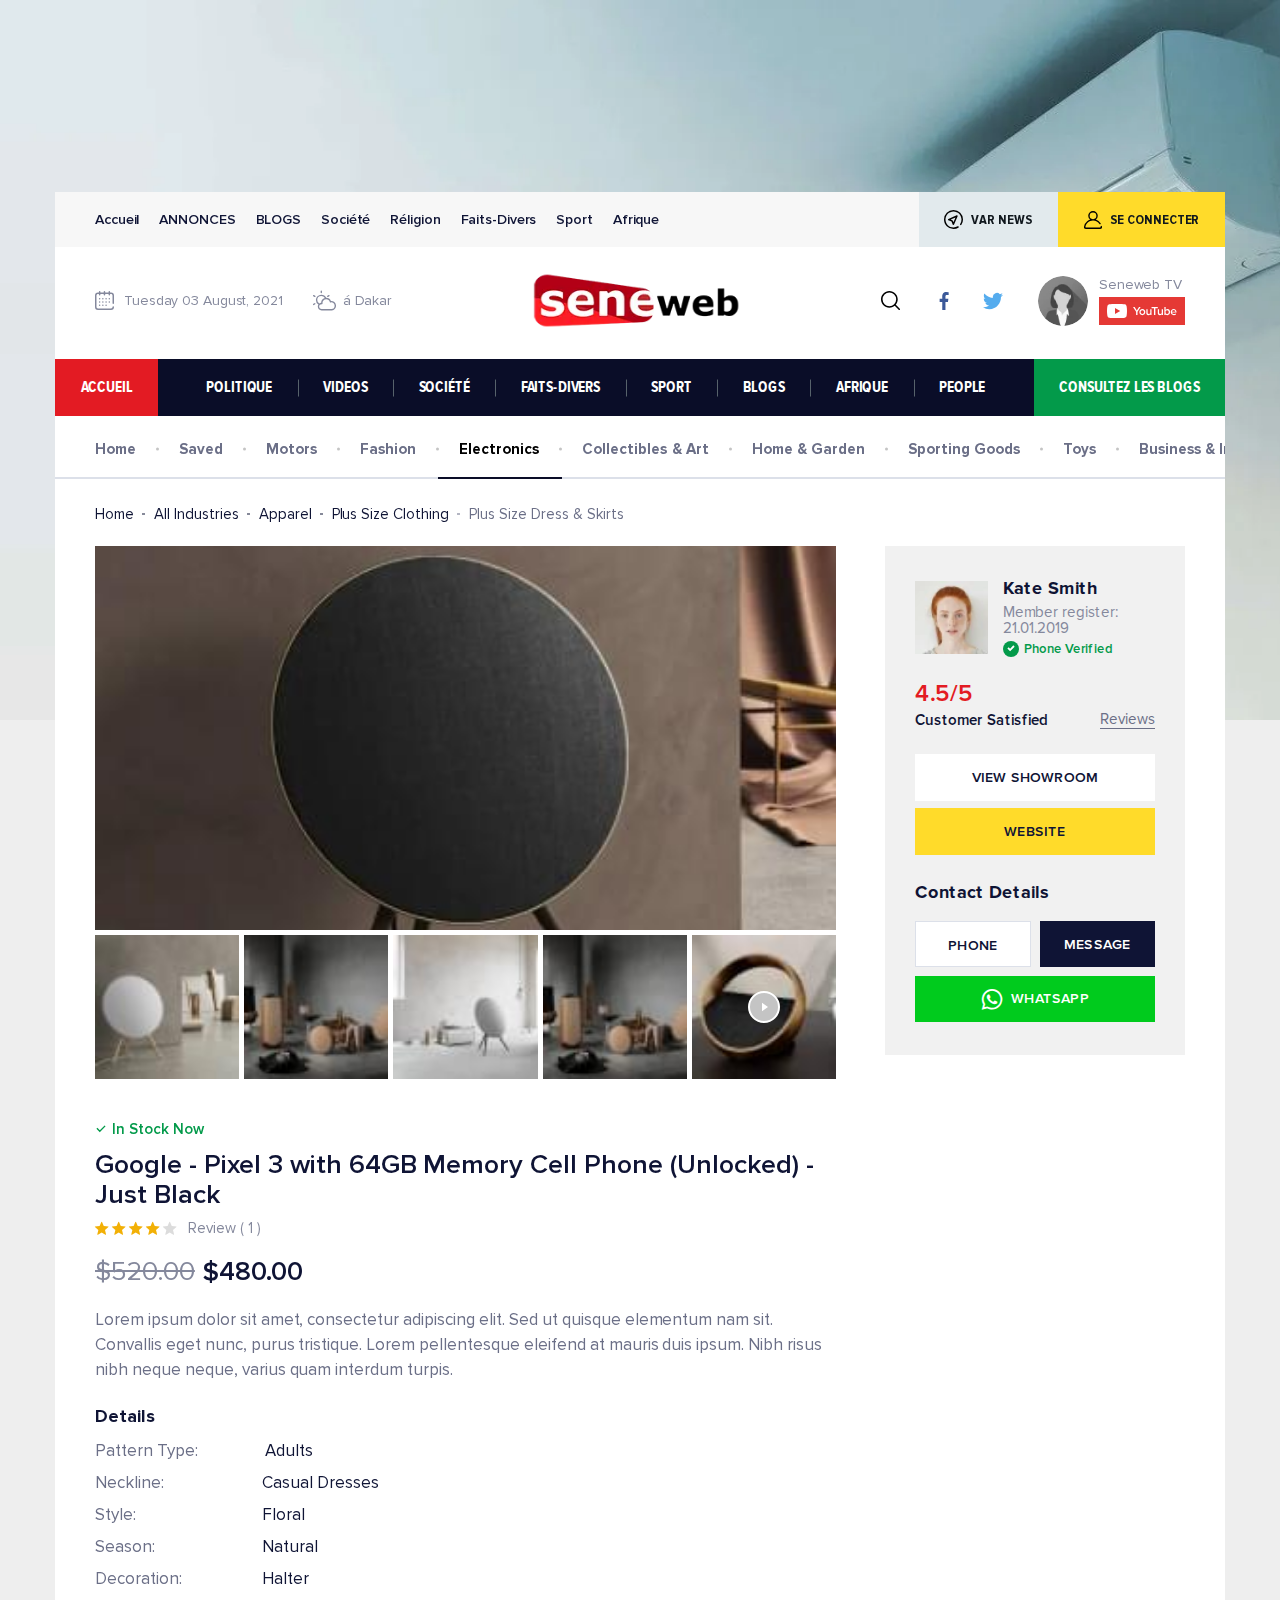
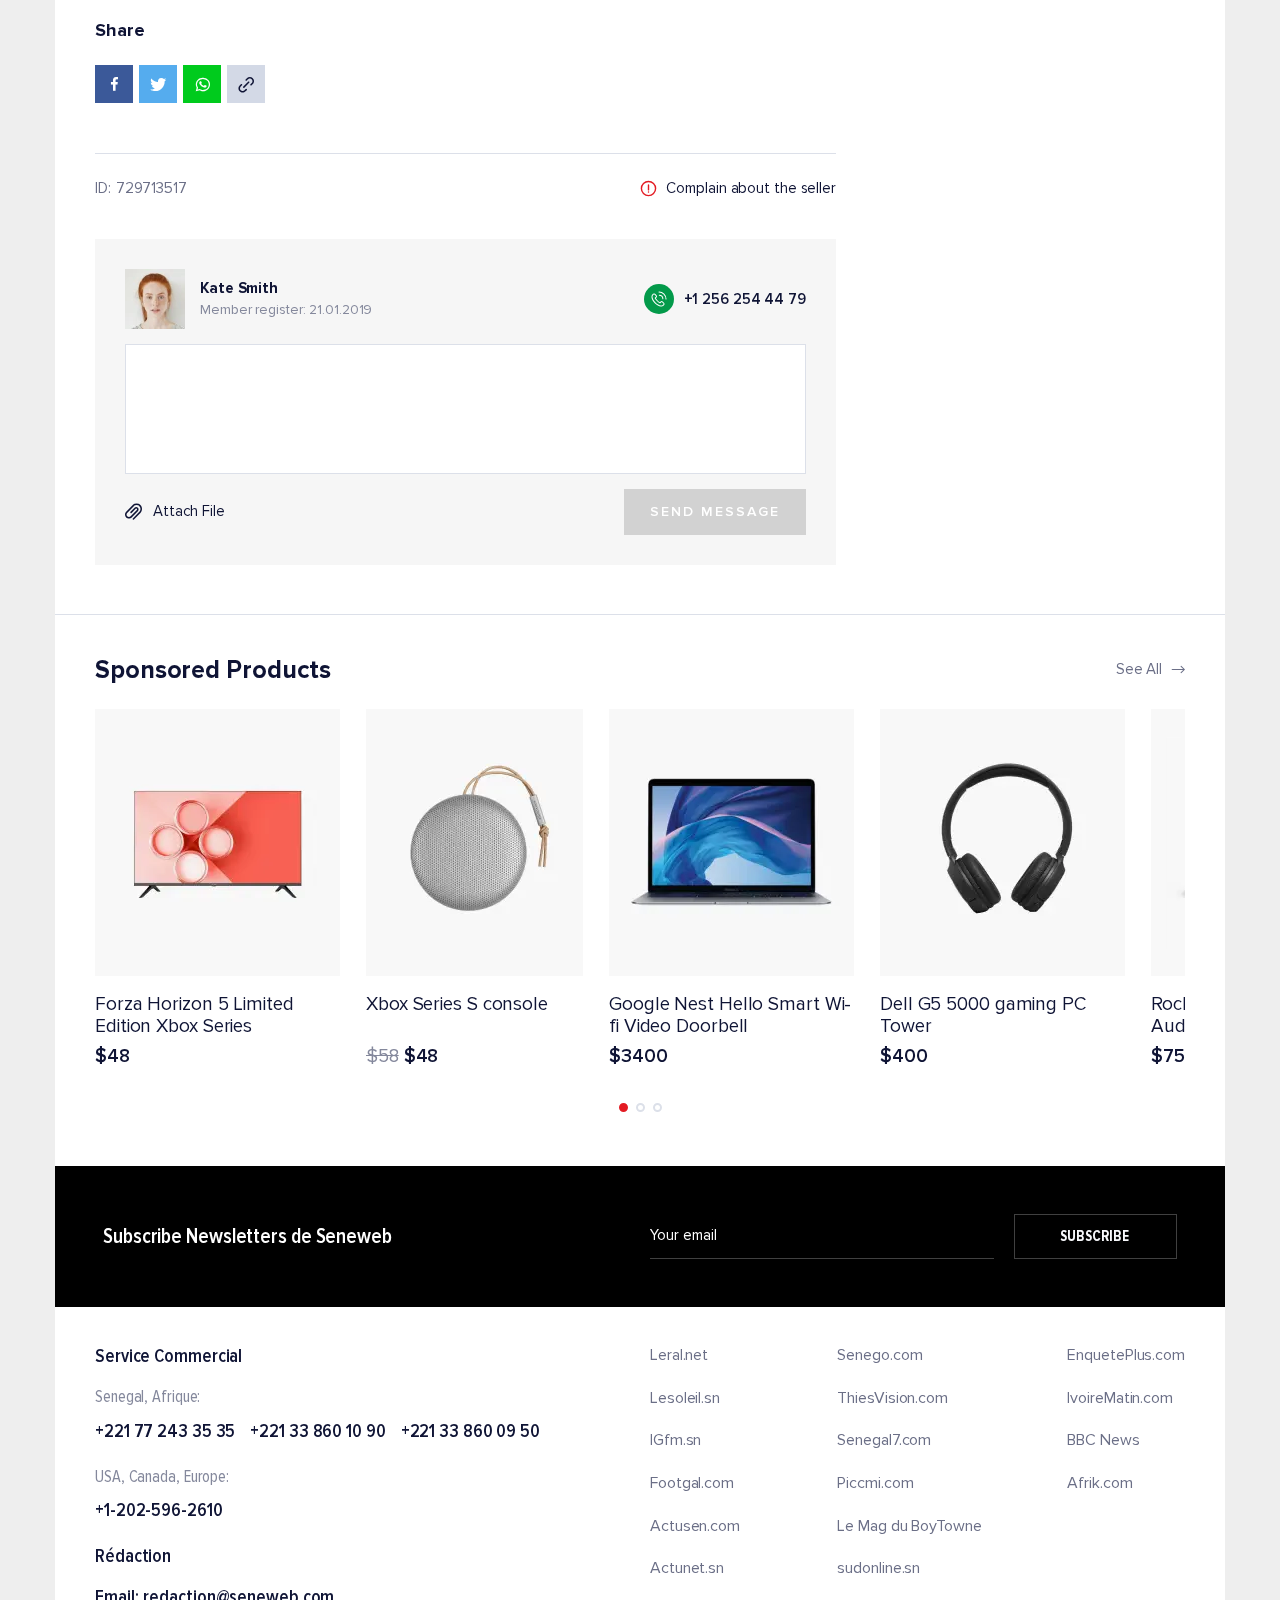
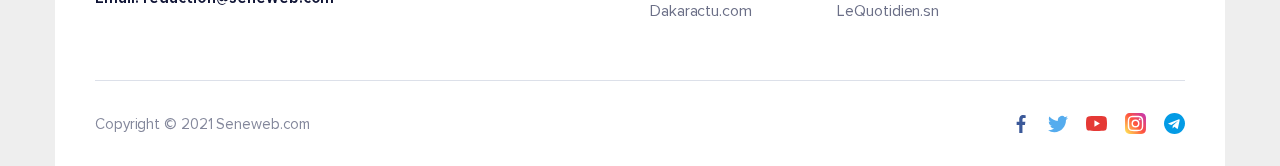
==== commit 83204deb: "1612/1708" ====
--- a/product-2.html
+++ b/product-2.html
@@ -7,7 +7,7 @@
 	<link rel="shortcut icon" href="#" type="image/x-icon">
 	<meta http-equiv="X-UA-Compatible" content="ie=edge">
 	<meta name="description" content="#">
-	<title>Seneweb - Product</title>
+	<title>Seneweb - Product-2</title>
 	<link rel="stylesheet" href="css/icons-font.css">
 	<link rel="stylesheet" href="css/ion.rangeSlider.min.css">
 	<link rel="stylesheet" href="css/swiper.css">
--- a/css/style.css
+++ b/css/style.css
@@ -201,6 +201,12 @@
 }
 
 /* Global CSS rules */
+.swiper-button-next,
+.swiper-button-prev,
+.swiper-pagination-bullet {
+  outline: none;
+}
+
 .scrollup {
   position: fixed;
   right: clamp(15px, 2vw, 35px);
@@ -4023,7 +4029,46 @@
   padding: 0 35px;
   overflow: hidden;
 }
+.shop__nav {
+  padding: 0 40px;
+  height: 70px;
+  position: relative;
+  overflow-x: auto;
+  overflow-y: hidden;
+  scrollbar-width: thin;
+  scrollbar-color: transparent transparent;
+  /* Track */
+  /* Handle */
+  /* Handle on hover */
+}
+.shop__nav::-webkit-scrollbar {
+  height: 7px;
+}
+.shop__nav::-webkit-scrollbar-track {
+  background: transparent;
+}
+.shop__nav::-webkit-scrollbar-thumb {
+  background: transparent;
+}
+.shop__nav::-webkit-scrollbar-thumb:hover {
+  background: transparent;
+}
+.shop__nav:hover {
+  scrollbar-color: #555 #fff;
+  /* Track */
+  /* Handle */
+}
+.shop__nav:hover::-webkit-scrollbar-track {
+  background: #f1f1f1;
+}
+.shop__nav:hover::-webkit-scrollbar-thumb {
+  background: #888;
+}
 .shop__nav-list {
+  position: absolute;
+  left: 40px;
+  top: 0;
+  padding: 0 40px 0 0;
   display: flex;
   align-items: center;
   justify-content: center;
@@ -4035,9 +4080,9 @@
   color: var(--content-color);
 }
 .shop__nav-item + .shop__nav-item {
-  padding-left: clamp(10px, 2vw, 23px);
-  position: relative;
-  margin-left: clamp(10px, 2vw, 20px);
+  padding-left: 23px;
+  position: relative;
+  margin-left: 20px;
 }
 .shop__nav-item + .shop__nav-item:before {
   position: absolute;
@@ -4053,6 +4098,7 @@
 .shop__nav-item a {
   transition: color 0.2s;
   padding: 24px 0;
+  white-space: nowrap;
 }
 .shop__nav-item a:hover {
   color: #000;
@@ -4061,15 +4107,15 @@
   color: #000;
 }
 .shop__nav--bordered {
-  position: relative;
   margin-bottom: 17px;
 }
-.shop__nav--bordered::after {
+.shop__nav--bordered .shop__nav-list::after {
   position: absolute;
   content: "";
-  width: 150vw;
+  width: calc(100% + 60px);
   height: 2px;
   background-color: #DCE0E9;
+  bottom: 3px;
 }
 .shop__nav--bordered .shop__nav-item.is-active {
   position: relative;
@@ -4077,10 +4123,10 @@
 .shop__nav--bordered .shop__nav-item.is-active::after {
   position: absolute;
   content: "";
-  width: calc(100% + 21.5px);
+  width: calc(100% + 21px);
   height: 2px;
   background-color: #0A0D28;
-  bottom: -2px;
+  bottom: 3px;
   z-index: 11;
   left: 1.5px;
 }
@@ -4174,6 +4220,7 @@
   padding: 18px clamp(18px, 2vw, 29px);
   align-items: flex-end;
   z-index: 3;
+  min-height: 252px;
 }
 .shop__offer-img {
   position: absolute;
@@ -4260,11 +4307,13 @@
 }
 .shop-slider__top {
   display: flex;
+  flex-wrap: wrap;
   justify-content: space-between;
   font-size: 15px;
   line-height: 21px;
   color: var(--content-color);
   margin-bottom: 24px;
+  row-gap: 20px;
 }
 .shop-slider__top h3 {
   font-weight: 700;
@@ -4432,6 +4481,7 @@
   font-weight: 600;
   font-size: 19px;
   line-height: 25px;
+  margin-bottom: 30px;
 }
 .gifts__link-btn {
   display: inline-flex;
@@ -4451,6 +4501,9 @@
 .gifts__link-btn a:hover {
   color: #E31B23;
 }
+.gifts__sale img {
+  width: 100%;
+}
 
 .featured-brands h3 {
   font-weight: 700;
@@ -4514,11 +4567,14 @@
 }
 .shop-category__breadcrumbs ul {
   display: flex;
+  flex-wrap: wrap;
+}
+.shop-category__breadcrumbs-item {
+  margin-right: 8px;
 }
 .shop-category__breadcrumbs-item + .shop-category__breadcrumbs-item {
   padding-left: 12px;
   position: relative;
-  margin-left: 8px;
 }
 .shop-category__breadcrumbs-item + .shop-category__breadcrumbs-item:before {
   position: absolute;
@@ -4532,6 +4588,7 @@
 }
 .shop-category__breadcrumbs-item:last-child {
   color: #6B6F87;
+  margin-right: 0;
 }
 .shop-category__breadcrumbs-item:last-child a {
   cursor: default;
@@ -4845,6 +4902,14 @@
   padding-bottom: 25px;
   margin-bottom: 25px;
 }
+.shop-category__items-filters {
+  display: none;
+  margin-bottom: 30px;
+  font-weight: 600;
+  padding: 10px 20px;
+  border: var(--main-border);
+  cursor: pointer;
+}
 .shop-category__items-title {
   font-weight: 600;
   font-size: 27px;
@@ -4966,19 +5031,22 @@
   border-color: #E31B23;
 }
 .shop-product__gallery-next, .shop-product__gallery-prev {
-  font-size: 56px;
+  font-size: clamp(20px, 5vw, 56px);
   color: #fff;
 }
 .shop-product__gallery-next {
-  right: 29px;
+  right: clamp(10px, 2vw, 29px);
 }
 .shop-product__gallery-prev {
-  left: 29px;
+  left: clamp(10px, 2vw, 29px);
+}
+.shop-product__gallery-img {
+  height: 100%;
 }
 .shop-product__inner {
   display: grid;
-  grid-template: 1fr/1fr 400px;
-  gap: clamp(30px, 5vw, 49px);
+  grid-template: 1fr/1fr auto;
+  gap: clamp(30px, 4vw, 49px);
   align-items: flex-start;
   position: relative;
   padding-bottom: 50px;
@@ -5011,7 +5079,7 @@
   border-bottom: none;
 }
 .shop-product__item--grid .shop-product__gallery-big {
-  min-height: 461px;
+  min-height: clamp(260px, 30vw, 461px);
   position: relative;
   display: grid;
 }
@@ -5019,6 +5087,9 @@
 .shop-product__item--grid .shop-product__gallery-big iframe {
   height: 100%;
   width: 100%;
+}
+.shop-product__item--grid .shop-product__gallery-big iframe {
+  border: none;
 }
 .shop-product__item--grid .shop-product__gallery-big-img {
   position: absolute;
@@ -5038,6 +5109,10 @@
 }
 .shop-product__item--grid .shop-product__gallery-previews a {
   transition: transform 0.3s;
+  width: 100%;
+}
+.shop-product__item--grid .shop-product__gallery-previews a img {
+  width: 100%;
 }
 .shop-product__item--grid .shop-product__gallery-previews a:hover {
   transform: scale(0.9);
@@ -5233,8 +5308,10 @@
 .shop-product__complain-top {
   display: flex;
   justify-content: space-between;
+  flex-wrap: wrap;
   align-items: center;
   margin-bottom: 42px;
+  row-gap: 15px;
 }
 .shop-product__complain-text {
   color: var(--main-text-color);
@@ -5261,14 +5338,17 @@
 }
 .shop-product__complain-form-top {
   display: flex;
+  flex-wrap: wrap;
   justify-content: space-between;
   align-items: center;
   margin-bottom: 15px;
+  gap: 20px;
 }
 .shop-product__complain-form form {
   display: grid;
   grid-template: auto/1fr 1fr;
   align-items: center;
+  justify-items: flex-end;
 }
 .shop-product__complain-form form textarea {
   margin-bottom: 15px;
@@ -5292,7 +5372,6 @@
   text-transform: uppercase;
   border: none;
   transition: background-color 0.2s;
-  margin-left: auto;
   grid-row: 2/3;
   grid-column: 2/3;
 }
@@ -5391,7 +5470,8 @@
 }
 .shop-product__seller {
   background-color: #F1F1F1;
-  padding: 45px 30px;
+  padding: 33px clamp(15px, 2.5vw, 30px);
+  width: clamp(300px, 22vw, 400px);
 }
 .shop-product__seller-top {
   display: flex;
--- a/css/responsive.css
+++ b/css/responsive.css
@@ -34,6 +34,10 @@
   .container {
     max-width: 1170px;
   }
+
+  .shop-product__item--grid {
+    grid-template: auto/1fr;
+  }
 }
 /* --- Tablet Landscape --- */
 @media only screen and (max-width: 1200px) {
@@ -177,6 +181,28 @@
     padding: 20px 10px;
     margin: 0 -10px;
   }
+
+  .shop__top-inner,
+.shop .gifts {
+    grid-template: auto/1fr 1fr;
+  }
+  .shop__top-slider,
+.shop .gifts__sale {
+    grid-row: 2/3;
+    grid-column: 1/3;
+  }
+  .shop__nav-list {
+    left: 10px;
+    padding-right: 10px;
+  }
+  .shop__inner {
+    padding: 0 10px;
+  }
+
+  .shop-product,
+.shop-category {
+    padding: 0 10px 50px;
+  }
 }
 /* --- Tablet Portrait --- */
 @media only screen and (max-width: 960px) {
@@ -298,6 +324,39 @@
 
   .category__main-top {
     padding-bottom: 0;
+  }
+
+  .shop-product__inner {
+    grid-template: auto/1fr;
+  }
+  .shop-product__seller {
+    width: auto;
+  }
+
+  .shop-product__complain-form {
+    padding: 30px 15px;
+  }
+
+  .shop-category__main {
+    grid-template: 1fr/1fr;
+  }
+
+  .shop-category__items-filters {
+    display: inline-block;
+  }
+
+  .shop-category__sidebar {
+    position: absolute;
+    z-index: 99;
+    transform: translateX(-200%);
+    transition: transform 0.3s;
+    min-width: 275px;
+    box-shadow: 0 0 10px 0px rgba(0, 0, 0, 0.2);
+    overflow-y: auto;
+    max-height: 500px;
+  }
+  .shop-category__sidebar.is-active {
+    transform: translateX(0);
   }
 }
 /* --- Mobile Phones L--- */
@@ -412,6 +471,29 @@
 
   .category__main-top {
     grid-template: auto/1fr;
+  }
+
+  .shop__top-inner,
+.shop .gifts {
+    grid-template: auto/1fr;
+  }
+  .shop__offers {
+    grid-row: 2/3;
+    grid-column: 1/2;
+  }
+  .shop__top-slider,
+.shop .gifts__sale {
+    grid-row: 3/4;
+    grid-column: 1/2;
+  }
+
+  .shop-category__view {
+    display: none;
+  }
+
+  .custom-select__list {
+    right: 0;
+    left: auto;
   }
 }
 /* --- Mobile Phones M--- */
@@ -479,6 +561,16 @@
   .post-content-horizontal__image {
     max-width: none;
   }
+
+  .shop-product__complain-form form {
+    display: flex;
+    flex-direction: column;
+    gap: 25px;
+  }
+
+  .shop-product__complain-form form textarea {
+    margin-bottom: 0;
+  }
 }
 /* --- Mobile Phones S--- */
 @media only screen and (max-width: 360px) {
